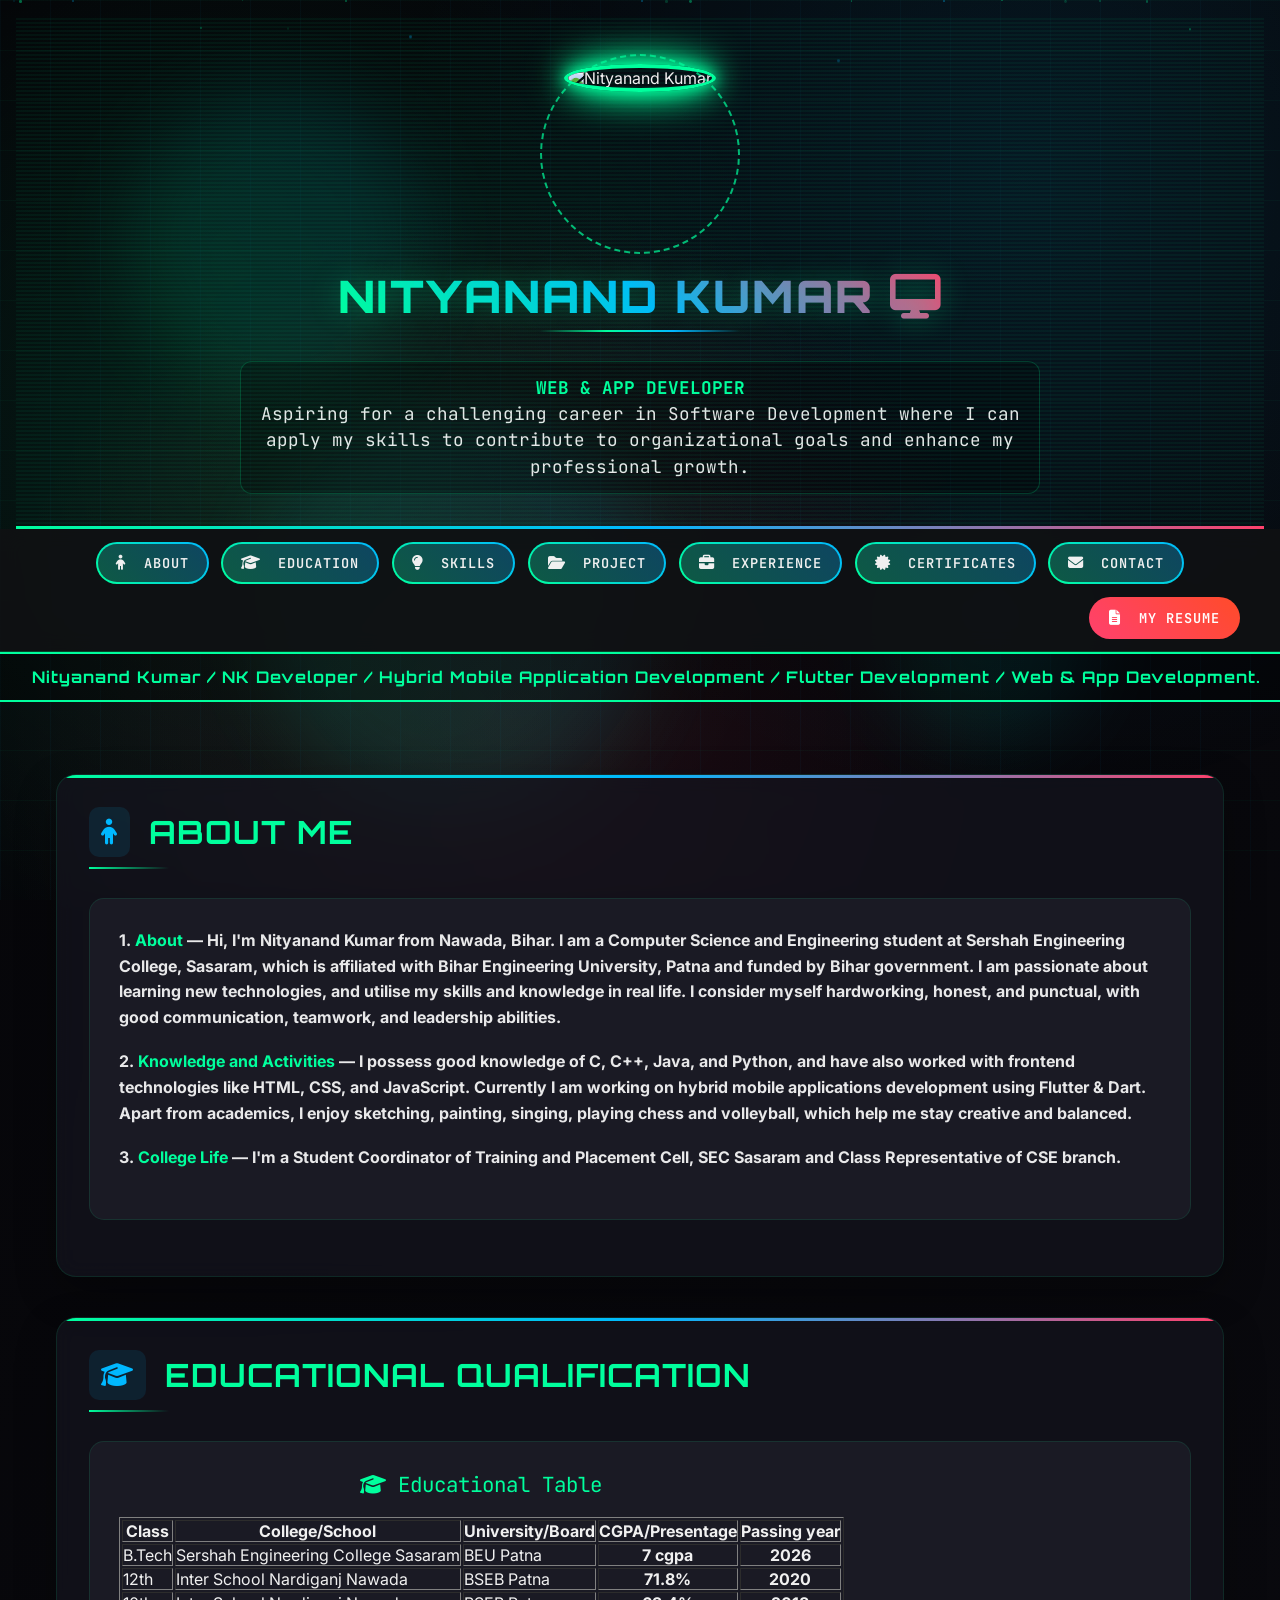
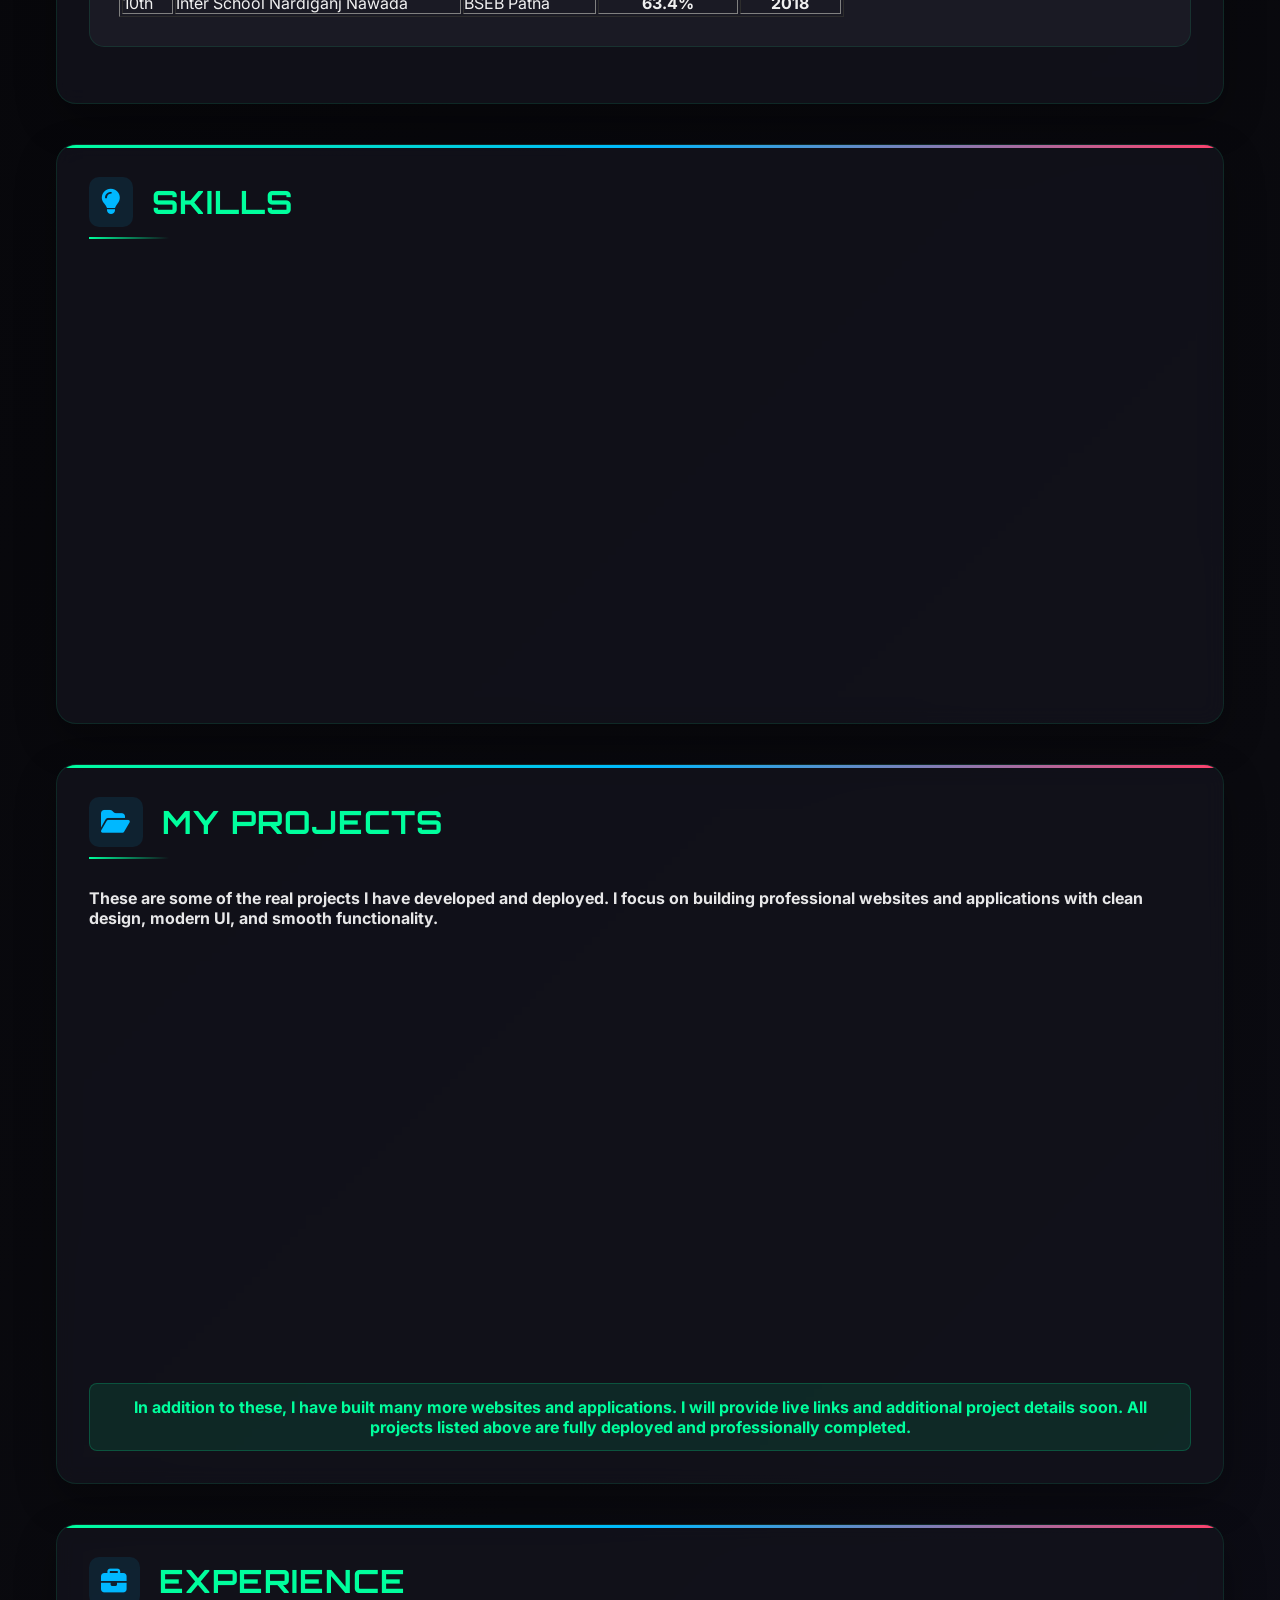
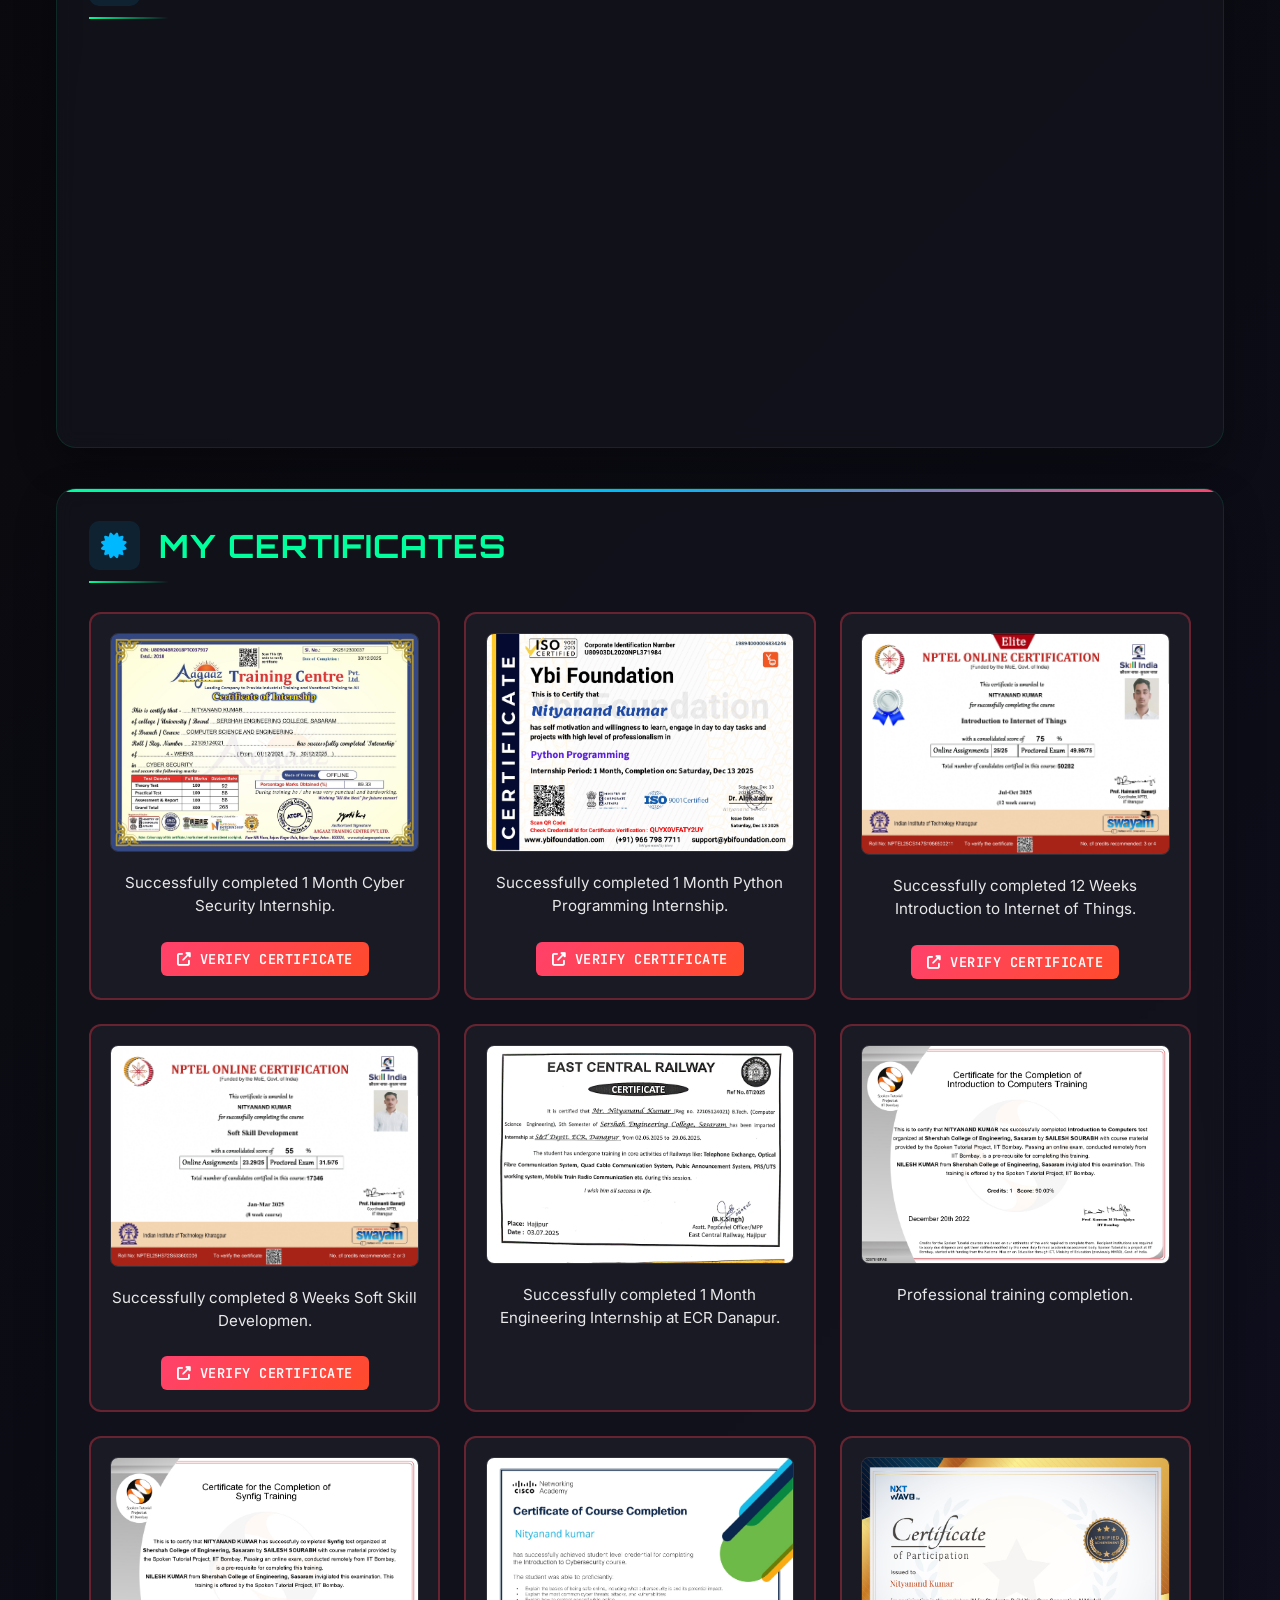
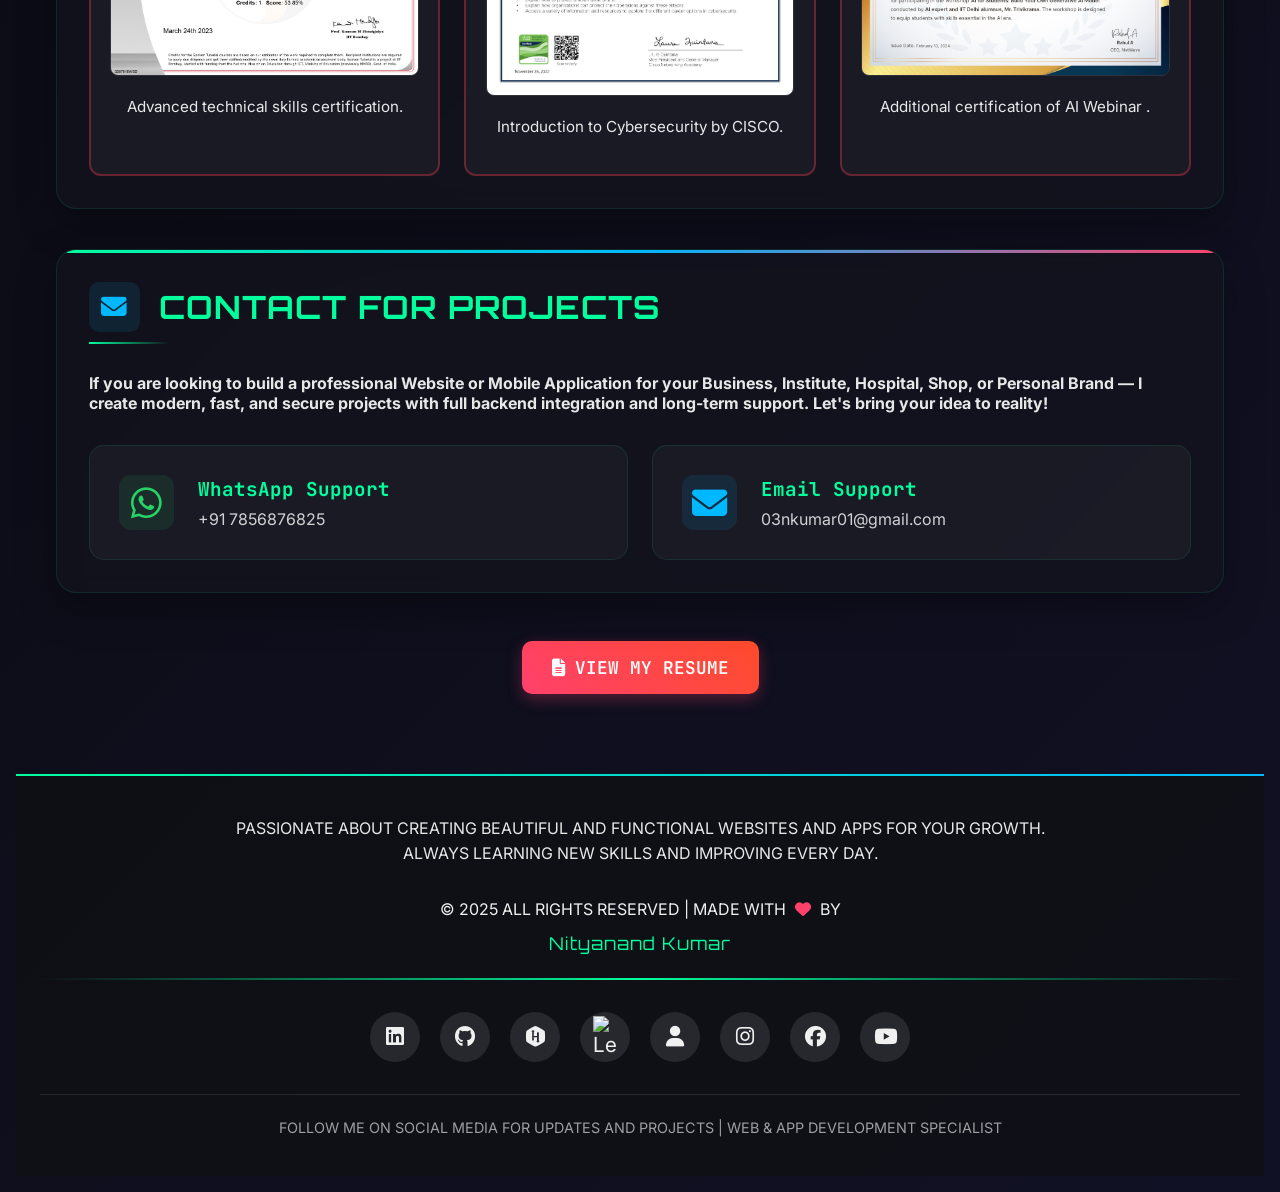
==== index.html @ e10a2f37 "index" ====
<!DOCTYPE html>
<html lang="en">

<head>
    <meta charset="UTF-8">
    <meta name="viewport" content="width=device-width, initial-scale=1.0">
    <title>NK Developer — Nityanand Kumar | Web & App Developer | Content Creator</title>
    <meta name="description"
        content="Nityanand Kumar | Professional Web Developer & App Developer | Content Creator | Creating powerful portfolio, business, and institutional websites with clean design and smart functionality.">
    <meta name="keywords"
        content="web developer, app developer, NK Developer, N Kumar, Nityanand, Nityanand Kumar, portfolio website, business website, web development, flutter development, Hybrid mobile app developer, app development, content creator">
    <meta name="author" content="Nityanand Kumar">
    <meta name="robots" content="index, follow">
    <meta property="og:title" content="NK Developer — Nityanand Kumar | Professional Web & App Developer">
    <meta property="og:description"
        content="Professional Web Developer & App Developer creating powerful websites and applications with clean design and smart functionality.">
    <meta property="og:type" content="website">
    <meta property="og:url" content="https://">
    <link rel="canonical" href="https://">

    <!-- Favicon -->
    <link rel="icon" type="image/x-icon"
        href="https://res.cloudinary.com/dmbr1jnez/image/upload/v1766595678/r0cweq0bkwaggs6kukcj.jpg">

    <link rel="stylesheet" href="https://cdnjs.cloudflare.com/ajax/libs/font-awesome/6.5.0/css/all.min.css">
    <link
        href="https://fonts.googleapis.com/css2?family=Orbitron:wght@400;700;900&family=Exo+2:wght@300;400;600;800&family=JetBrains+Mono:wght@300;400;600&family=Inter:wght@400;600;800&display=swap"
        rel="stylesheet">

    <!-- Structured Data for SEO -->
    <script type="application/ld+json">
    {
        "@context": "https://",
        "@type": "Person",
        "name": "Nityanand Kumar",
        "alternateName": "NK Developer",
        "url": "https://",
        "image": "https://res.cloudinary.com/dmbr1jnez/image/upload/v1766595678/r0cweq0bkwaggs6kukcj.jpg",
        "jobTitle": "Web & App Developer",
        "description": "Professional Web Developer and App Developer creating powerful websites and applications.",
        "address": {
            "@type": "PostalAddress",
            "addressRegion": "Bihar",
            "addressCountry": "India"
        },
        "sameAs": [
            "https://www.instagram.com/03nkumar",
            "https://youtube.com/@nkumarvideos",
            "https://www.sololearn.com/profile/"
        ]
    }
    </script>

    <style>
        :root {
            --primary: #00ff9d;
            --secondary: #00b8ff;
            --accent: #ff416c;
            --dark: #0a0a0f;
            --darker: #050508;
            --light: #f0f0f0;
            --card-bg: rgba(20, 20, 30, 0.7);
            --neon-glow: 0 0 15px var(--primary), 0 0 30px var(--primary), 0 0 45px var(--primary);
            --blue-glow: 0 0 15px var(--secondary), 0 0 30px var(--secondary), 0 0 45px var(--secondary);
            --red-glow: 0 0 15px var(--accent);
        }

        * {
            margin: 0;
            padding: 0;
            box-sizing: border-box;
            scroll-behavior: smooth;
        }

        body {
            font-family: 'Inter', sans-serif;
            background: linear-gradient(135deg, var(--darker) 0%, var(--dark) 50%, #111125 100%);
            color: var(--light);
            min-height: 100vh;
            overflow-x: hidden;
            position: relative;
            margin: 1rem;
        }

        caption {
            color: var(--primary);
            font-family: 'JetBrains Mono', monospace;
            font-size: 1.3rem;
            margin-bottom: 1.2rem;
            align-items: center;
            gap: 12px;
        }

        /* Animated Background */
        .bg-animation {
            position: fixed;
            top: 0;
            left: 0;
            width: 100%;
            height: 100%;
            z-index: -1;
            overflow: hidden;
        }

        .particles {
            position: absolute;
            width: 100%;
            height: 100%;
            background:
                radial-gradient(circle at 20% 50%, rgba(0, 255, 157, 0.1) 0%, transparent 50%),
                radial-gradient(circle at 80% 20%, rgba(0, 184, 255, 0.1) 0%, transparent 50%),
                radial-gradient(circle at 40% 80%, rgba(255, 65, 108, 0.1) 0%, transparent 50%);
        }

        .grid-lines {
            position: absolute;
            width: 100%;
            height: 100%;
            background-image:
                linear-gradient(rgba(0, 255, 157, 0.03) 1px, transparent 1px),
                linear-gradient(90deg, rgba(0, 184, 255, 0.03) 1px, transparent 1px);
            background-size: 50px 50px;
            animation: gridMove 20s linear infinite;
        }

        @keyframes gridMove {
            0% {
                transform: translate(0, 0);
            }

            100% {
                transform: translate(50px, 50px);
            }
        }

        .floating-shapes {
            position: absolute;
            width: 100%;
            height: 100%;
        }

        .shape {
            position: absolute;
            border-radius: 50%;
            background: linear-gradient(45deg, var(--primary), var(--secondary));
            opacity: 0.1;
            filter: blur(40px);
            animation: float 20s infinite ease-in-out;
        }

        .shape:nth-child(1) {
            width: 300px;
            height: 300px;
            top: 10%;
            left: 10%;
            animation-delay: 0s;
        }

        .shape:nth-child(2) {
            width: 200px;
            height: 200px;
            top: 60%;
            right: 15%;
            animation-delay: -5s;
        }

        .shape:nth-child(3) {
            width: 400px;
            height: 400px;
            bottom: 10%;
            left: 20%;
            animation-delay: -10s;
        }

        @keyframes float {

            0%,
            100% {
                transform: translateY(0) rotate(0deg);
            }

            33% {
                transform: translateY(-30px) rotate(120deg);
            }

            66% {
                transform: translateY(30px) rotate(240deg);
            }
        }

        /* Header */
        .header {
            padding: 3rem 1.5rem 2rem;
            text-align: center;
            position: relative;
            overflow: hidden;
            border-bottom: 3px solid transparent;
            border-image: linear-gradient(90deg, var(--primary), var(--secondary), var(--accent)) 1;
        }

        .header::before {
            content: '';
            position: absolute;
            top: 0;
            left: 0;
            right: 0;
            bottom: 0;
            background: repeating-linear-gradient(0deg,
                    transparent,
                    transparent 2px,
                    rgba(0, 255, 157, 0.05) 2px,
                    rgba(0, 255, 157, 0.05) 4px);
            pointer-events: none;
        }

        .profile-container {
            position: relative;
            width: 180px;
            height: 180px;
            margin: 0 auto 1.5rem;
        }

        .profile-img {
            width: 100%;
            height: 100%;
            border-radius: 50%;
            object-fit: cover;
            border: 4px solid var(--primary);
            position: relative;
            z-index: 2;
            animation: profileGlow 3s ease-in-out infinite alternate;
            box-shadow: var(--neon-glow);
        }

        .profile-ring {
            position: absolute;
            top: -10px;
            left: -10px;
            right: -10px;
            bottom: -10px;
            border-radius: 50%;
            border: 2px dashed var(--primary);
            animation: spin 20s linear infinite;
            opacity: 0.7;
        }

        @keyframes profileGlow {
            0% {
                box-shadow: var(--neon-glow);
            }

            100% {
                box-shadow: var(--blue-glow);
            }
        }

        @keyframes spin {
            0% {
                transform: rotate(0deg);
            }

            100% {
                transform: rotate(360deg);
            }
        }

        .header h1 {
            font-family: 'Orbitron', sans-serif;
            font-size: 2.8rem;
            font-weight: 900;
            background: linear-gradient(45deg, var(--primary), var(--secondary), var(--accent));
            -webkit-background-clip: text;
            background-clip: text;
            color: transparent;
            letter-spacing: 2px;
            margin-bottom: 0.8rem;
            text-shadow: 0 0 30px rgba(0, 255, 157, 0.3);
            position: relative;
            display: inline-block;
        }

        .header h1::after {
            content: '';
            position: absolute;
            bottom: -8px;
            left: 50%;
            transform: translateX(-50%);
            width: 200px;
            height: 2px;
            background: linear-gradient(90deg, transparent, var(--primary), var(--secondary), transparent);
        }

        .tagline {
            font-family: 'JetBrains Mono', monospace;
            font-size: 1.1rem;
            color: rgba(255, 255, 255, 0.9);
            max-width: 800px;
            margin: 1.5rem auto 0;
            line-height: 1.5;
            padding: 0.8rem;
            background: rgba(0, 0, 0, 0.3);
            border-radius: 12px;
            border: 1px solid rgba(0, 255, 157, 0.2);
        }

        /* Hamburger Menu */
        .hamburger-menu {
            position: fixed;
            top: 20px;
            right: 20px;
            z-index: 1001;
            display: none;
            flex-direction: column;
            justify-content: space-between;
            width: 40px;
            height: 40px;
            padding: 8px;
            background: rgba(15, 17, 20, 0.95);
            border-radius: 8px;
            border: 2px solid rgba(0, 255, 157, 0.3);
            cursor: pointer;
        }

        .hamburger-menu span {
            display: block;
            height: 3px;
            width: 100%;
            background: var(--primary);
            border-radius: 3px;
            transition: all 0.3s ease;
        }

        .hamburger-menu.active span:nth-child(1) {
            transform: translateY(11px) rotate(45deg);
        }

        .hamburger-menu.active span:nth-child(2) {
            opacity: 0;
        }

        .hamburger-menu.active span:nth-child(3) {
            transform: translateY(-11px) rotate(-45deg);
        }

        /* Resume Modal */
        .resume-modal {
            position: fixed;
            top: 0;
            left: 0;
            width: 100%;
            height: 100%;
            background: rgba(0, 0, 0, 0.9);
            z-index: 2000;
            display: none;
            justify-content: center;
            align-items: center;
            opacity: 0;
            transition: opacity 0.3s ease;
            padding: 20px;
        }

        .resume-modal.active {
            display: flex;
            opacity: 1;
        }

        .resume-content {
            background: var(--dark);
            border-radius: 15px;
            width: 90%;
            max-width: 800px;
            max-height: 90vh;
            overflow: auto;
            border: 2px solid var(--primary);
            box-shadow: 0 0 40px rgba(0, 255, 157, 0.3);
            position: relative;
        }

        .resume-img {
            width: 100%;
            height: auto;
            border-radius: 12px;
            display: block;
        }

        .resume-buttons {
            display: flex;
            justify-content: center;
            gap: 20px;
            padding: 20px;
            background: rgba(0, 0, 0, 0.7);
            border-top: 1px solid rgba(0, 255, 157, 0.2);
        }

        .resume-btn {
            padding: 12px 24px;
            border-radius: 8px;
            border: none;
            font-family: 'JetBrains Mono', monospace;
            font-weight: 600;
            cursor: pointer;
            transition: all 0.3s ease;
            display: flex;
            align-items: center;
            gap: 10px;
            font-size: 1rem;
        }

        .resume-btn.download {
            background: linear-gradient(135deg, var(--primary), var(--secondary));
            color: var(--dark);
        }

        .resume-btn.close {
            background: rgba(255, 65, 108, 0.2);
            color: var(--accent);
            border: 1px solid var(--accent);
        }

        .resume-btn:hover {
            transform: translateY(-3px);
            box-shadow: 0 8px 20px rgba(0, 255, 157, 0.3);
        }

        .close-modal {
            position: absolute;
            top: 15px;
            right: 15px;
            background: rgba(255, 65, 108, 0.2);
            color: var(--accent);
            border: 1px solid var(--accent);
            width: 40px;
            height: 40px;
            border-radius: 50%;
            display: flex;
            align-items: center;
            justify-content: center;
            cursor: pointer;
            font-size: 1.2rem;
            z-index: 2001;
        }

        /* Navigation */
        .navwrap {
            position: sticky;
            top: 0;
            z-index: 1000;
            background: rgba(15, 17, 20, 0.95);
            backdrop-filter: blur(10px);
            border-bottom: 1px solid rgba(0, 255, 157, 0.2);
            padding: 0.8rem;
            margin: 0 -1rem;
        }

        .nav {
            display: flex;
            justify-content: center;
            gap: 0.8rem;
            flex-wrap: wrap;
            max-width: 1200px;
            margin: 0 auto;
        }

        .nav-btn {
            padding: 10px 18px;
            border-radius: 40px;
            border: 2px solid transparent;
            background: linear-gradient(var(--card-bg), var(--card-bg)) padding-box,
                linear-gradient(45deg, var(--primary), var(--secondary)) border-box;
            color: var(--light);
            font-family: 'JetBrains Mono', monospace;
            font-weight: 600;
            cursor: pointer;
            transition: all 0.3s ease;
            position: relative;
            overflow: hidden;
            letter-spacing: 1px;
            font-size: 0.85rem;
        }

        .nav-btn::before {
            content: '';
            position: absolute;
            top: 0;
            left: -100%;
            width: 100%;
            height: 100%;
            background: linear-gradient(90deg, transparent, rgba(255, 255, 255, 0.1), transparent);
            transition: left 0.5s ease;
        }

        .nav-btn:hover::before {
            left: 100%;
        }

        .nav-btn:hover {
            transform: translateY(-3px);
            box-shadow: 0 8px 20px rgba(0, 255, 157, 0.3);
        }

        .nav-btn i {
            margin-right: 8px;
            font-size: 0.95rem;
        }

        /* Resume Button in Navigation */
        .nav-btn.resume-btn {
            background: linear-gradient(45deg, var(--accent), #ff4b2b) padding-box,
                linear-gradient(45deg, var(--accent), #ff4b2b) border-box;
            color: white;
            margin-left: auto;
        }

        /* Main Container */
        .container {
            max-width: 1200px;
            margin: 0 auto;
            padding: 2rem 1rem;
            position: relative;
            z-index: 1;
        }

        /* Sections */
        .section {
            margin: 2.5rem 0;
            padding: 2rem;
            background: var(--card-bg);
            backdrop-filter: blur(10px);
            border-radius: 20px;
            border: 1px solid rgba(0, 255, 157, 0.1);
            position: relative;
            overflow: hidden;
            box-shadow: 0 15px 40px rgba(0, 0, 0, 0.3);
            transition: transform 0.3s ease;
        }

        .section:hover {
            transform: translateY(-5px);
            border-color: var(--primary);
            box-shadow: 0 20px 50px rgba(0, 255, 157, 0.1);
        }

        .section::before {
            content: '';
            position: absolute;
            top: 0;
            left: 0;
            right: 0;
            height: 3px;
            background: linear-gradient(90deg, var(--primary), var(--secondary), var(--accent));
            animation: shimmer 3s infinite linear;
        }

        @keyframes shimmer {
            0% {
                background-position: -200px 0;
            }

            100% {
                background-position: calc(200px + 100%) 0;
            }
        }

        /* Resume Section Button */
        .resume-section-btn {
            display: block;
            margin: 3rem auto 0;
            padding: 15px 30px;
            background: linear-gradient(45deg, var(--accent), #ff4b2b);
            color: white;
            border: none;
            border-radius: 10px;
            font-family: 'JetBrains Mono', monospace;
            font-weight: 600;
            font-size: 1.1rem;
            cursor: pointer;
            transition: all 0.3s ease;
            box-shadow: 0 5px 15px rgba(255, 65, 108, 0.3);
            display: flex;
            align-items: center;
            justify-content: center;
            gap: 10px;
            width: fit-content;
        }

        .resume-section-btn:hover {
            transform: translateY(-3px);
            box-shadow: 0 10px 25px rgba(255, 65, 108, 0.5);
        }

        /* Section Titles */
        .h2 {
            font-family: 'Orbitron', sans-serif;
            font-size: 2rem;
            color: var(--primary);
            margin-bottom: 1.8rem;
            display: flex;
            align-items: center;
            gap: 1.2rem;
            letter-spacing: 1px;
            position: relative;
            padding-bottom: 0.8rem;
        }

        .h2::after {
            content: '';
            position: absolute;
            bottom: 0;
            left: 0;
            width: 80px;
            height: 2px;
            background: linear-gradient(90deg, var(--primary), transparent);
        }

        .h2 i {
            font-size: 1.6rem;
            color: var(--secondary);
            background: rgba(0, 184, 255, 0.1);
            padding: 12px;
            border-radius: 10px;
        }

        /* Cards */
        .card {
            background: rgba(30, 30, 40, 0.8);
            padding: 1.8rem;
            border-radius: 15px;
            border: 1px solid rgba(0, 255, 157, 0.1);
            margin-bottom: 1.5rem;
            position: relative;
            overflow: hidden;
            transition: all 0.3s ease;
        }

        .card:hover {
            border-color: var(--primary);
            box-shadow: 0 10px 30px rgba(0, 255, 157, 0.15);
            transform: translateY(-3px);
        }

        .card::before {
            content: '';
            position: absolute;
            top: 0;
            left: 0;
            width: 100%;
            height: 100%;
            background: linear-gradient(45deg, transparent, rgba(0, 255, 157, 0.05), transparent);
            transform: translateX(-100%);
            transition: transform 0.6s ease;
        }

        .card:hover::before {
            transform: translateX(100%);
        }

        .card h3 {
            color: var(--primary);
            font-family: 'JetBrains Mono', monospace;
            font-size: 1.3rem;
            margin-bottom: 1.2rem;
            display: flex;
            align-items: center;
            gap: 12px;
        }

        .card p {
            color: rgba(255, 255, 255, 0.9);
            line-height: 1.6;
            font-size: 1rem;
            margin-bottom: 1.2rem;
        }

        /* Lists */
        ul {
            list-style: none;
            margin: 1.2rem 0;
            padding-left: 1.2rem;
        }

        li {
            color: var(--light);
            margin-bottom: 0.8rem;
            padding-left: 1.5rem;
            position: relative;
            line-height: 1.5;
            font-size: 0.95rem;
        }

        li::before {
            content: '▸';
            position: absolute;
            left: 0;
            color: var(--primary);
            font-weight: bold;
            font-size: 1.1rem;
        }

        /* Skill Bars */
        .skills-grid {
            display: grid;
            grid-template-columns: repeat(auto-fit, minmax(280px, 1fr));
            gap: 1.5rem;
            margin-top: 1.5rem;
        }

        .skill {
            padding: 1.5rem;
            background: rgba(30, 30, 40, 0.8);
            border-radius: 15px;
            border: 1px solid rgba(0, 255, 157, 0.1);
            transition: all 0.3s ease;
            position: relative;
            overflow: hidden;
        }

        .skill:hover {
            border-color: var(--primary);
            transform: translateY(-5px);
            box-shadow: 0 15px 40px rgba(0, 255, 157, 0.2);
        }

        .skill h4 {
            color: var(--primary);
            font-family: 'JetBrains Mono', monospace;
            margin-bottom: 1.2rem;
            display: flex;
            align-items: center;
            gap: 12px;
            font-size: 1.2rem;
        }

        .skill-bar {
            height: 12px;
            background: rgba(255, 255, 255, 0.05);
            border-radius: 8px;
            overflow: hidden;
            margin: 1.2rem 0;
            position: relative;
        }

        .skill-fill {
            height: 100%;
            background: linear-gradient(90deg, var(--primary), var(--secondary));
            border-radius: 8px;
            width: 0;
            transition: width 1.5s cubic-bezier(0.21, 0.9, 0.3, 1);
            position: relative;
        }

        .skill-fill::after {
            content: '';
            position: absolute;
            top: 0;
            left: 0;
            right: 0;
            bottom: 0;
            background: linear-gradient(90deg, transparent, rgba(255, 255, 255, 0.3), transparent);
            animation: shine 2s infinite;
        }

        @keyframes shine {
            0% {
                transform: translateX(-100%);
            }

            100% {
                transform: translateX(100%);
            }
        }

        /* Projects */
        .projects {
            display: grid;
            grid-template-columns: repeat(auto-fit, minmax(300px, 1fr));
            gap: 1.5rem;
            margin-top: 1.5rem;
        }

        .project {
            background: rgba(30, 30, 40, 0.8);
            border: 1px solid rgba(0, 255, 157, 0.1);
            border-radius: 15px;
            padding: 1.5rem;
            transition: all 0.3s ease;
            position: relative;
            overflow: hidden;
            cursor: pointer;
        }

        .project:hover {
            border-color: var(--primary);
            transform: translateY(-8px) scale(1.01);
            box-shadow: 0 20px 50px rgba(0, 255, 157, 0.2);
        }

        .project h5 {
            color: var(--primary);
            font-family: 'JetBrains Mono', monospace;
            font-size: 1.2rem;
            margin-bottom: 1.2rem;
            display: flex;
            align-items: center;
            gap: 12px;
        }

        .project p {
            color: rgba(255, 255, 255, 0.8);
            line-height: 1.6;
            margin-bottom: 1.2rem;
            font-size: 0.95rem;
        }

        .project-link {
            display: inline-block;
            color: var(--secondary);
            text-decoration: none;
            font-weight: 600;
            padding: 8px 16px;
            background: rgba(0, 184, 255, 0.1);
            border-radius: 8px;
            transition: all 0.3s ease;
            border: 1px solid rgba(0, 184, 255, 0.2);
            font-size: 0.9rem;
        }

        .project-link:hover {
            background: rgba(0, 184, 255, 0.2);
            transform: translateX(3px);
            color: var(--primary);
        }

        /* Certificates */
        .certificates-grid {
            display: grid;
            grid-template-columns: repeat(auto-fit, minmax(300px, 1fr));
            gap: 1.5rem;
            margin-top: 1.5rem;
        }

        .certificate-item {
            background: rgba(30, 30, 40, 0.8);
            border: 2px solid rgba(220, 53, 69, 0.4);
            border-radius: 12px;
            padding: 1.2rem;
            transition: all 0.3s ease;
            position: relative;
            overflow: hidden;
            display: flex;
            flex-direction: column;
            align-items: center;
        }

        .certificate-item:hover {
            border-color: var(--accent);
            transform: translateY(-3px);
            box-shadow: 0 8px 20px rgba(255, 65, 108, 0.3);
        }

        .certificate-image-container {
            width: 100%;
            margin-bottom: 1rem;
            text-align: center;
        }

        .certificate-item img {
            max-width: 100%;
            height: auto;
            border-radius: 8px;
            border: 1px solid rgba(255, 255, 255, 0.1);
        }

        .certificate-content {
            text-align: center;
            width: 100%;
        }

        .certificate-content p {
            color: rgba(255, 255, 255, 0.9);
            line-height: 1.5;
            margin-bottom: 1rem;
            font-size: 0.95rem;
        }

        .verify-btn {
            display: inline-block;
            padding: 8px 16px;
            background: linear-gradient(135deg, var(--accent), #ff4b2b);
            color: white;
            text-decoration: none;
            border-radius: 6px;
            font-weight: 600;
            margin-top: 0.5rem;
            transition: all 0.3s ease;
            border: none;
            cursor: pointer;
            font-family: 'JetBrains Mono', monospace;
            letter-spacing: 0.5px;
            font-size: 0.85rem;
        }

        .verify-btn:hover {
            transform: translateY(-2px);
            box-shadow: 0 6px 15px rgba(255, 65, 108, 0.4);
        }

        /* Contact */
        .contact-cards {
            display: grid;
            grid-template-columns: repeat(auto-fit, minmax(280px, 1fr));
            gap: 1.5rem;
            margin-top: 1.5rem;
        }

        .contact-card {
            background: rgba(30, 30, 40, 0.8);
            border: 1px solid rgba(0, 255, 157, 0.1);
            border-radius: 15px;
            padding: 1.8rem;
            transition: all 0.3s ease;
            cursor: pointer;
            display: flex;
            align-items: center;
            gap: 1.5rem;
        }

        .contact-card:hover {
            border-color: var(--primary);
            transform: translateX(10px) scale(1.01);
            box-shadow: 0 15px 40px rgba(0, 255, 157, 0.2);
        }

        .contact-icon {
            font-size: 2.2rem;
            min-width: 55px;
            height: 55px;
            display: flex;
            align-items: center;
            justify-content: center;
            border-radius: 12px;
            background: rgba(0, 255, 157, 0.1);
            transition: all 0.3s ease;
        }

        .contact-card:hover .contact-icon {
            transform: scale(1.1) rotate(-8deg);
        }

        .contact-info h4 {
            color: var(--primary);
            font-family: 'JetBrains Mono', monospace;
            font-size: 1.2rem;
            margin-bottom: 0.4rem;
        }

        .contact-info p {
            color: rgba(255, 255, 255, 0.8);
            font-size: 1rem;
        }

        #whatsapp .contact-icon {
            background: rgba(37, 211, 102, 0.1);
            color: #25D366;
        }

        #email .contact-icon {
            background: rgba(0, 184, 255, 0.1);
            color: var(--secondary);
        }

        /* Footer */
        .footer {
            margin-top: 3rem;
            padding: 2.5rem 1rem;
            background: rgba(15, 17, 20, 0.8);
            border-top: 2px solid transparent;
            border-image: linear-gradient(90deg, var(--primary), var(--secondary)) 1;
            position: relative;
            overflow: hidden;
        }

        .footer-content {
            max-width: 1200px;
            margin: 0 auto;
        }

        .footer-text {
            text-align: center;
            margin-bottom: 2rem;
            font-size: 1rem;
            line-height: 1.6;
            color: rgba(255, 255, 255, 0.9);
        }

        .social-links {
            display: flex;
            justify-content: center;
            gap: 20px;
            margin: 2rem 0;
            flex-wrap: wrap;
        }

        .social-link {
            width: 50px;
            height: 50px;
            border-radius: 50%;
            background: rgba(255, 255, 255, 0.1);
            display: flex;
            align-items: center;
            justify-content: center;
            color: var(--light);
            font-size: 1.3rem;
            transition: all 0.3s ease;
            text-decoration: none;
            border: 1px solid transparent;
        }

        .social-link:hover {
            background: var(--primary);
            color: var(--dark);
            transform: translateY(-5px) scale(1.1);
            box-shadow: 0 10px 25px rgba(0, 255, 157, 0.3);
            border-color: var(--primary);
        }

        .copyright {
            text-align: center;
            color: rgba(255, 255, 255, 0.6);
            font-size: 0.9rem;
            margin-top: 1.5rem;
            padding-top: 1.5rem;
            border-top: 1px solid rgba(255, 255, 255, 0.1);
        }

        .name-highlight {
            color: var(--primary);
            font-family: 'Orbitron', sans-serif;
            font-size: 1.1rem;
            letter-spacing: 1px;
        }

        /* Scroll to Top */
        #scrollTopBtn {
            position: fixed;
            bottom: 25px;
            right: 25px;
            width: 50px;
            height: 50px;
            background: linear-gradient(135deg, var(--primary), var(--secondary));
            color: var(--dark);
            border: none;
            border-radius: 50%;
            cursor: pointer;
            display: flex;
            align-items: center;
            justify-content: center;
            font-size: 1.3rem;
            z-index: 1000;
            transition: all 0.3s ease;
            box-shadow: 0 4px 15px rgba(0, 255, 157, 0.3);
            opacity: 0;
            visibility: hidden;
        }

        #scrollTopBtn.show {
            opacity: 1;
            visibility: visible;
        }

        #scrollTopBtn:hover {
            transform: translateY(-3px) scale(1.1);
            box-shadow: 0 8px 25px rgba(0, 255, 157, 0.5);
        }

        /* Marquee */
        .marquee-container {
            background: rgba(0, 0, 0, 0.3);
            padding: 0.8rem 0;
            border-top: 2px solid var(--primary);
            border-bottom: 2px solid var(--primary);
            overflow: hidden;
            position: relative;
            margin: 0 -1rem;
        }

        .marquee {
            display: flex;
            animation: marquee 20s linear infinite;
            white-space: nowrap;
        }

        .marquee-text {
            color: var(--primary);
            font-family: 'Orbitron', sans-serif;
            font-weight: 700;
            font-size: 1rem;
            letter-spacing: 1px;
            padding: 0 2rem;
        }

        @keyframes marquee {
            0% {
                transform: translateX(0);
            }

            100% {
                transform: translateX(-50%);
            }
        }

        /* Responsive */
        @media (max-width: 1024px) {
            .header h1 {
                font-size: 2.4rem;
            }

            .section {
                padding: 1.5rem;
            }

            .h2 {
                font-size: 1.7rem;
            }
        }

        @media (max-width: 768px) {
            .hamburger-menu {
                display: flex;
            }

            .navwrap {
                position: fixed;
                top: 0;
                left: 0;
                width: 100%;
                height: 100vh;
                background: rgba(5, 5, 8, 0.98);
                backdrop-filter: blur(10px);
                transform: translateX(100%);
                transition: transform 0.3s ease;
                z-index: 1000;
                padding: 80px 20px 20px;
                margin: 0;
                overflow-y: auto;
            }

            .navwrap.active {
                transform: translateX(0);
            }

            .nav {
                flex-direction: column;
                align-items: center;
                gap: 15px;
            }

            .nav-btn {
                width: 100%;
                max-width: 300px;
                justify-content: center;
            }

            .header {
                padding: 2rem 1rem 1.5rem;
            }

            .header h1 {
                font-size: 2rem;
            }

            .profile-container {
                width: 150px;
                height: 150px;
            }

            .tagline {
                font-size: 1rem;
                padding: 0.7rem;
            }

            .nav {
                gap: 0.4rem;
            }

            .nav-btn {
                padding: 12px 20px;
                font-size: 0.9rem;
            }

            .section {
                padding: 1.2rem;
                margin: 2rem 0;
            }

            .h2 {
                font-size: 1.5rem;
                flex-direction: column;
                align-items: flex-start;
                gap: 0.8rem;
            }

            .card {
                padding: 1.2rem;
            }

            .projects,
            .certificates-grid,
            .contact-cards {
                grid-template-columns: 1fr;
            }

            .skills-grid {
                grid-template-columns: 1fr;
            }

            .certificate-item {
                padding: 1rem;
            }

            .resume-content {
                width: 95%;
                padding: 10px;
            }

            .resume-buttons {
                flex-direction: column;
                gap: 10px;
            }

            .resume-btn {
                width: 100%;
                justify-content: center;
            }
        }

        @media (max-width: 480px) {
            body {
                margin: 0.5rem;
            }

            .header h1 {
                font-size: 1.7rem;
            }

            .tagline {
                font-size: 0.9rem;
            }

            .nav-btn {
                padding: 10px 16px;
                font-size: 0.85rem;
            }

            .nav-btn i {
                margin-right: 4px;
                font-size: 0.85rem;
            }

            .h2 {
                font-size: 1.3rem;
            }

            .card h3,
            .skill h4,
            .project h5 {
                font-size: 1.1rem;
            }

            .contact-card {
                flex-direction: column;
                text-align: center;
                padding: 1.2rem;
            }

            .social-link {
                width: 45px;
                height: 45px;
                font-size: 1.1rem;
            }

            .certificate-item {
                padding: 0.8rem;
            }

            .verify-btn {
                padding: 7px 14px;
                font-size: 0.8rem;
            }

            .resume-section-btn {
                padding: 12px 24px;
                font-size: 1rem;
                width: 100%;
            }
        }

        /* Text Selection */
        ::selection {
            background: var(--primary);
            color: var(--dark);
        }

        /* Scrollbar */
        ::-webkit-scrollbar {
            width: 8px;
        }

        ::-webkit-scrollbar-track {
            background: var(--darker);
        }

        ::-webkit-scrollbar-thumb {
            background: linear-gradient(var(--primary), var(--secondary));
            border-radius: 4px;
        }

        ::-webkit-scrollbar-thumb:hover {
            background: linear-gradient(var(--secondary), var(--primary));
        }
    </style>


</head>

<body>
    <!-- Animated Background -->
    <div class="bg-animation">
        <div class="particles"></div>
        <div class="grid-lines"></div>
        <div class="floating-shapes">
            <div class="shape"></div>
            <div class="shape"></div>
            <div class="shape"></div>
        </div>
    </div>

    <!-- Hamburger Menu -->
    <div class="hamburger-menu" id="hamburgerMenu" aria-label="Toggle Navigation Menu">
        <span></span>
        <span></span>
        <span></span>
    </div>

    <!-- Resume Modal -->
    <div class="resume-modal" id="resumeModal">
        <div class="resume-content">
            <div class="close-modal" id="closeModal" aria-label="Close Resume">
                <i class="fas fa-times"></i>
            </div>
            <img src="image/Nityanand_Resume.jpg" alt="Nityanand Kumar Resume" class="resume-img" loading="lazy">
            <div class="resume-buttons">
                <button class="resume-btn download" id="downloadResume" aria-label="Download Resume">
                    <i class="fas fa-download"></i> DOWNLOAD RESUME
                </button>
                <button class="resume-btn close" id="closeResumeModal" aria-label="Close Resume Modal">
                    <i class="fas fa-times"></i> CLOSE
                </button>
            </div>
        </div>
    </div>

    <!-- Scroll to Top -->
    <button id="scrollTopBtn" aria-label="Scroll to top">
        <i class="fas fa-arrow-up"></i>
    </button>

    <!-- HEADER -->
    <header class="header">
        <div class="profile-container">
            <img class="profile-img"
                src="https://res.cloudinary.com/dmbr1jnez/image/upload/v1766595678/r0cweq0bkwaggs6kukcj.jpg"
                alt="Nityanand Kumar" loading="lazy">
            <div class="profile-ring"></div>
        </div>
        <h1 class="glitch">NITYANAND KUMAR <i class="fa fa-desktop"></i></h1>
        <div class="tagline">
            <b style="color: var(--primary);">WEB & APP DEVELOPER</b>
            <div> Aspiring for a challenging career in Software Development where I can apply my skills to contribute to
                organizational
                goals and enhance my professional growth.
            </div>
    </header>

    <!-- NAV -->
    <div class="navwrap" id="navWrap">
        <nav class="nav" aria-label="Main Navigation">
            <button class="nav-btn" data-target="#about" aria-label="About Section"><i class="fas fa-child"></i>
                ABOUT</button>
            <button class="nav-btn" data-target="#education" aria-label="Education Section"><i
                    class="fas fa-graduation-cap"></i> EDUCATION</button>
            <button class="nav-btn" data-target="#skills" aria-label="Skills Section"><i class="fas fa-lightbulb"></i>
                SKILLS</button>
            <button class="nav-btn" data-target="#portfolio" aria-label="Portfolio Section"><i
                    class="fas fa-folder-open"></i> PROJECT</button>
            <button class="nav-btn" data-target="#career" aria-label="Career Section"><i class="fas fa-briefcase"></i>
                EXPERIENCE</button>
            <button class="nav-btn" data-target="#certificates" aria-label="Certificates Section"><i
                    class="fas fa-certificate"></i> CERTIFICATES</button>
            <button class="nav-btn" data-target="#contact" aria-label="Contact Section"><i class="fas fa-envelope"></i>
                CONTACT</button>
            <button class="nav-btn resume-btn" id="navResumeBtn" aria-label="View My Resume">
                <i class="fas fa-file-alt"></i> MY RESUME
            </button>
        </nav>
    </div>

    <!-- Marquee -->
    <div class="marquee-container">
        <div class="marquee" aria-hidden="true">
            <span class="marquee-text">Nityanand Kumar / NK Developer / Hybrid Mobile Application Development / Flutter
                Development / Web & App Development.</span>
            <span class="marquee-text">Content Creation / Business Solutions / Professional Portfolio.</span>
        </div>
    </div>

    <main class="container">
        <!-- Rest of your HTML content remains exactly the same -->
        <!-- ABOUT -->
        <section id="about" class="section">
            <h2 class="h2"><i class="fas fa-child"></i> ABOUT ME</h2>

            <div class="card">
                <p style="font-weight: bold;">
                    1. <b style="color: var(--primary);">About</b> — Hi, I'm Nityanand Kumar from Nawada, Bihar. I am a
                    Computer Science and Engineering student at Sershah Engineering College, Sasaram, which is
                    affiliated with Bihar Engineering University, Patna and funded by Bihar government. I am passionate
                    about learning new technologies, and utilise my skills and knowledge in real life. I consider myself
                    hardworking, honest, and punctual, with good communication, teamwork, and leadership abilities.
                </p>

                <p style="font-weight: bold;">
                    2. <b style="color: var(--primary);">Knowledge and Activities</b> — I possess good knowledge of C,
                    C++, Java, and Python, and have also worked with frontend technologies like HTML, CSS, and
                    JavaScript. Currently I am working on hybrid mobile applications development using Flutter & Dart.
                    Apart from academics, I enjoy sketching, painting, singing, playing chess and volleyball, which help
                    me stay creative and balanced.
                </p>

                <p style="font-weight: bold;">
                    3. <b style="color: var(--primary);">College Life</b> — I'm a Student Coordinator of Training and
                    Placement Cell, SEC Sasaram and Class Representative of CSE branch.
                </p>
            </div>
        </section>

        <!-- EDUCATION -->
        <section id="education" class="section">
            <h2 class="h2"><i class="fas fa-graduation-cap"></i> EDUCATIONAL QUALIFICATION</h2>
            <div class="card">
                <Table border="black">
                    <caption><i class="fas fa-graduation-cap"></i> Educational Table </caption>
                    <!-- class="edu" style="color: #00ff9d;" -->
                    <thead>
                        <tr>
                            <th> Class </th>
                            <th> College/School </th>
                            <th> University/Board </th>
                            <th> CGPA/Presentage </th>
                            <th> Passing year </th>
                        </tr>
                    </thead>
                    <tbody>
                        <tr>
                            <td> B.Tech </td>
                            <td> Sershah Engineering College Sasaram </td>
                            <td> BEU Patna </td>
                            <th> 7 cgpa </th>
                            <th> 2026 </th>
                        </tr>
                        <tr>
                            <td> 12th </td>
                            <td> Inter School Nardiganj Nawada </td>
                            <td> BSEB Patna </td>
                            <th> 71.8% </th>
                            <th> 2020 </th>
                        </tr>
                        <tr>
                            <td> 10th </td>
                            <td> Inter School Nardiganj Nawada </td>
                            <td> BSEB Patna </td>
                            <th> 63.4% </th>
                            <th> 2018 </th>
                        </tr>
                    </tbody>
                </Table>
            </div>
        </section>

        <!-- SKILLS -->
        <section id="skills" class="section">
            <h2 class="h2"><i class="fas fa-lightbulb"></i> SKILLS</h2>

            <div class="skills-grid">
                <div class="skill">
                    <h4><i class="fas fa-laptop-code"></i> C, C++, Java, Python.</h4>
                    <div class="skill-bar">
                        <div class="skill-fill" data-width="70%"></div>
                    </div>
                    <p>Continuously practicing the core programming and improving problem solving skill.</p>
                </div>

                <div class="skill">
                    <h4><i class="fas fa-mobile-alt"></i> Flutter Development</h4>
                    <div class="skill-bar">
                        <div class="skill-fill" data-width="70%"></div>
                    </div>
                    <p>Learning new features and real-world problem solving, learning about different widgets.</p>
                </div>

                <div class="skill">
                    <h4><i class="fab fa-html5"></i> HTML & CSS — 85%</h4>
                    <div class="skill-bar">
                        <div class="skill-fill" data-width="85%"></div>
                    </div>
                    <p>Still learning and improving — exploring advanced layouts & modern UI techniques.</p>
                </div>

                <div class="skill">
                    <h4><i class="fab fa-js"></i> JavaScript & jQuery — 70%</h4>
                    <div class="skill-bar">
                        <div class="skill-fill" data-width="70%"></div>
                    </div>
                    <p>Continuously practicing — learning new features and real-world problem solving.</p>
                </div>

                <div class="skill">
                    <h4><i class="fab fa-php"></i> PHP & MySQL — 80%</h4>
                    <div class="skill-bar">
                        <div class="skill-fill" data-width="80%"></div>
                    </div>
                    <p>Still learning better backend structure & database optimization techniques.</p>
                </div>

                <div class="skill">
                    <h4><i class="fas fa-code"></i> Web Apps & Deployment — 80%</h4>
                    <div class="skill-bar">
                        <div class="skill-fill" data-width="80%"></div>
                    </div>
                    <p>Improving deployment, security & full-stack workflow step by step.</p>
                </div>
            </div>
        </section>


        <!-- PROJECT -->
        <section id="portfolio" class="section">
            <h2 class="h2"><i class="fas fa-folder-open"></i> MY PROJECTS</h2>

            <p style="font-weight: bold; margin-bottom: 2rem; color: rgba(255, 255, 255, 0.9); font-size: 1rem;">
                These are some of the real projects I have developed and deployed. I focus on building professional
                websites and applications with clean design, modern UI, and smooth functionality.
            </p>

            <div class="projects">
                <div class="project" onclick="window.open('https://github.com/nityanand2003/Flutter-My-Portfolio', '_blank')">
                    <h5><i class="fas fa-mobile-alt"></i> <b>Portfolio Application</b></h5>
                    <p>
                        Developed a personal portfolio mobile application using Flutter and Dart to showcase my education, skills, and projects. Implemented smooth navigation, modern UI design, and integrated a download resume feature.<br><br>
                        GitHub Link <i class="fa-solid fa-arrow-right"
                            style="color: var(--primary); margin: 0 5px;"></i><br>
                        <a href="https://github.com/nityanand2003/Flutter-My-Portfolio" target="_blank"
                            class="project-link">https://github.com/nityanand2003/Flutter-My-Portfolio</a>
                    </p>
                </div>

                <div class="project" onclick="window.open('https://', '_blank')">
                    <h5><i class="fas fa-globe"></i> <b>Other</b></h5>
                    <p>Developed an expense tracker app to record daily transactions, categorize spending, and visualize monthly expenses throughinteractive charts. Implemented local data storage and filtering for better expense insights.<br><br>
                        REGISTER LINK <i class="fa-solid fa-arrow-right"
                            style="color: var(--primary); margin: 0 5px;"></i><br>
                        <a href="https:///" target="_blank"
                            class="project-link">https:///</a><br><br>
                        MY FIRST PORTFOLIO, WHEN I WAS BEGINNER <i class="fa-solid fa-arrow-right"
                            style="color: var(--primary); margin: 0 5px;"></i><br>
                        <a href="https://" target="_blank"
                            class="project-link">https://</a>
                    </p>
                </div>
            </div>

            <p
                style="margin-top: 2rem; color: var(--primary); font-weight: bold; text-align: center; font-size: 1rem; padding: 0.8rem; background: rgba(0, 255, 157, 0.1); border-radius: 8px; border: 1px solid rgba(0, 255, 157, 0.2);">
                In addition to these, I have built many more websites and applications.
                I will provide live links and additional project details soon.
                All projects listed above are fully deployed and professionally completed.
            </p>
        </section>

        <!-- EXPERIENCE -->
        <section id="career" class="section">
            <h2 class="h2"><i class="fas fa-briefcase"></i> EXPERIENCE</h2>
            <div class="card">
                <h3><i class="fas fa-briefcase"></i> Engineering Intern |East Central Railway (Hajipur) | Workplace -
                    Patna Junction.</h3>
                <div style="position: relative; padding-left: 20px; margin-top: 1.5rem;">
                    <div
                        style="position: absolute; left: 0; top: 0; bottom: 0; width: 3px; background: linear-gradient(180deg, var(--primary), var(--secondary)); border-radius: 2px;">
                    </div>
                    <div style="margin-left: 25px;">
                        <p style="color: var(--secondary); margin-bottom: 1rem; font-size: 0.95rem;">(01 June 2025 - 30
                            June 2025)</p>
                        <p>
                            <b style="color: var(--primary);">Signaling: </b>Track Circuit, Point Machine, Axle Counter,
                            Absolute & AutomaƟc Block working, Geƫng Line clear for approaching train, Different aspects
                            of signals and the condiƟons of their working.
                            <br>
                            <b style="color: var(--primary);">Telecom: </b>Working of OFC system, Quad cable
                            communicaƟon system, Control communicaƟon system, IP Exchange system, Railway Networking
                            system (Railnet/UTS/FOIS, etc), MTRC system, working of IT applicaƟons like e-Office HRMS,
                            etc

                        </p>
                        <p style="font-weight: bold;">
                            During this internship, I gained practical insights into railway signalling systems,
                            telecommunication technologies, and the safety measures essential for efficient railway
                            operations.
                        </p>
                    </div>
                </div>
            </div>
        </section>
        <!-- CERTIFICATES -->
        <section id="certificates" class="section">
            <h2 class="h2"><i class="fas fa-certificate"></i> MY CERTIFICATES</h2>

            <div class="certificates-grid">
                <div class="certificate-item">
                    <div class="certificate-image-container">
                        <img src="image/Cyber_Security_Internship.jpg" alt="Cyber Security Internship Certificate"
                            loading="lazy">
                    </div>
                    <div class="certificate-content">
                        <p>Successfully completed 1 Month Cyber Security Internship.</p>
                        <button class="verify-btn"
                            onclick="window.open('https://', '_blank')"
                            aria-label="Verify Web Development Certificate">
                            <i class="fas fa-external-link-alt"></i> VERIFY CERTIFICATE
                        </button>
                    </div>
                </div>

                <div class="certificate-item">
                    <div class="certificate-image-container">
                        <img src="image/Python_Programming_Internship.jpg" alt="Python Programming Internship Certificate" loading="lazy">
                    </div>
                    <div class="certificate-content">
                        <p>Successfully completed 1 Month Python Programming Internship.</p>
                        <button class="verify-btn"
                            onclick="window.open('https://', '_blank')"
                            aria-label="Verify HTML Certificate">
                            <i class="fas fa-external-link-alt"></i> VERIFY CERTIFICATE
                        </button>
                    </div>
                </div>

                <div class="certificate-item">
                    <div class="certificate-image-container">
                        <img src="image/NPTEL_Introduction_to_Internet_of_Things.jpg" alt="Introduction to Internet of Things Certificate" loading="lazy">
                    </div>
                    <div class="certificate-content">
                        <p>Successfully completed 12 Weeks Introduction to Internet of Things.</p>
                        <button class="verify-btn"
                            onclick="window.open('https://', '_blank')"
                            aria-label="Verify CSS Certificate">
                            <i class="fas fa-external-link-alt"></i> VERIFY CERTIFICATE
                        </button>
                    </div>
                </div>

                <div class="certificate-item">
                    <div class="certificate-image-container">
                        <img src="image/NPTEL_Soft_Skill_Development.jpg" alt="Soft Skill Development Certificate" loading="lazy">
                    </div>
                    <div class="certificate-content">
                        <p>Successfully completed 8 Weeks Soft Skill Developmen.</p>
                        <button class="verify-btn"
                            onclick="window.open('https://', '_blank')"
                            aria-label="Verify JavaScript Certificate">
                            <i class="fas fa-external-link-alt"></i> VERIFY CERTIFICATE
                        </button>
                    </div>
                </div>

                <div class="certificate-item">
                    <div class="certificate-image-container">
                        <img src="image/ECR_Danapur_Internship.jpg" alt="ECR Danapur Internship Certificate" loading="lazy">
                    </div>
                    <div class="certificate-content">
                        <p>Successfully completed 1 Month Engineering Internship at ECR Danapur.</p>
                    </div>
                </div>

                <div class="certificate-item">
                    <div class="certificate-image-container">
                        <img src="image/Computer training_Certificate.jpg" alt="Computer training Certificate" loading="lazy">
                    </div>
                    <div class="certificate-content">
                        <p>Professional training completion.</p>
                    </div>
                </div>

                <div class="certificate-item">
                    <div class="certificate-image-container">
                        <img src="image/Synfig Training_Certificate.jpg" alt="Synfig Training Certificate" loading="lazy">
                    </div>
                    <div class="certificate-content">
                        <p>Advanced technical skills certification.</p>
                    </div>
                </div>

                <div class="certificate-item">
                    <div class="certificate-image-container">
                        <img src="image/CISCO_Introduction_to_Cybersecurity.jpg" alt="Introduction to Cybersecurity Certificate" loading="lazy">
                    </div>
                    <div class="certificate-content">
                        <p>Introduction to Cybersecurity by CISCO.</p>
                    </div>
                </div>

                <div class="certificate-item">
                    <div class="certificate-image-container">
                        <img src="image/NXT_Wave.png" alt="Additional Certificate" loading="lazy">
                    </div>
                    <div class="certificate-content">
                        <p>Additional certification of AI Webinar  .</p>
                    </div>
                </div>

            </div>
        </section>

        <!-- CONTACT -->
        <section id="contact" class="section">
            <h2 class="h2"><i class="fas fa-envelope"></i> CONTACT FOR PROJECTS</h2>

            <p id="contact-details"
                style="margin-bottom: 2rem; font-weight: bold; color: rgba(255, 255, 255, 0.9); font-size: 1rem;">
                If you are looking to build a professional Website or Mobile Application for your Business,
                Institute, Hospital, Shop, or Personal Brand — I create modern, fast, and secure projects with
                full backend integration and long-term support.
                Let's bring your idea to reality!
            </p>

            <div class="contact-cards">
                <div class="contact-card" id="whatsapp"
                    onclick="window.open('https://wa.me/917856876825?text=Hi%20Nityanand%2C%20I%20want%20to%20discuss%20a%20project.', '_blank')"
                    aria-label="Contact via WhatsApp">
                    <div class="contact-icon">
                        <i class="fab fa-whatsapp"></i>
                    </div>
                    <div class="contact-info">
                        <h4>WhatsApp Support</h4>
                        <p>+91 7856876825</p>
                    </div>
                </div>

                <div class="contact-card" id="email"
                    onclick="window.location.href='mailto:03nkumar01@gmail.com?subject=Project%20Inquiry&body=Hello%20Nityanand,%0D%0A%0D%0AI%20want%20to%20discuss%20a%20project.%20Please%20respond%20when%20free.'"
                    aria-label="Contact via Email">
                    <div class="contact-icon">
                        <i class="fas fa-envelope"></i>
                    </div>
                    <div class="contact-info">
                        <h4>Email Support</h4>
                        <p>03nkumar01@gmail.com</p>
                    </div>
                </div>
            </div>
        </section>

        <!-- Resume Section Button -->
        <button class="resume-section-btn" id="sectionResumeBtn" aria-label="View My Resume">
            <i class="fas fa-file-alt"></i> VIEW MY RESUME
        </button>
    </main>

    <!-- FOOTER -->
    <footer class="footer">
        <div class="footer-content">
            <div class="footer-text">
                PASSIONATE ABOUT CREATING BEAUTIFUL AND FUNCTIONAL WEBSITES AND APPS FOR YOUR GROWTH.<br>
                ALWAYS LEARNING NEW SKILLS AND IMPROVING EVERY DAY.
            </div>

            <div style="text-align: center; margin: 1.5rem 0;">
                © 2025 ALL RIGHTS RESERVED | MADE WITH <i class="fas fa-heart"
                    style="color: var(--accent); margin: 0 5px;"></i> BY<br>
                <span class="name-highlight" style="display: inline-block; margin-top: 0.8rem;">Nityanand Kumar</span>
            </div>

            <div
                style="height: 2px; background: linear-gradient(90deg, transparent, var(--primary), transparent); margin: 1.5rem 0;">
            </div>

            <div class="social-links">
                <a href="https://www.linkedin.com/in/nkumar03" target="_blank" class="social-link"
                    aria-label="Linkedin Profile">
                    <i class="fab fa-linkedin"></i>
                </a>

                <a href="https://www.github.com/nityanand2003" target="_blank" class="social-link"
                    aria-label="GitHub">
                    <i class="fab fa-github"></i>
                </a>

                <a href="https://www.hackerrank.com/nityanand2003" target="_blank" class="social-link" aria-label="Instagram Profile"
                    aria-label="Hackerrank">
                    <i class="fa-brands fa-hackerrank"></i>
                </a>

                <!-- <a href="https://www.leetcode.com/nityanand2003" target="_blank" class="social-link" aria-label="Instagram Profile"
                    aria-label="LeetCode">
                    <i class="fa-brands fa-leetcode"></i>
                </a> -->

                <!-- <a href="https://www.leetcode.com/nityanand2003" target="_blank" class="social-link" aria-label="Instagram Profile">
                    <i class="cib-leetcode"></i>
                </a> -->

                <a href="https://www.leetcode.com/nityanand2003" target="_blank" class="social-link">
                    <img src="https://cdn.jsdelivr.net/gh/devicons/devicon/icons/leetcode/leetcode-original.svg"
                        alt="LeetCode" width="24">
                </a>


                <a href="https://www.sololearn.com/en/profile/28037597" target="_blank" class="social-link"
                    aria-label="SoloLearn Profile">
                    <i class="fas fa-user"></i>
                </a>

                <a href="https://www.instagram.com/nkumar.03/" target="_blank" class="social-link"
                    aria-label="Instagram Profile">
                    <i class="fab fa-instagram"></i>
                </a>

                <a href="https://www.facebook.com/03nkumar" target="_blank" class="social-link"
                    aria-label="Facebook Profile">
                    <i class="fab fa-facebook"></i>
                </a>

                <a href="https://www.youtube.com/@Nkumarshorts" target="_blank" class="social-link"
                    aria-label="YouTube Channel">
                    <i class="fab fa-youtube"></i>
                </a>
            </div>

            <div class="copyright">
                FOLLOW ME ON SOCIAL MEDIA FOR UPDATES AND PROJECTS | WEB & APP DEVELOPMENT SPECIALIST
            </div>
        </div>
    </footer>

    <script>
        // Start animations immediately
        document.addEventListener('DOMContentLoaded', function () {
            // Animate skill bars
            animateSkillBars();

            // Add fade-in animations to sections
            addSectionAnimations();

            // Initialize particles
            initParticles();

            // Add SEO tracking
            trackAnalytics();

            // Initialize resume functionality
            initResumeFunctionality();
        });

        // Resume Functionality
        function initResumeFunctionality() {
            const resumeModal = document.getElementById('resumeModal');
            const navResumeBtn = document.getElementById('navResumeBtn');
            const sectionResumeBtn = document.getElementById('sectionResumeBtn');
            const closeModal = document.getElementById('closeModal');
            const closeResumeModal = document.getElementById('closeResumeModal');
            const downloadResume = document.getElementById('downloadResume');
            const hamburgerMenu = document.getElementById('hamburgerMenu');
            const navWrap = document.getElementById('navWrap');

            // Open resume modal
            function openResumeModal() {
                resumeModal.classList.add('active');
                document.body.style.overflow = 'hidden';
            }

            // Close resume modal
            function closeResumeModalFunc() {
                resumeModal.classList.remove('active');
                document.body.style.overflow = 'auto';
            }

            // Download resume
            function downloadResumeFunc() {
                const resumeUrl = 'image/Nityanand_Resume.jpg';
                const link = document.createElement('a');
                link.href = resumeUrl;
                link.download = 'Nityanand_Resume.jpg';
                document.body.appendChild(link);
                link.click();
                document.body.removeChild(link);

                // Track download
                console.log('Resume downloaded');
            }

            // Toggle hamburger menu
            function toggleHamburgerMenu() {
                hamburgerMenu.classList.toggle('active');
                navWrap.classList.toggle('active');
                document.body.style.overflow = navWrap.classList.contains('active') ? 'hidden' : 'auto';
            }

            // Close hamburger menu when clicking a nav button
            document.querySelectorAll('.nav-btn').forEach(button => {
                button.addEventListener('click', () => {
                    hamburgerMenu.classList.remove('active');
                    navWrap.classList.remove('active');
                    document.body.style.overflow = 'auto';
                });
            });

            // Event listeners
            navResumeBtn.addEventListener('click', openResumeModal);
            sectionResumeBtn.addEventListener('click', openResumeModal);
            closeModal.addEventListener('click', closeResumeModalFunc);
            closeResumeModal.addEventListener('click', closeResumeModalFunc);
            downloadResume.addEventListener('click', downloadResumeFunc);
            hamburgerMenu.addEventListener('click', toggleHamburgerMenu);

            // Close modal on outside click
            resumeModal.addEventListener('click', (e) => {
                if (e.target === resumeModal) {
                    closeResumeModalFunc();
                }
            });

            // Close modal on ESC key
            document.addEventListener('keydown', (e) => {
                if (e.key === 'Escape') {
                    closeResumeModalFunc();
                }
            });
        }

        // Navigation
        document.querySelectorAll('.nav-btn').forEach(button => {
            button.addEventListener('click', function () {
                const target = this.getAttribute('data-target');
                const element = document.querySelector(target);
                if (element) {
                    element.scrollIntoView({ behavior: 'smooth', block: 'start' });

                    // Add active effect to button
                    document.querySelectorAll('.nav-btn').forEach(btn => {
                        btn.style.background = 'linear-gradient(var(--card-bg), var(--card-bg)) padding-box, linear-gradient(45deg, var(--primary), var(--secondary)) border-box';
                        btn.style.color = 'var(--light)';
                    });
                    this.style.background = 'linear-gradient(45deg, var(--primary), var(--secondary)) padding-box, linear-gradient(45deg, var(--primary), var(--secondary)) border-box';
                    this.style.color = 'var(--dark)';
                }
            });
        });

        // Scroll to Top
        const scrollTopBtn = document.getElementById('scrollTopBtn');

        window.addEventListener('scroll', () => {
            if (window.pageYOffset > 300) {
                scrollTopBtn.classList.add('show');
            } else {
                scrollTopBtn.classList.remove('show');
            }
        });

        scrollTopBtn.addEventListener('click', () => {
            window.scrollTo({ top: 0, behavior: 'smooth' });
        });

        // Animate Skill Bars
        function animateSkillBars() {
            const skillBars = document.querySelectorAll('.skill-fill');
            skillBars.forEach(bar => {
                const width = bar.getAttribute('data-width');
                setTimeout(() => {
                    bar.style.width = width;
                }, 300);
            });
        }

        // Section Animations
        function addSectionAnimations() {
            const sections = document.querySelectorAll('.section');
            sections.forEach((section, index) => {
                section.style.opacity = '1';
                section.style.transform = 'translateY(0)';
            });
        }

        // Initialize Particles
        function initParticles() {
            // Floating Particles
            function createParticle() {
                const particle = document.createElement('div');
                particle.style.position = 'fixed';
                particle.style.width = Math.random() * 2 + 1 + 'px';
                particle.style.height = particle.style.width;
                particle.style.background = Math.random() > 0.5 ? 'var(--primary)' : 'var(--secondary)';
                particle.style.borderRadius = '50%';
                particle.style.left = Math.random() * 100 + 'vw';
                particle.style.top = '0';
                particle.style.opacity = Math.random() * 0.3 + 0.1;
                particle.style.zIndex = '0';
                document.querySelector('.bg-animation').appendChild(particle);

                // Animate
                const animation = particle.animate([
                    { transform: 'translateY(0)', opacity: particle.style.opacity },
                    { transform: `translateY(${window.innerHeight}px)`, opacity: 0 }
                ], {
                    duration: Math.random() * 2000 + 1500,
                    easing: 'linear'
                });

                animation.onfinish = () => particle.remove();
            }

            // Create particles periodically
            setInterval(createParticle, 150);

            // Initialize particles
            for (let i = 0; i < 30; i++) {
                setTimeout(createParticle, Math.random() * 1000);
            }

            // Mouse Move Effect
            document.addEventListener('mousemove', (e) => {
                const x = e.clientX / window.innerWidth;
                const y = e.clientY / window.innerHeight;

                document.querySelector('.grid-lines').style.transform =
                    `translate(${x * 15}px, ${y * 15}px)`;
            });
        }

        // Project Hover Effects
        document.querySelectorAll('.project').forEach(project => {
            project.addEventListener('mouseenter', function () {
                this.style.transform = 'translateY(-8px) scale(1.01)';
            });

            project.addEventListener('mouseleave', function () {
                this.style.transform = 'translateY(0) scale(1)';
            });
        });

        // Certificate Hover Effects
        document.querySelectorAll('.certificate-item').forEach(item => {
            item.addEventListener('mouseenter', function () {
                this.style.transform = 'translateY(-3px)';
                this.style.boxShadow = '0 8px 20px rgba(255, 65, 108, 0.3)';
            });

            item.addEventListener('mouseleave', function () {
                this.style.transform = 'translateY(0)';
                this.style.boxShadow = 'none';
            });
        });

        // Contact Card Effects
        document.querySelectorAll('.contact-card').forEach(card => {
            card.addEventListener('mouseenter', function () {
                this.style.transform = 'translateX(10px) scale(1.01)';
            });

            card.addEventListener('mouseleave', function () {
                this.style.transform = 'translateX(0) scale(1)';
            });
        });

        // Analytics Tracking
        function trackAnalytics() {
            // Track page views
            console.log('ZH Developer Portfolio - Page View');

            // Track button clicks
            document.querySelectorAll('.nav-btn, .project, .verify-btn, .contact-card').forEach(element => {
                element.addEventListener('click', function () {
                    const label = this.getAttribute('aria-label') || this.textContent.substring(0, 30);
                    console.log(`Clicked: ${label}`);
                });
            });
        }

        // Add scroll animations for cards
        const cardObserver = new IntersectionObserver((entries) => {
            entries.forEach(entry => {
                if (entry.isIntersecting) {
                    entry.target.style.opacity = '1';
                    entry.target.style.transform = 'translateY(0)';
                }
            });
        }, { threshold: 0.1 });

        document.querySelectorAll('.card, .skill, .project, .certificate-item, .contact-card').forEach(el => {
            el.style.opacity = '0';
            el.style.transform = 'translateY(15px)';
            el.style.transition = 'opacity 0.5s ease, transform 0.5s ease';
            cardObserver.observe(el);
        });

        // Optimize images loading
        document.querySelectorAll('img').forEach(img => {
            img.loading = 'lazy';
        });
    </script>
</body>
</html>
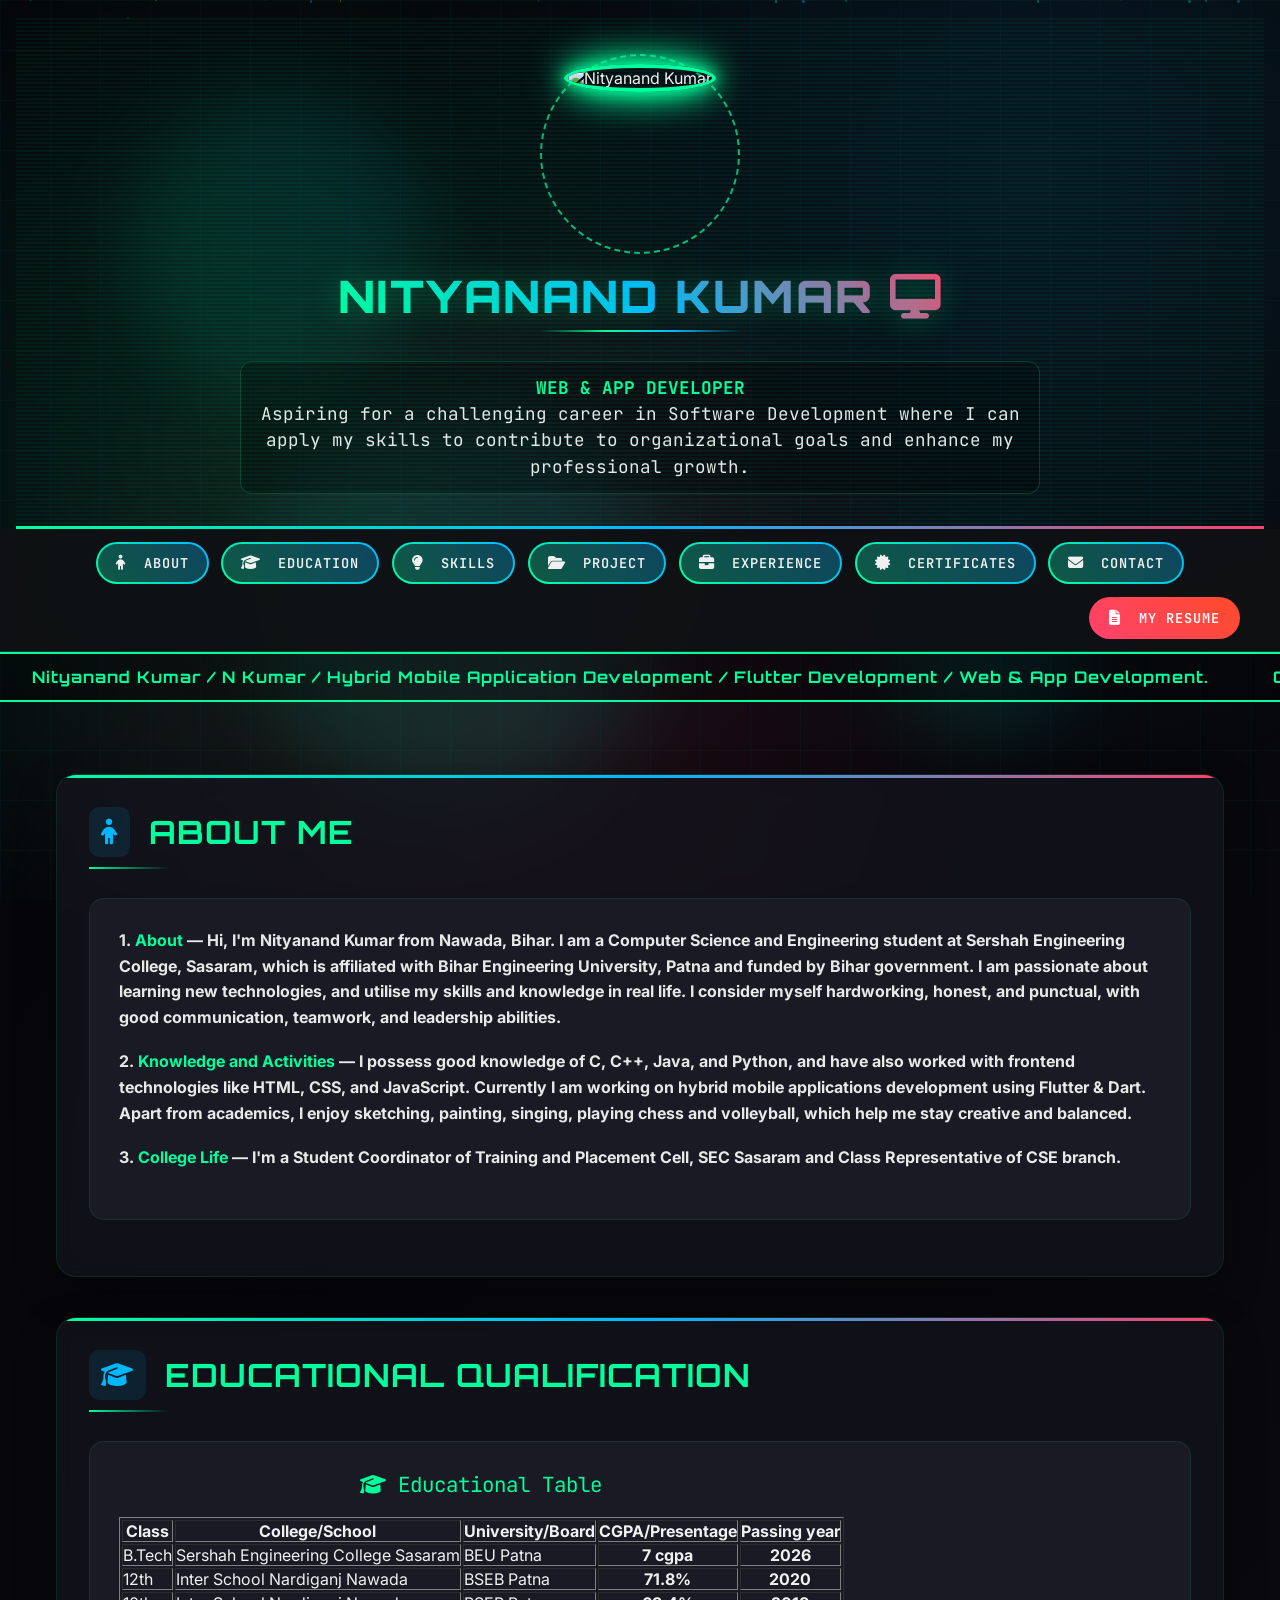
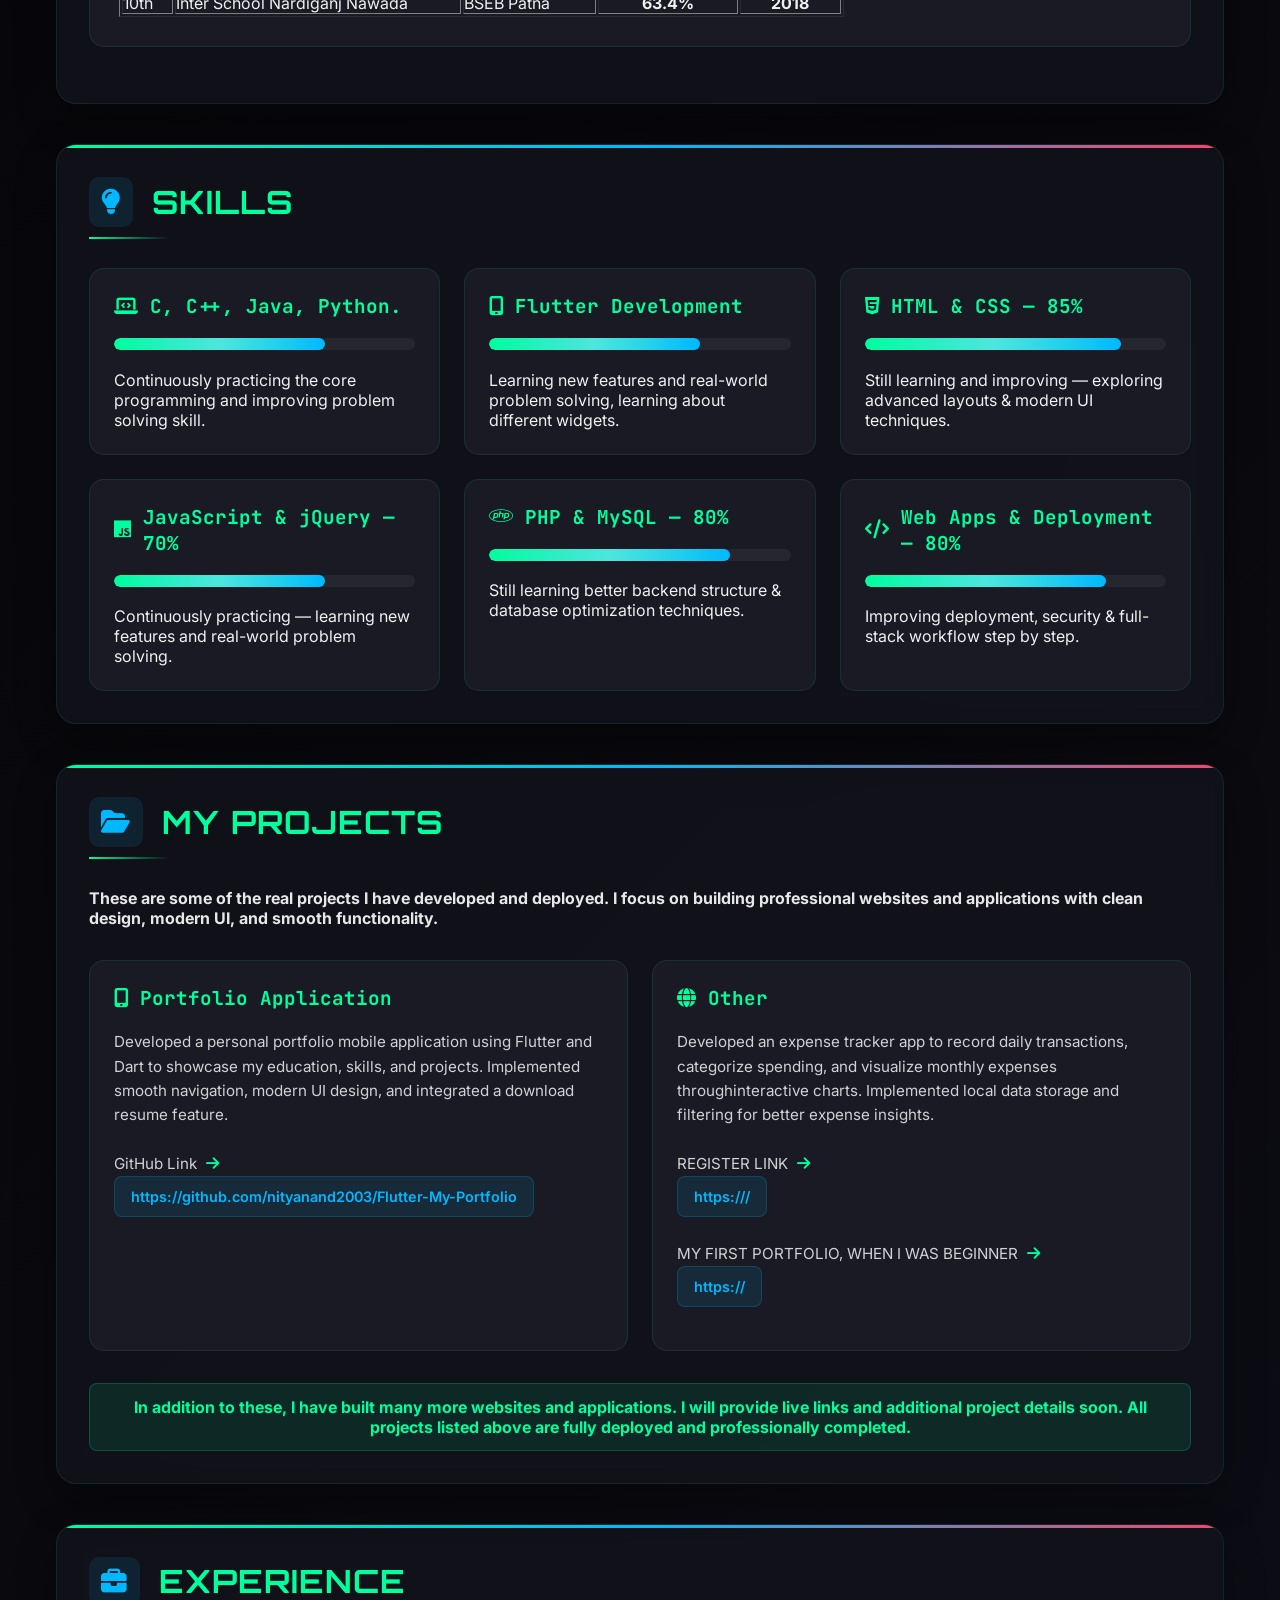
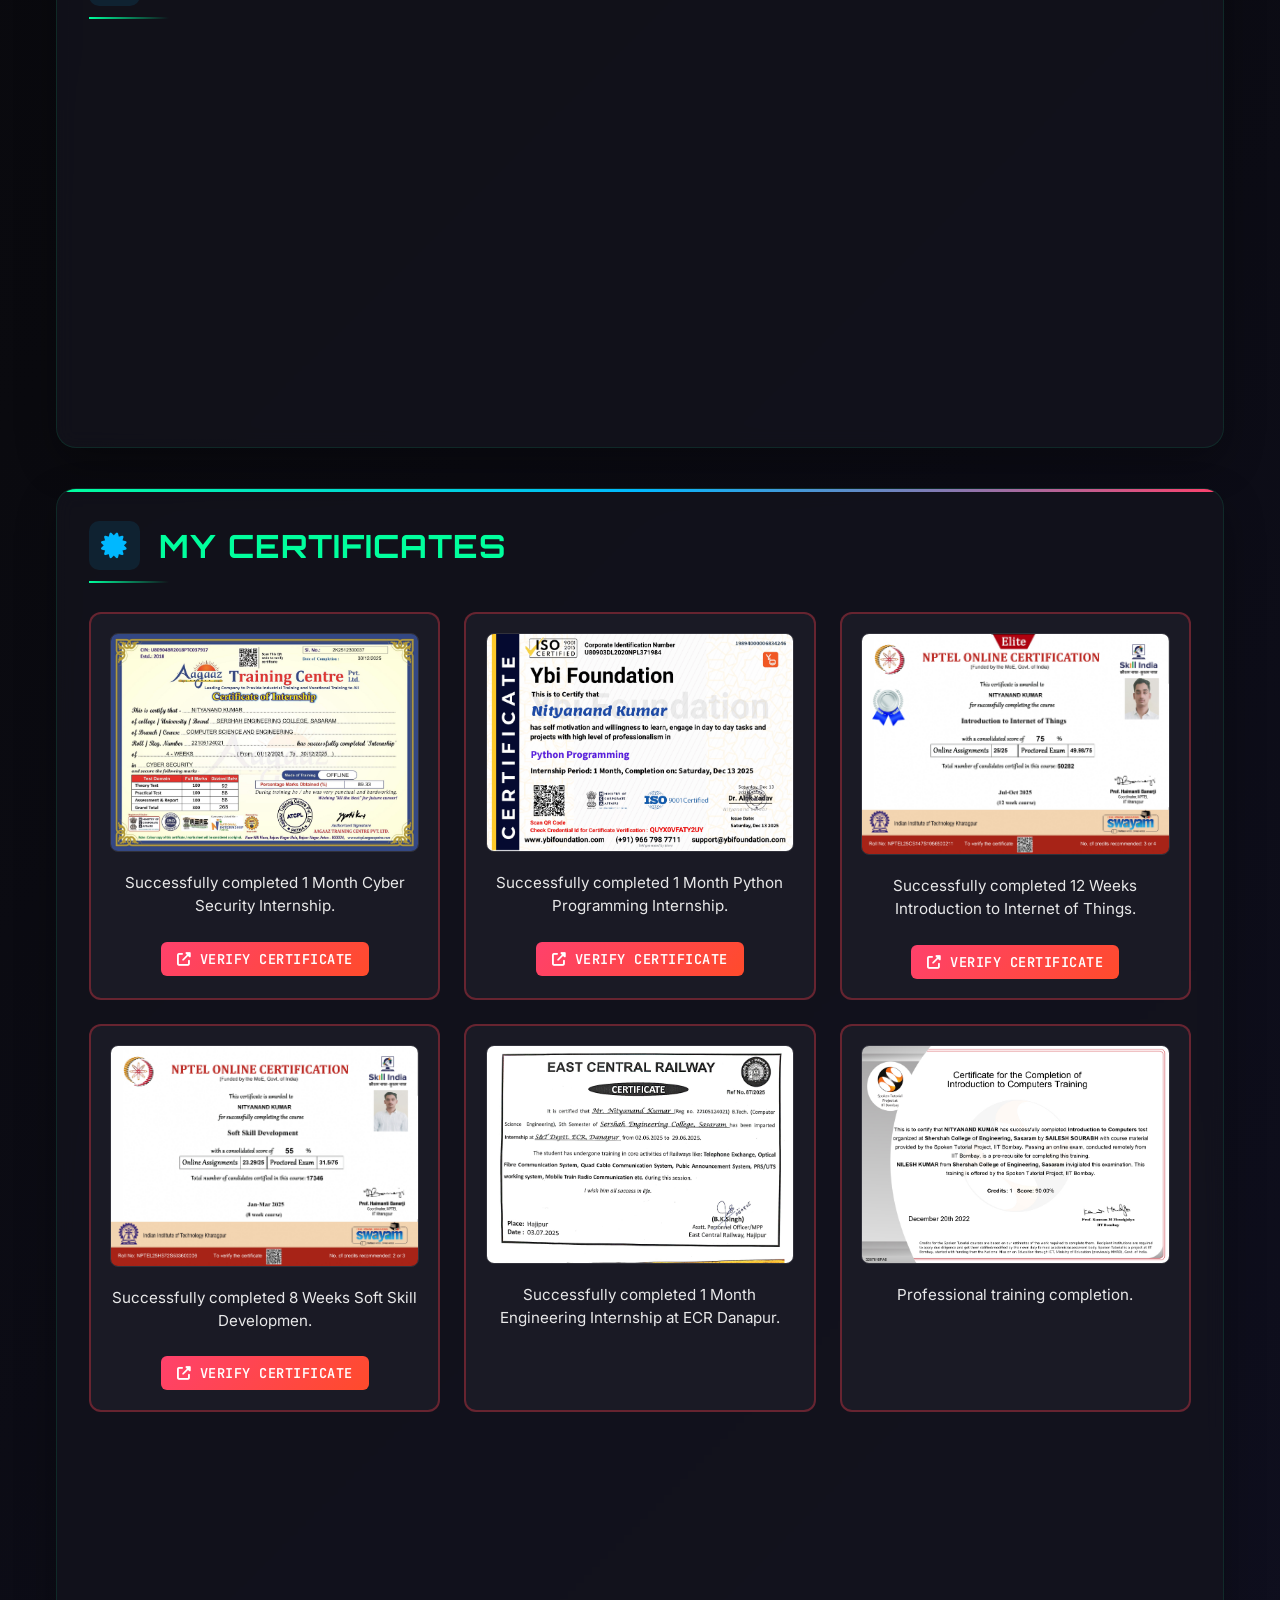
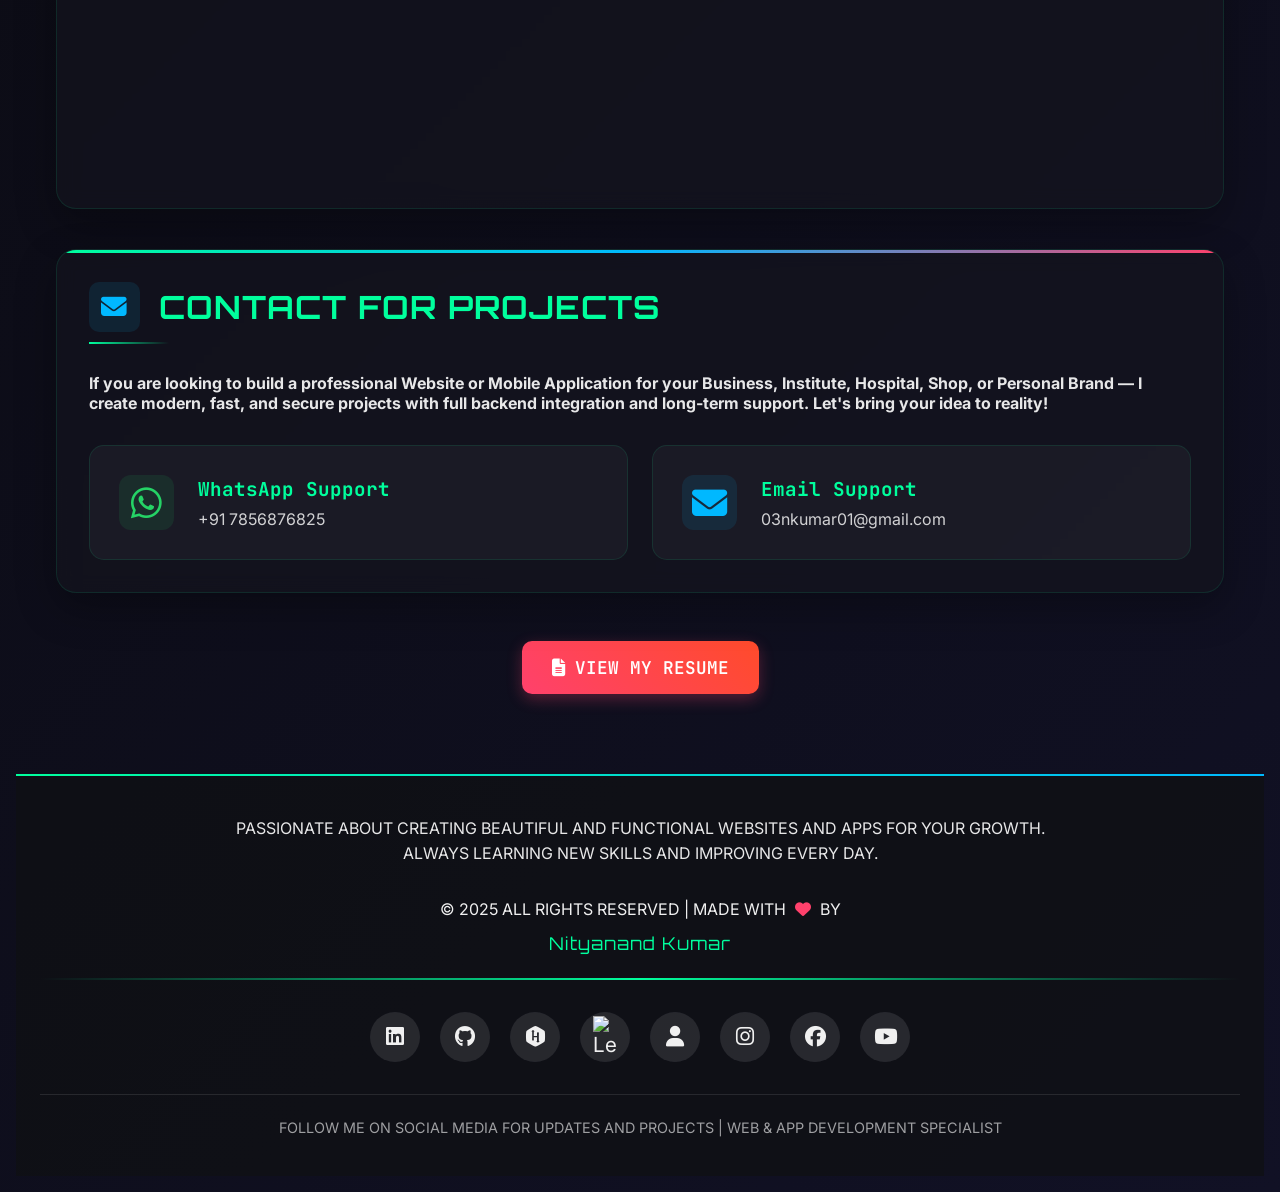
==== commit 5ce89624: "modified index.html and added two new files css and js" ====
--- a/index.html
+++ b/index.html
@@ -4,14 +4,14 @@
 <head>
     <meta charset="UTF-8">
     <meta name="viewport" content="width=device-width, initial-scale=1.0">
-    <title>NK Developer — Nityanand Kumar | Web & App Developer | Content Creator</title>
+    <title>N Kumar — Nityanand Kumar | Web & App Developer | Content Creator</title>
     <meta name="description"
         content="Nityanand Kumar | Professional Web Developer & App Developer | Content Creator | Creating powerful portfolio, business, and institutional websites with clean design and smart functionality.">
     <meta name="keywords"
-        content="web developer, app developer, NK Developer, N Kumar, Nityanand, Nityanand Kumar, portfolio website, business website, web development, flutter development, Hybrid mobile app developer, app development, content creator">
+        content="web developer, app developer, N Kumar, N Kumar, Nityanand, Nityanand Kumar, portfolio website, business website, web development, flutter development, Hybrid mobile app developer, app development, content creator">
     <meta name="author" content="Nityanand Kumar">
     <meta name="robots" content="index, follow">
-    <meta property="og:title" content="NK Developer — Nityanand Kumar | Professional Web & App Developer">
+    <meta property="og:title" content="N Kumar — Nityanand Kumar | Professional Web & App Developer">
     <meta property="og:description"
         content="Professional Web Developer & App Developer creating powerful websites and applications with clean design and smart functionality.">
     <meta property="og:type" content="website">
@@ -33,7 +33,7 @@
         "@context": "https://",
         "@type": "Person",
         "name": "Nityanand Kumar",
-        "alternateName": "NK Developer",
+        "alternateName": "N Kumar",
         "url": "https://",
         "image": "https://res.cloudinary.com/dmbr1jnez/image/upload/v1766595678/r0cweq0bkwaggs6kukcj.jpg",
         "jobTitle": "Web & App Developer",
@@ -1407,7 +1407,7 @@
     <!-- Marquee -->
     <div class="marquee-container">
         <div class="marquee" aria-hidden="true">
-            <span class="marquee-text">Nityanand Kumar / NK Developer / Hybrid Mobile Application Development / Flutter
+            <span class="marquee-text">Nityanand Kumar / N Kumar / Hybrid Mobile Application Development / Flutter
                 Development / Web & App Development.</span>
             <span class="marquee-text">Content Creation / Business Solutions / Professional Portfolio.</span>
         </div>
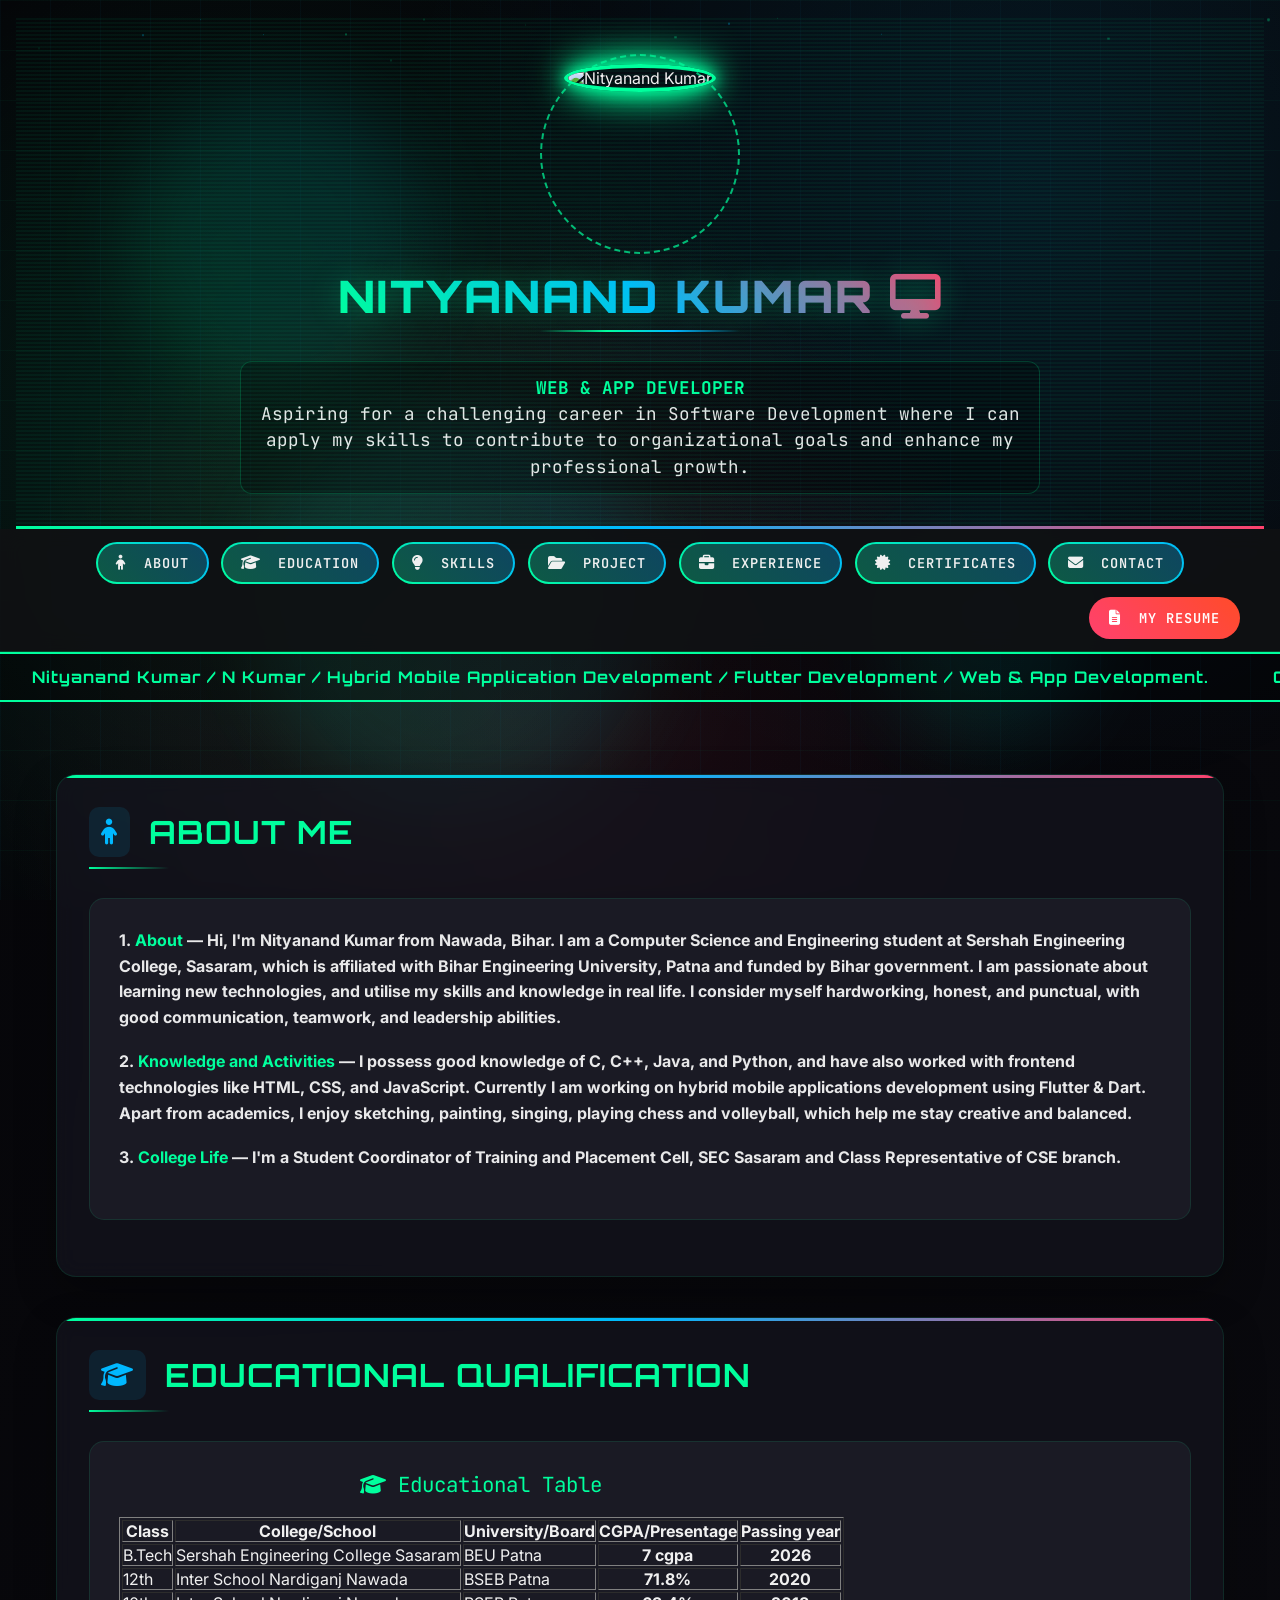
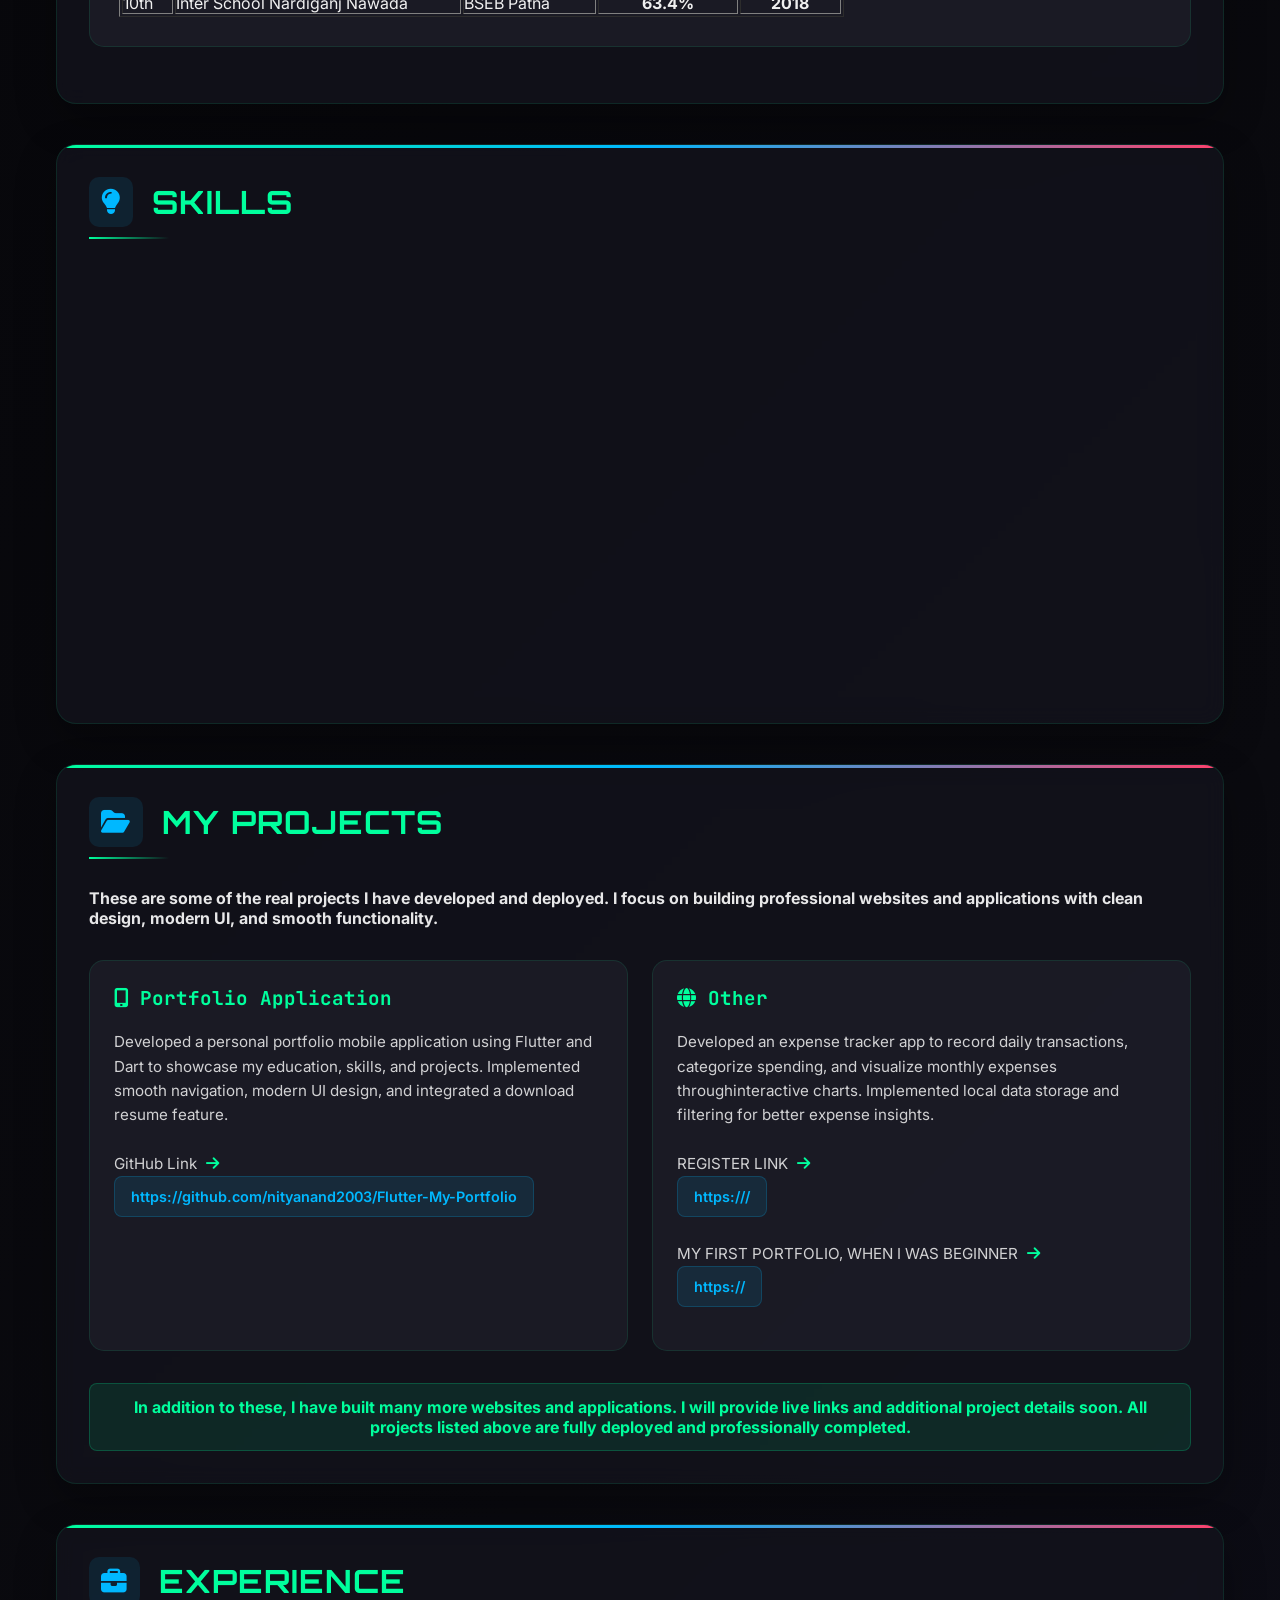
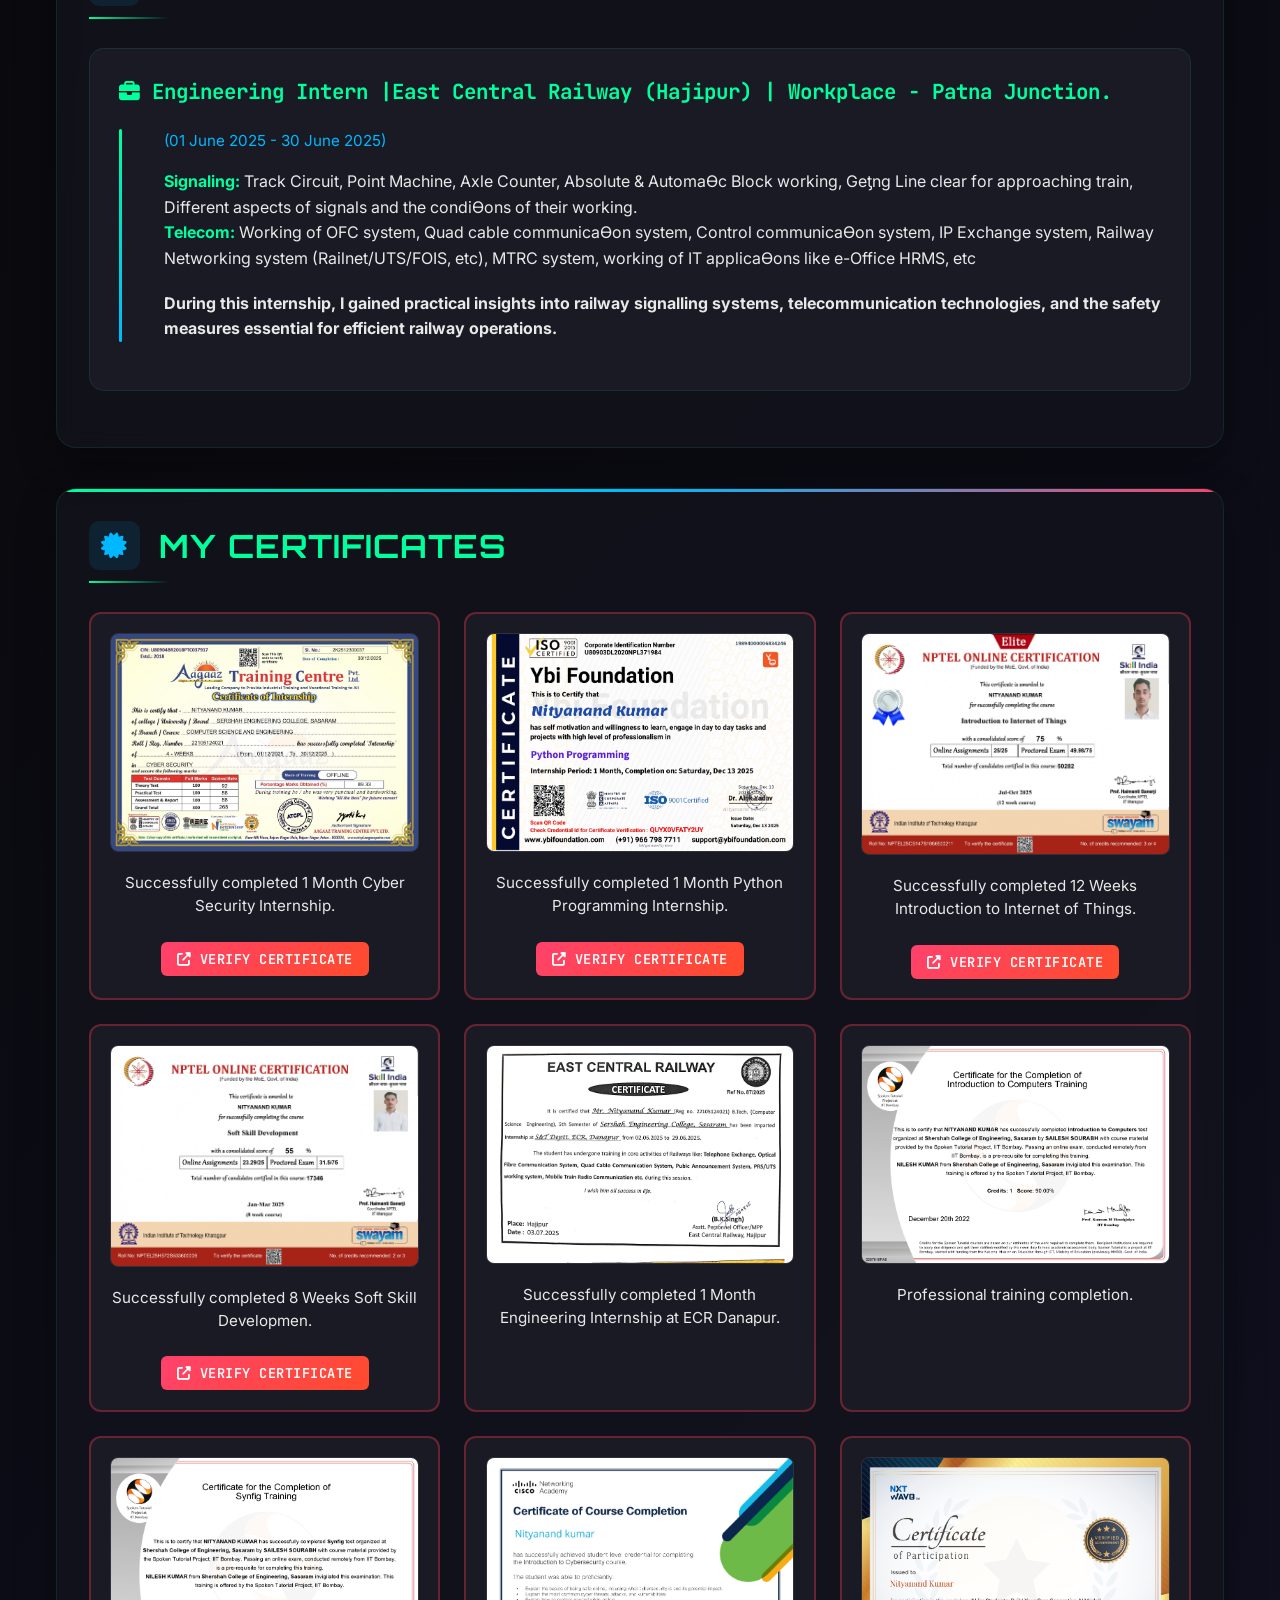
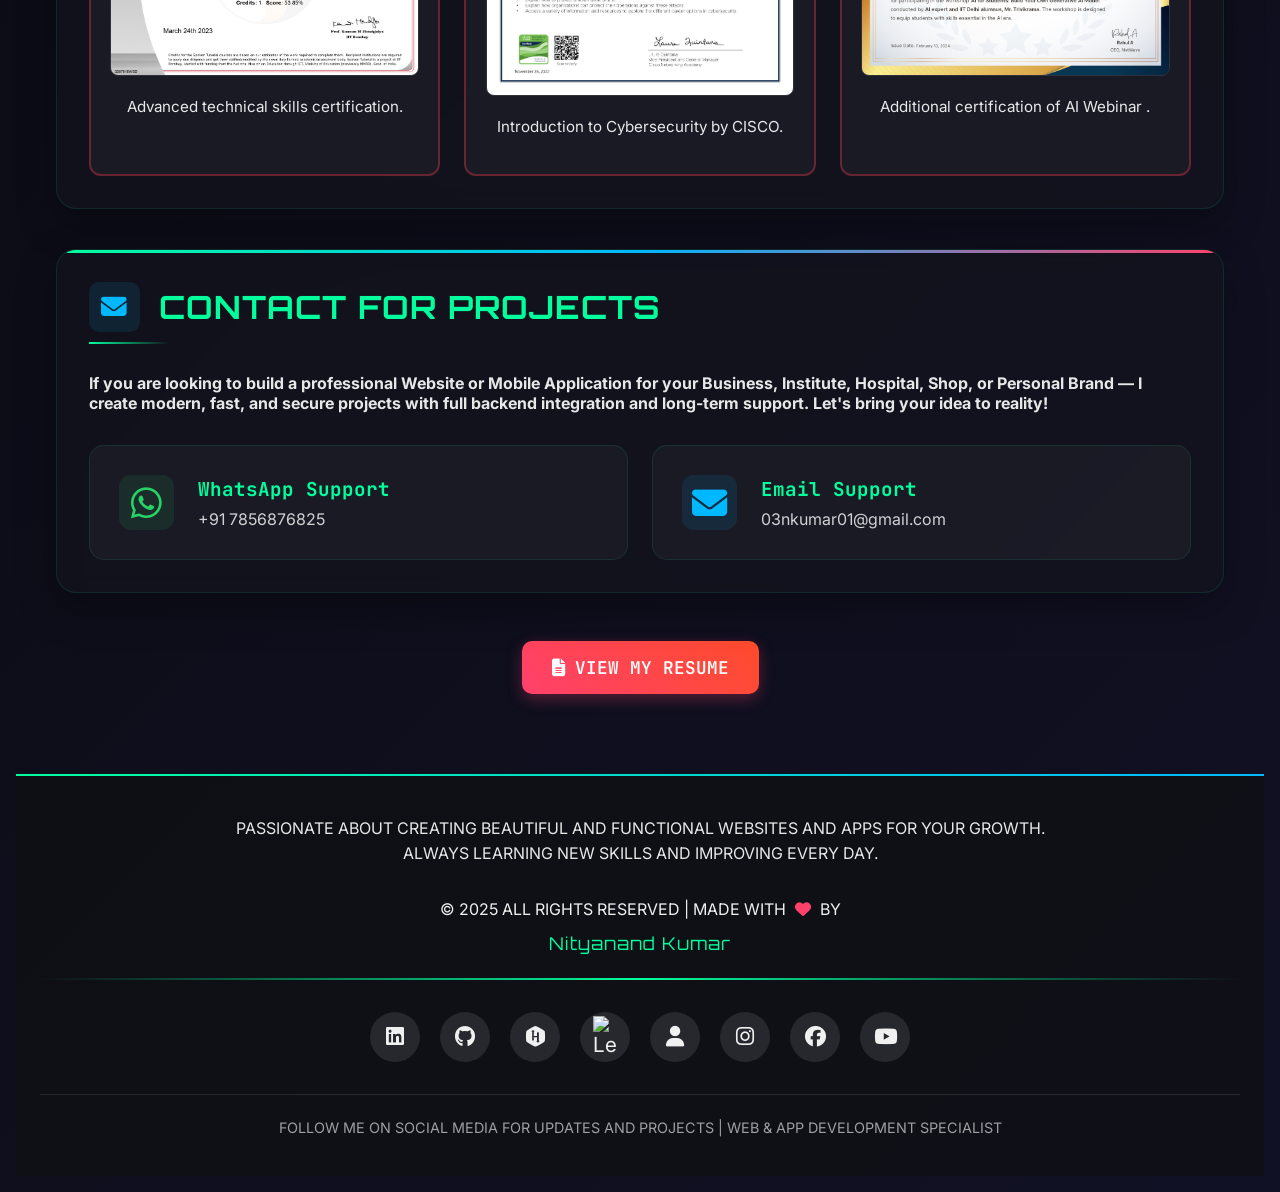
==== commit c9d74d22: "all the codes seperated in three files" ====
--- a/index.html
+++ b/index.html
@@ -51,1273 +51,7 @@
     }
     </script>
 
-    <style>
-        :root {
-            --primary: #00ff9d;
-            --secondary: #00b8ff;
-            --accent: #ff416c;
-            --dark: #0a0a0f;
-            --darker: #050508;
-            --light: #f0f0f0;
-            --card-bg: rgba(20, 20, 30, 0.7);
-            --neon-glow: 0 0 15px var(--primary), 0 0 30px var(--primary), 0 0 45px var(--primary);
-            --blue-glow: 0 0 15px var(--secondary), 0 0 30px var(--secondary), 0 0 45px var(--secondary);
-            --red-glow: 0 0 15px var(--accent);
-        }
-
-        * {
-            margin: 0;
-            padding: 0;
-            box-sizing: border-box;
-            scroll-behavior: smooth;
-        }
-
-        body {
-            font-family: 'Inter', sans-serif;
-            background: linear-gradient(135deg, var(--darker) 0%, var(--dark) 50%, #111125 100%);
-            color: var(--light);
-            min-height: 100vh;
-            overflow-x: hidden;
-            position: relative;
-            margin: 1rem;
-        }
-
-        caption {
-            color: var(--primary);
-            font-family: 'JetBrains Mono', monospace;
-            font-size: 1.3rem;
-            margin-bottom: 1.2rem;
-            align-items: center;
-            gap: 12px;
-        }
-
-        /* Animated Background */
-        .bg-animation {
-            position: fixed;
-            top: 0;
-            left: 0;
-            width: 100%;
-            height: 100%;
-            z-index: -1;
-            overflow: hidden;
-        }
-
-        .particles {
-            position: absolute;
-            width: 100%;
-            height: 100%;
-            background:
-                radial-gradient(circle at 20% 50%, rgba(0, 255, 157, 0.1) 0%, transparent 50%),
-                radial-gradient(circle at 80% 20%, rgba(0, 184, 255, 0.1) 0%, transparent 50%),
-                radial-gradient(circle at 40% 80%, rgba(255, 65, 108, 0.1) 0%, transparent 50%);
-        }
-
-        .grid-lines {
-            position: absolute;
-            width: 100%;
-            height: 100%;
-            background-image:
-                linear-gradient(rgba(0, 255, 157, 0.03) 1px, transparent 1px),
-                linear-gradient(90deg, rgba(0, 184, 255, 0.03) 1px, transparent 1px);
-            background-size: 50px 50px;
-            animation: gridMove 20s linear infinite;
-        }
-
-        @keyframes gridMove {
-            0% {
-                transform: translate(0, 0);
-            }
-
-            100% {
-                transform: translate(50px, 50px);
-            }
-        }
-
-        .floating-shapes {
-            position: absolute;
-            width: 100%;
-            height: 100%;
-        }
-
-        .shape {
-            position: absolute;
-            border-radius: 50%;
-            background: linear-gradient(45deg, var(--primary), var(--secondary));
-            opacity: 0.1;
-            filter: blur(40px);
-            animation: float 20s infinite ease-in-out;
-        }
-
-        .shape:nth-child(1) {
-            width: 300px;
-            height: 300px;
-            top: 10%;
-            left: 10%;
-            animation-delay: 0s;
-        }
-
-        .shape:nth-child(2) {
-            width: 200px;
-            height: 200px;
-            top: 60%;
-            right: 15%;
-            animation-delay: -5s;
-        }
-
-        .shape:nth-child(3) {
-            width: 400px;
-            height: 400px;
-            bottom: 10%;
-            left: 20%;
-            animation-delay: -10s;
-        }
-
-        @keyframes float {
-
-            0%,
-            100% {
-                transform: translateY(0) rotate(0deg);
-            }
-
-            33% {
-                transform: translateY(-30px) rotate(120deg);
-            }
-
-            66% {
-                transform: translateY(30px) rotate(240deg);
-            }
-        }
-
-        /* Header */
-        .header {
-            padding: 3rem 1.5rem 2rem;
-            text-align: center;
-            position: relative;
-            overflow: hidden;
-            border-bottom: 3px solid transparent;
-            border-image: linear-gradient(90deg, var(--primary), var(--secondary), var(--accent)) 1;
-        }
-
-        .header::before {
-            content: '';
-            position: absolute;
-            top: 0;
-            left: 0;
-            right: 0;
-            bottom: 0;
-            background: repeating-linear-gradient(0deg,
-                    transparent,
-                    transparent 2px,
-                    rgba(0, 255, 157, 0.05) 2px,
-                    rgba(0, 255, 157, 0.05) 4px);
-            pointer-events: none;
-        }
-
-        .profile-container {
-            position: relative;
-            width: 180px;
-            height: 180px;
-            margin: 0 auto 1.5rem;
-        }
-
-        .profile-img {
-            width: 100%;
-            height: 100%;
-            border-radius: 50%;
-            object-fit: cover;
-            border: 4px solid var(--primary);
-            position: relative;
-            z-index: 2;
-            animation: profileGlow 3s ease-in-out infinite alternate;
-            box-shadow: var(--neon-glow);
-        }
-
-        .profile-ring {
-            position: absolute;
-            top: -10px;
-            left: -10px;
-            right: -10px;
-            bottom: -10px;
-            border-radius: 50%;
-            border: 2px dashed var(--primary);
-            animation: spin 20s linear infinite;
-            opacity: 0.7;
-        }
-
-        @keyframes profileGlow {
-            0% {
-                box-shadow: var(--neon-glow);
-            }
-
-            100% {
-                box-shadow: var(--blue-glow);
-            }
-        }
-
-        @keyframes spin {
-            0% {
-                transform: rotate(0deg);
-            }
-
-            100% {
-                transform: rotate(360deg);
-            }
-        }
-
-        .header h1 {
-            font-family: 'Orbitron', sans-serif;
-            font-size: 2.8rem;
-            font-weight: 900;
-            background: linear-gradient(45deg, var(--primary), var(--secondary), var(--accent));
-            -webkit-background-clip: text;
-            background-clip: text;
-            color: transparent;
-            letter-spacing: 2px;
-            margin-bottom: 0.8rem;
-            text-shadow: 0 0 30px rgba(0, 255, 157, 0.3);
-            position: relative;
-            display: inline-block;
-        }
-
-        .header h1::after {
-            content: '';
-            position: absolute;
-            bottom: -8px;
-            left: 50%;
-            transform: translateX(-50%);
-            width: 200px;
-            height: 2px;
-            background: linear-gradient(90deg, transparent, var(--primary), var(--secondary), transparent);
-        }
-
-        .tagline {
-            font-family: 'JetBrains Mono', monospace;
-            font-size: 1.1rem;
-            color: rgba(255, 255, 255, 0.9);
-            max-width: 800px;
-            margin: 1.5rem auto 0;
-            line-height: 1.5;
-            padding: 0.8rem;
-            background: rgba(0, 0, 0, 0.3);
-            border-radius: 12px;
-            border: 1px solid rgba(0, 255, 157, 0.2);
-        }
-
-        /* Hamburger Menu */
-        .hamburger-menu {
-            position: fixed;
-            top: 20px;
-            right: 20px;
-            z-index: 1001;
-            display: none;
-            flex-direction: column;
-            justify-content: space-between;
-            width: 40px;
-            height: 40px;
-            padding: 8px;
-            background: rgba(15, 17, 20, 0.95);
-            border-radius: 8px;
-            border: 2px solid rgba(0, 255, 157, 0.3);
-            cursor: pointer;
-        }
-
-        .hamburger-menu span {
-            display: block;
-            height: 3px;
-            width: 100%;
-            background: var(--primary);
-            border-radius: 3px;
-            transition: all 0.3s ease;
-        }
-
-        .hamburger-menu.active span:nth-child(1) {
-            transform: translateY(11px) rotate(45deg);
-        }
-
-        .hamburger-menu.active span:nth-child(2) {
-            opacity: 0;
-        }
-
-        .hamburger-menu.active span:nth-child(3) {
-            transform: translateY(-11px) rotate(-45deg);
-        }
-
-        /* Resume Modal */
-        .resume-modal {
-            position: fixed;
-            top: 0;
-            left: 0;
-            width: 100%;
-            height: 100%;
-            background: rgba(0, 0, 0, 0.9);
-            z-index: 2000;
-            display: none;
-            justify-content: center;
-            align-items: center;
-            opacity: 0;
-            transition: opacity 0.3s ease;
-            padding: 20px;
-        }
-
-        .resume-modal.active {
-            display: flex;
-            opacity: 1;
-        }
-
-        .resume-content {
-            background: var(--dark);
-            border-radius: 15px;
-            width: 90%;
-            max-width: 800px;
-            max-height: 90vh;
-            overflow: auto;
-            border: 2px solid var(--primary);
-            box-shadow: 0 0 40px rgba(0, 255, 157, 0.3);
-            position: relative;
-        }
-
-        .resume-img {
-            width: 100%;
-            height: auto;
-            border-radius: 12px;
-            display: block;
-        }
-
-        .resume-buttons {
-            display: flex;
-            justify-content: center;
-            gap: 20px;
-            padding: 20px;
-            background: rgba(0, 0, 0, 0.7);
-            border-top: 1px solid rgba(0, 255, 157, 0.2);
-        }
-
-        .resume-btn {
-            padding: 12px 24px;
-            border-radius: 8px;
-            border: none;
-            font-family: 'JetBrains Mono', monospace;
-            font-weight: 600;
-            cursor: pointer;
-            transition: all 0.3s ease;
-            display: flex;
-            align-items: center;
-            gap: 10px;
-            font-size: 1rem;
-        }
-
-        .resume-btn.download {
-            background: linear-gradient(135deg, var(--primary), var(--secondary));
-            color: var(--dark);
-        }
-
-        .resume-btn.close {
-            background: rgba(255, 65, 108, 0.2);
-            color: var(--accent);
-            border: 1px solid var(--accent);
-        }
-
-        .resume-btn:hover {
-            transform: translateY(-3px);
-            box-shadow: 0 8px 20px rgba(0, 255, 157, 0.3);
-        }
-
-        .close-modal {
-            position: absolute;
-            top: 15px;
-            right: 15px;
-            background: rgba(255, 65, 108, 0.2);
-            color: var(--accent);
-            border: 1px solid var(--accent);
-            width: 40px;
-            height: 40px;
-            border-radius: 50%;
-            display: flex;
-            align-items: center;
-            justify-content: center;
-            cursor: pointer;
-            font-size: 1.2rem;
-            z-index: 2001;
-        }
-
-        /* Navigation */
-        .navwrap {
-            position: sticky;
-            top: 0;
-            z-index: 1000;
-            background: rgba(15, 17, 20, 0.95);
-            backdrop-filter: blur(10px);
-            border-bottom: 1px solid rgba(0, 255, 157, 0.2);
-            padding: 0.8rem;
-            margin: 0 -1rem;
-        }
-
-        .nav {
-            display: flex;
-            justify-content: center;
-            gap: 0.8rem;
-            flex-wrap: wrap;
-            max-width: 1200px;
-            margin: 0 auto;
-        }
-
-        .nav-btn {
-            padding: 10px 18px;
-            border-radius: 40px;
-            border: 2px solid transparent;
-            background: linear-gradient(var(--card-bg), var(--card-bg)) padding-box,
-                linear-gradient(45deg, var(--primary), var(--secondary)) border-box;
-            color: var(--light);
-            font-family: 'JetBrains Mono', monospace;
-            font-weight: 600;
-            cursor: pointer;
-            transition: all 0.3s ease;
-            position: relative;
-            overflow: hidden;
-            letter-spacing: 1px;
-            font-size: 0.85rem;
-        }
-
-        .nav-btn::before {
-            content: '';
-            position: absolute;
-            top: 0;
-            left: -100%;
-            width: 100%;
-            height: 100%;
-            background: linear-gradient(90deg, transparent, rgba(255, 255, 255, 0.1), transparent);
-            transition: left 0.5s ease;
-        }
-
-        .nav-btn:hover::before {
-            left: 100%;
-        }
-
-        .nav-btn:hover {
-            transform: translateY(-3px);
-            box-shadow: 0 8px 20px rgba(0, 255, 157, 0.3);
-        }
-
-        .nav-btn i {
-            margin-right: 8px;
-            font-size: 0.95rem;
-        }
-
-        /* Resume Button in Navigation */
-        .nav-btn.resume-btn {
-            background: linear-gradient(45deg, var(--accent), #ff4b2b) padding-box,
-                linear-gradient(45deg, var(--accent), #ff4b2b) border-box;
-            color: white;
-            margin-left: auto;
-        }
-
-        /* Main Container */
-        .container {
-            max-width: 1200px;
-            margin: 0 auto;
-            padding: 2rem 1rem;
-            position: relative;
-            z-index: 1;
-        }
-
-        /* Sections */
-        .section {
-            margin: 2.5rem 0;
-            padding: 2rem;
-            background: var(--card-bg);
-            backdrop-filter: blur(10px);
-            border-radius: 20px;
-            border: 1px solid rgba(0, 255, 157, 0.1);
-            position: relative;
-            overflow: hidden;
-            box-shadow: 0 15px 40px rgba(0, 0, 0, 0.3);
-            transition: transform 0.3s ease;
-        }
-
-        .section:hover {
-            transform: translateY(-5px);
-            border-color: var(--primary);
-            box-shadow: 0 20px 50px rgba(0, 255, 157, 0.1);
-        }
-
-        .section::before {
-            content: '';
-            position: absolute;
-            top: 0;
-            left: 0;
-            right: 0;
-            height: 3px;
-            background: linear-gradient(90deg, var(--primary), var(--secondary), var(--accent));
-            animation: shimmer 3s infinite linear;
-        }
-
-        @keyframes shimmer {
-            0% {
-                background-position: -200px 0;
-            }
-
-            100% {
-                background-position: calc(200px + 100%) 0;
-            }
-        }
-
-        /* Resume Section Button */
-        .resume-section-btn {
-            display: block;
-            margin: 3rem auto 0;
-            padding: 15px 30px;
-            background: linear-gradient(45deg, var(--accent), #ff4b2b);
-            color: white;
-            border: none;
-            border-radius: 10px;
-            font-family: 'JetBrains Mono', monospace;
-            font-weight: 600;
-            font-size: 1.1rem;
-            cursor: pointer;
-            transition: all 0.3s ease;
-            box-shadow: 0 5px 15px rgba(255, 65, 108, 0.3);
-            display: flex;
-            align-items: center;
-            justify-content: center;
-            gap: 10px;
-            width: fit-content;
-        }
-
-        .resume-section-btn:hover {
-            transform: translateY(-3px);
-            box-shadow: 0 10px 25px rgba(255, 65, 108, 0.5);
-        }
-
-        /* Section Titles */
-        .h2 {
-            font-family: 'Orbitron', sans-serif;
-            font-size: 2rem;
-            color: var(--primary);
-            margin-bottom: 1.8rem;
-            display: flex;
-            align-items: center;
-            gap: 1.2rem;
-            letter-spacing: 1px;
-            position: relative;
-            padding-bottom: 0.8rem;
-        }
-
-        .h2::after {
-            content: '';
-            position: absolute;
-            bottom: 0;
-            left: 0;
-            width: 80px;
-            height: 2px;
-            background: linear-gradient(90deg, var(--primary), transparent);
-        }
-
-        .h2 i {
-            font-size: 1.6rem;
-            color: var(--secondary);
-            background: rgba(0, 184, 255, 0.1);
-            padding: 12px;
-            border-radius: 10px;
-        }
-
-        /* Cards */
-        .card {
-            background: rgba(30, 30, 40, 0.8);
-            padding: 1.8rem;
-            border-radius: 15px;
-            border: 1px solid rgba(0, 255, 157, 0.1);
-            margin-bottom: 1.5rem;
-            position: relative;
-            overflow: hidden;
-            transition: all 0.3s ease;
-        }
-
-        .card:hover {
-            border-color: var(--primary);
-            box-shadow: 0 10px 30px rgba(0, 255, 157, 0.15);
-            transform: translateY(-3px);
-        }
-
-        .card::before {
-            content: '';
-            position: absolute;
-            top: 0;
-            left: 0;
-            width: 100%;
-            height: 100%;
-            background: linear-gradient(45deg, transparent, rgba(0, 255, 157, 0.05), transparent);
-            transform: translateX(-100%);
-            transition: transform 0.6s ease;
-        }
-
-        .card:hover::before {
-            transform: translateX(100%);
-        }
-
-        .card h3 {
-            color: var(--primary);
-            font-family: 'JetBrains Mono', monospace;
-            font-size: 1.3rem;
-            margin-bottom: 1.2rem;
-            display: flex;
-            align-items: center;
-            gap: 12px;
-        }
-
-        .card p {
-            color: rgba(255, 255, 255, 0.9);
-            line-height: 1.6;
-            font-size: 1rem;
-            margin-bottom: 1.2rem;
-        }
-
-        /* Lists */
-        ul {
-            list-style: none;
-            margin: 1.2rem 0;
-            padding-left: 1.2rem;
-        }
-
-        li {
-            color: var(--light);
-            margin-bottom: 0.8rem;
-            padding-left: 1.5rem;
-            position: relative;
-            line-height: 1.5;
-            font-size: 0.95rem;
-        }
-
-        li::before {
-            content: '▸';
-            position: absolute;
-            left: 0;
-            color: var(--primary);
-            font-weight: bold;
-            font-size: 1.1rem;
-        }
-
-        /* Skill Bars */
-        .skills-grid {
-            display: grid;
-            grid-template-columns: repeat(auto-fit, minmax(280px, 1fr));
-            gap: 1.5rem;
-            margin-top: 1.5rem;
-        }
-
-        .skill {
-            padding: 1.5rem;
-            background: rgba(30, 30, 40, 0.8);
-            border-radius: 15px;
-            border: 1px solid rgba(0, 255, 157, 0.1);
-            transition: all 0.3s ease;
-            position: relative;
-            overflow: hidden;
-        }
-
-        .skill:hover {
-            border-color: var(--primary);
-            transform: translateY(-5px);
-            box-shadow: 0 15px 40px rgba(0, 255, 157, 0.2);
-        }
-
-        .skill h4 {
-            color: var(--primary);
-            font-family: 'JetBrains Mono', monospace;
-            margin-bottom: 1.2rem;
-            display: flex;
-            align-items: center;
-            gap: 12px;
-            font-size: 1.2rem;
-        }
-
-        .skill-bar {
-            height: 12px;
-            background: rgba(255, 255, 255, 0.05);
-            border-radius: 8px;
-            overflow: hidden;
-            margin: 1.2rem 0;
-            position: relative;
-        }
-
-        .skill-fill {
-            height: 100%;
-            background: linear-gradient(90deg, var(--primary), var(--secondary));
-            border-radius: 8px;
-            width: 0;
-            transition: width 1.5s cubic-bezier(0.21, 0.9, 0.3, 1);
-            position: relative;
-        }
-
-        .skill-fill::after {
-            content: '';
-            position: absolute;
-            top: 0;
-            left: 0;
-            right: 0;
-            bottom: 0;
-            background: linear-gradient(90deg, transparent, rgba(255, 255, 255, 0.3), transparent);
-            animation: shine 2s infinite;
-        }
-
-        @keyframes shine {
-            0% {
-                transform: translateX(-100%);
-            }
-
-            100% {
-                transform: translateX(100%);
-            }
-        }
-
-        /* Projects */
-        .projects {
-            display: grid;
-            grid-template-columns: repeat(auto-fit, minmax(300px, 1fr));
-            gap: 1.5rem;
-            margin-top: 1.5rem;
-        }
-
-        .project {
-            background: rgba(30, 30, 40, 0.8);
-            border: 1px solid rgba(0, 255, 157, 0.1);
-            border-radius: 15px;
-            padding: 1.5rem;
-            transition: all 0.3s ease;
-            position: relative;
-            overflow: hidden;
-            cursor: pointer;
-        }
-
-        .project:hover {
-            border-color: var(--primary);
-            transform: translateY(-8px) scale(1.01);
-            box-shadow: 0 20px 50px rgba(0, 255, 157, 0.2);
-        }
-
-        .project h5 {
-            color: var(--primary);
-            font-family: 'JetBrains Mono', monospace;
-            font-size: 1.2rem;
-            margin-bottom: 1.2rem;
-            display: flex;
-            align-items: center;
-            gap: 12px;
-        }
-
-        .project p {
-            color: rgba(255, 255, 255, 0.8);
-            line-height: 1.6;
-            margin-bottom: 1.2rem;
-            font-size: 0.95rem;
-        }
-
-        .project-link {
-            display: inline-block;
-            color: var(--secondary);
-            text-decoration: none;
-            font-weight: 600;
-            padding: 8px 16px;
-            background: rgba(0, 184, 255, 0.1);
-            border-radius: 8px;
-            transition: all 0.3s ease;
-            border: 1px solid rgba(0, 184, 255, 0.2);
-            font-size: 0.9rem;
-        }
-
-        .project-link:hover {
-            background: rgba(0, 184, 255, 0.2);
-            transform: translateX(3px);
-            color: var(--primary);
-        }
-
-        /* Certificates */
-        .certificates-grid {
-            display: grid;
-            grid-template-columns: repeat(auto-fit, minmax(300px, 1fr));
-            gap: 1.5rem;
-            margin-top: 1.5rem;
-        }
-
-        .certificate-item {
-            background: rgba(30, 30, 40, 0.8);
-            border: 2px solid rgba(220, 53, 69, 0.4);
-            border-radius: 12px;
-            padding: 1.2rem;
-            transition: all 0.3s ease;
-            position: relative;
-            overflow: hidden;
-            display: flex;
-            flex-direction: column;
-            align-items: center;
-        }
-
-        .certificate-item:hover {
-            border-color: var(--accent);
-            transform: translateY(-3px);
-            box-shadow: 0 8px 20px rgba(255, 65, 108, 0.3);
-        }
-
-        .certificate-image-container {
-            width: 100%;
-            margin-bottom: 1rem;
-            text-align: center;
-        }
-
-        .certificate-item img {
-            max-width: 100%;
-            height: auto;
-            border-radius: 8px;
-            border: 1px solid rgba(255, 255, 255, 0.1);
-        }
-
-        .certificate-content {
-            text-align: center;
-            width: 100%;
-        }
-
-        .certificate-content p {
-            color: rgba(255, 255, 255, 0.9);
-            line-height: 1.5;
-            margin-bottom: 1rem;
-            font-size: 0.95rem;
-        }
-
-        .verify-btn {
-            display: inline-block;
-            padding: 8px 16px;
-            background: linear-gradient(135deg, var(--accent), #ff4b2b);
-            color: white;
-            text-decoration: none;
-            border-radius: 6px;
-            font-weight: 600;
-            margin-top: 0.5rem;
-            transition: all 0.3s ease;
-            border: none;
-            cursor: pointer;
-            font-family: 'JetBrains Mono', monospace;
-            letter-spacing: 0.5px;
-            font-size: 0.85rem;
-        }
-
-        .verify-btn:hover {
-            transform: translateY(-2px);
-            box-shadow: 0 6px 15px rgba(255, 65, 108, 0.4);
-        }
-
-        /* Contact */
-        .contact-cards {
-            display: grid;
-            grid-template-columns: repeat(auto-fit, minmax(280px, 1fr));
-            gap: 1.5rem;
-            margin-top: 1.5rem;
-        }
-
-        .contact-card {
-            background: rgba(30, 30, 40, 0.8);
-            border: 1px solid rgba(0, 255, 157, 0.1);
-            border-radius: 15px;
-            padding: 1.8rem;
-            transition: all 0.3s ease;
-            cursor: pointer;
-            display: flex;
-            align-items: center;
-            gap: 1.5rem;
-        }
-
-        .contact-card:hover {
-            border-color: var(--primary);
-            transform: translateX(10px) scale(1.01);
-            box-shadow: 0 15px 40px rgba(0, 255, 157, 0.2);
-        }
-
-        .contact-icon {
-            font-size: 2.2rem;
-            min-width: 55px;
-            height: 55px;
-            display: flex;
-            align-items: center;
-            justify-content: center;
-            border-radius: 12px;
-            background: rgba(0, 255, 157, 0.1);
-            transition: all 0.3s ease;
-        }
-
-        .contact-card:hover .contact-icon {
-            transform: scale(1.1) rotate(-8deg);
-        }
-
-        .contact-info h4 {
-            color: var(--primary);
-            font-family: 'JetBrains Mono', monospace;
-            font-size: 1.2rem;
-            margin-bottom: 0.4rem;
-        }
-
-        .contact-info p {
-            color: rgba(255, 255, 255, 0.8);
-            font-size: 1rem;
-        }
-
-        #whatsapp .contact-icon {
-            background: rgba(37, 211, 102, 0.1);
-            color: #25D366;
-        }
-
-        #email .contact-icon {
-            background: rgba(0, 184, 255, 0.1);
-            color: var(--secondary);
-        }
-
-        /* Footer */
-        .footer {
-            margin-top: 3rem;
-            padding: 2.5rem 1rem;
-            background: rgba(15, 17, 20, 0.8);
-            border-top: 2px solid transparent;
-            border-image: linear-gradient(90deg, var(--primary), var(--secondary)) 1;
-            position: relative;
-            overflow: hidden;
-        }
-
-        .footer-content {
-            max-width: 1200px;
-            margin: 0 auto;
-        }
-
-        .footer-text {
-            text-align: center;
-            margin-bottom: 2rem;
-            font-size: 1rem;
-            line-height: 1.6;
-            color: rgba(255, 255, 255, 0.9);
-        }
-
-        .social-links {
-            display: flex;
-            justify-content: center;
-            gap: 20px;
-            margin: 2rem 0;
-            flex-wrap: wrap;
-        }
-
-        .social-link {
-            width: 50px;
-            height: 50px;
-            border-radius: 50%;
-            background: rgba(255, 255, 255, 0.1);
-            display: flex;
-            align-items: center;
-            justify-content: center;
-            color: var(--light);
-            font-size: 1.3rem;
-            transition: all 0.3s ease;
-            text-decoration: none;
-            border: 1px solid transparent;
-        }
-
-        .social-link:hover {
-            background: var(--primary);
-            color: var(--dark);
-            transform: translateY(-5px) scale(1.1);
-            box-shadow: 0 10px 25px rgba(0, 255, 157, 0.3);
-            border-color: var(--primary);
-        }
-
-        .copyright {
-            text-align: center;
-            color: rgba(255, 255, 255, 0.6);
-            font-size: 0.9rem;
-            margin-top: 1.5rem;
-            padding-top: 1.5rem;
-            border-top: 1px solid rgba(255, 255, 255, 0.1);
-        }
-
-        .name-highlight {
-            color: var(--primary);
-            font-family: 'Orbitron', sans-serif;
-            font-size: 1.1rem;
-            letter-spacing: 1px;
-        }
-
-        /* Scroll to Top */
-        #scrollTopBtn {
-            position: fixed;
-            bottom: 25px;
-            right: 25px;
-            width: 50px;
-            height: 50px;
-            background: linear-gradient(135deg, var(--primary), var(--secondary));
-            color: var(--dark);
-            border: none;
-            border-radius: 50%;
-            cursor: pointer;
-            display: flex;
-            align-items: center;
-            justify-content: center;
-            font-size: 1.3rem;
-            z-index: 1000;
-            transition: all 0.3s ease;
-            box-shadow: 0 4px 15px rgba(0, 255, 157, 0.3);
-            opacity: 0;
-            visibility: hidden;
-        }
-
-        #scrollTopBtn.show {
-            opacity: 1;
-            visibility: visible;
-        }
-
-        #scrollTopBtn:hover {
-            transform: translateY(-3px) scale(1.1);
-            box-shadow: 0 8px 25px rgba(0, 255, 157, 0.5);
-        }
-
-        /* Marquee */
-        .marquee-container {
-            background: rgba(0, 0, 0, 0.3);
-            padding: 0.8rem 0;
-            border-top: 2px solid var(--primary);
-            border-bottom: 2px solid var(--primary);
-            overflow: hidden;
-            position: relative;
-            margin: 0 -1rem;
-        }
-
-        .marquee {
-            display: flex;
-            animation: marquee 20s linear infinite;
-            white-space: nowrap;
-        }
-
-        .marquee-text {
-            color: var(--primary);
-            font-family: 'Orbitron', sans-serif;
-            font-weight: 700;
-            font-size: 1rem;
-            letter-spacing: 1px;
-            padding: 0 2rem;
-        }
-
-        @keyframes marquee {
-            0% {
-                transform: translateX(0);
-            }
-
-            100% {
-                transform: translateX(-50%);
-            }
-        }
-
-        /* Responsive */
-        @media (max-width: 1024px) {
-            .header h1 {
-                font-size: 2.4rem;
-            }
-
-            .section {
-                padding: 1.5rem;
-            }
-
-            .h2 {
-                font-size: 1.7rem;
-            }
-        }
-
-        @media (max-width: 768px) {
-            .hamburger-menu {
-                display: flex;
-            }
-
-            .navwrap {
-                position: fixed;
-                top: 0;
-                left: 0;
-                width: 100%;
-                height: 100vh;
-                background: rgba(5, 5, 8, 0.98);
-                backdrop-filter: blur(10px);
-                transform: translateX(100%);
-                transition: transform 0.3s ease;
-                z-index: 1000;
-                padding: 80px 20px 20px;
-                margin: 0;
-                overflow-y: auto;
-            }
-
-            .navwrap.active {
-                transform: translateX(0);
-            }
-
-            .nav {
-                flex-direction: column;
-                align-items: center;
-                gap: 15px;
-            }
-
-            .nav-btn {
-                width: 100%;
-                max-width: 300px;
-                justify-content: center;
-            }
-
-            .header {
-                padding: 2rem 1rem 1.5rem;
-            }
-
-            .header h1 {
-                font-size: 2rem;
-            }
-
-            .profile-container {
-                width: 150px;
-                height: 150px;
-            }
-
-            .tagline {
-                font-size: 1rem;
-                padding: 0.7rem;
-            }
-
-            .nav {
-                gap: 0.4rem;
-            }
-
-            .nav-btn {
-                padding: 12px 20px;
-                font-size: 0.9rem;
-            }
-
-            .section {
-                padding: 1.2rem;
-                margin: 2rem 0;
-            }
-
-            .h2 {
-                font-size: 1.5rem;
-                flex-direction: column;
-                align-items: flex-start;
-                gap: 0.8rem;
-            }
-
-            .card {
-                padding: 1.2rem;
-            }
-
-            .projects,
-            .certificates-grid,
-            .contact-cards {
-                grid-template-columns: 1fr;
-            }
-
-            .skills-grid {
-                grid-template-columns: 1fr;
-            }
-
-            .certificate-item {
-                padding: 1rem;
-            }
-
-            .resume-content {
-                width: 95%;
-                padding: 10px;
-            }
-
-            .resume-buttons {
-                flex-direction: column;
-                gap: 10px;
-            }
-
-            .resume-btn {
-                width: 100%;
-                justify-content: center;
-            }
-        }
-
-        @media (max-width: 480px) {
-            body {
-                margin: 0.5rem;
-            }
-
-            .header h1 {
-                font-size: 1.7rem;
-            }
-
-            .tagline {
-                font-size: 0.9rem;
-            }
-
-            .nav-btn {
-                padding: 10px 16px;
-                font-size: 0.85rem;
-            }
-
-            .nav-btn i {
-                margin-right: 4px;
-                font-size: 0.85rem;
-            }
-
-            .h2 {
-                font-size: 1.3rem;
-            }
-
-            .card h3,
-            .skill h4,
-            .project h5 {
-                font-size: 1.1rem;
-            }
-
-            .contact-card {
-                flex-direction: column;
-                text-align: center;
-                padding: 1.2rem;
-            }
-
-            .social-link {
-                width: 45px;
-                height: 45px;
-                font-size: 1.1rem;
-            }
-
-            .certificate-item {
-                padding: 0.8rem;
-            }
-
-            .verify-btn {
-                padding: 7px 14px;
-                font-size: 0.8rem;
-            }
-
-            .resume-section-btn {
-                padding: 12px 24px;
-                font-size: 1rem;
-                width: 100%;
-            }
-        }
-
-        /* Text Selection */
-        ::selection {
-            background: var(--primary);
-            color: var(--dark);
-        }
-
-        /* Scrollbar */
-        ::-webkit-scrollbar {
-            width: 8px;
-        }
-
-        ::-webkit-scrollbar-track {
-            background: var(--darker);
-        }
-
-        ::-webkit-scrollbar-thumb {
-            background: linear-gradient(var(--primary), var(--secondary));
-            border-radius: 4px;
-        }
-
-        ::-webkit-scrollbar-thumb:hover {
-            background: linear-gradient(var(--secondary), var(--primary));
-        }
-    </style>
+    <link rel="stylesheet" href="css/style.css">
 
 
 </head>
@@ -1850,271 +584,7 @@
         </div>
     </footer>
 
-    <script>
-        // Start animations immediately
-        document.addEventListener('DOMContentLoaded', function () {
-            // Animate skill bars
-            animateSkillBars();
-
-            // Add fade-in animations to sections
-            addSectionAnimations();
-
-            // Initialize particles
-            initParticles();
-
-            // Add SEO tracking
-            trackAnalytics();
-
-            // Initialize resume functionality
-            initResumeFunctionality();
-        });
-
-        // Resume Functionality
-        function initResumeFunctionality() {
-            const resumeModal = document.getElementById('resumeModal');
-            const navResumeBtn = document.getElementById('navResumeBtn');
-            const sectionResumeBtn = document.getElementById('sectionResumeBtn');
-            const closeModal = document.getElementById('closeModal');
-            const closeResumeModal = document.getElementById('closeResumeModal');
-            const downloadResume = document.getElementById('downloadResume');
-            const hamburgerMenu = document.getElementById('hamburgerMenu');
-            const navWrap = document.getElementById('navWrap');
-
-            // Open resume modal
-            function openResumeModal() {
-                resumeModal.classList.add('active');
-                document.body.style.overflow = 'hidden';
-            }
-
-            // Close resume modal
-            function closeResumeModalFunc() {
-                resumeModal.classList.remove('active');
-                document.body.style.overflow = 'auto';
-            }
-
-            // Download resume
-            function downloadResumeFunc() {
-                const resumeUrl = 'image/Nityanand_Resume.jpg';
-                const link = document.createElement('a');
-                link.href = resumeUrl;
-                link.download = 'Nityanand_Resume.jpg';
-                document.body.appendChild(link);
-                link.click();
-                document.body.removeChild(link);
-
-                // Track download
-                console.log('Resume downloaded');
-            }
-
-            // Toggle hamburger menu
-            function toggleHamburgerMenu() {
-                hamburgerMenu.classList.toggle('active');
-                navWrap.classList.toggle('active');
-                document.body.style.overflow = navWrap.classList.contains('active') ? 'hidden' : 'auto';
-            }
-
-            // Close hamburger menu when clicking a nav button
-            document.querySelectorAll('.nav-btn').forEach(button => {
-                button.addEventListener('click', () => {
-                    hamburgerMenu.classList.remove('active');
-                    navWrap.classList.remove('active');
-                    document.body.style.overflow = 'auto';
-                });
-            });
-
-            // Event listeners
-            navResumeBtn.addEventListener('click', openResumeModal);
-            sectionResumeBtn.addEventListener('click', openResumeModal);
-            closeModal.addEventListener('click', closeResumeModalFunc);
-            closeResumeModal.addEventListener('click', closeResumeModalFunc);
-            downloadResume.addEventListener('click', downloadResumeFunc);
-            hamburgerMenu.addEventListener('click', toggleHamburgerMenu);
-
-            // Close modal on outside click
-            resumeModal.addEventListener('click', (e) => {
-                if (e.target === resumeModal) {
-                    closeResumeModalFunc();
-                }
-            });
-
-            // Close modal on ESC key
-            document.addEventListener('keydown', (e) => {
-                if (e.key === 'Escape') {
-                    closeResumeModalFunc();
-                }
-            });
-        }
-
-        // Navigation
-        document.querySelectorAll('.nav-btn').forEach(button => {
-            button.addEventListener('click', function () {
-                const target = this.getAttribute('data-target');
-                const element = document.querySelector(target);
-                if (element) {
-                    element.scrollIntoView({ behavior: 'smooth', block: 'start' });
-
-                    // Add active effect to button
-                    document.querySelectorAll('.nav-btn').forEach(btn => {
-                        btn.style.background = 'linear-gradient(var(--card-bg), var(--card-bg)) padding-box, linear-gradient(45deg, var(--primary), var(--secondary)) border-box';
-                        btn.style.color = 'var(--light)';
-                    });
-                    this.style.background = 'linear-gradient(45deg, var(--primary), var(--secondary)) padding-box, linear-gradient(45deg, var(--primary), var(--secondary)) border-box';
-                    this.style.color = 'var(--dark)';
-                }
-            });
-        });
-
-        // Scroll to Top
-        const scrollTopBtn = document.getElementById('scrollTopBtn');
-
-        window.addEventListener('scroll', () => {
-            if (window.pageYOffset > 300) {
-                scrollTopBtn.classList.add('show');
-            } else {
-                scrollTopBtn.classList.remove('show');
-            }
-        });
-
-        scrollTopBtn.addEventListener('click', () => {
-            window.scrollTo({ top: 0, behavior: 'smooth' });
-        });
-
-        // Animate Skill Bars
-        function animateSkillBars() {
-            const skillBars = document.querySelectorAll('.skill-fill');
-            skillBars.forEach(bar => {
-                const width = bar.getAttribute('data-width');
-                setTimeout(() => {
-                    bar.style.width = width;
-                }, 300);
-            });
-        }
-
-        // Section Animations
-        function addSectionAnimations() {
-            const sections = document.querySelectorAll('.section');
-            sections.forEach((section, index) => {
-                section.style.opacity = '1';
-                section.style.transform = 'translateY(0)';
-            });
-        }
-
-        // Initialize Particles
-        function initParticles() {
-            // Floating Particles
-            function createParticle() {
-                const particle = document.createElement('div');
-                particle.style.position = 'fixed';
-                particle.style.width = Math.random() * 2 + 1 + 'px';
-                particle.style.height = particle.style.width;
-                particle.style.background = Math.random() > 0.5 ? 'var(--primary)' : 'var(--secondary)';
-                particle.style.borderRadius = '50%';
-                particle.style.left = Math.random() * 100 + 'vw';
-                particle.style.top = '0';
-                particle.style.opacity = Math.random() * 0.3 + 0.1;
-                particle.style.zIndex = '0';
-                document.querySelector('.bg-animation').appendChild(particle);
-
-                // Animate
-                const animation = particle.animate([
-                    { transform: 'translateY(0)', opacity: particle.style.opacity },
-                    { transform: `translateY(${window.innerHeight}px)`, opacity: 0 }
-                ], {
-                    duration: Math.random() * 2000 + 1500,
-                    easing: 'linear'
-                });
-
-                animation.onfinish = () => particle.remove();
-            }
-
-            // Create particles periodically
-            setInterval(createParticle, 150);
-
-            // Initialize particles
-            for (let i = 0; i < 30; i++) {
-                setTimeout(createParticle, Math.random() * 1000);
-            }
-
-            // Mouse Move Effect
-            document.addEventListener('mousemove', (e) => {
-                const x = e.clientX / window.innerWidth;
-                const y = e.clientY / window.innerHeight;
-
-                document.querySelector('.grid-lines').style.transform =
-                    `translate(${x * 15}px, ${y * 15}px)`;
-            });
-        }
-
-        // Project Hover Effects
-        document.querySelectorAll('.project').forEach(project => {
-            project.addEventListener('mouseenter', function () {
-                this.style.transform = 'translateY(-8px) scale(1.01)';
-            });
-
-            project.addEventListener('mouseleave', function () {
-                this.style.transform = 'translateY(0) scale(1)';
-            });
-        });
-
-        // Certificate Hover Effects
-        document.querySelectorAll('.certificate-item').forEach(item => {
-            item.addEventListener('mouseenter', function () {
-                this.style.transform = 'translateY(-3px)';
-                this.style.boxShadow = '0 8px 20px rgba(255, 65, 108, 0.3)';
-            });
-
-            item.addEventListener('mouseleave', function () {
-                this.style.transform = 'translateY(0)';
-                this.style.boxShadow = 'none';
-            });
-        });
-
-        // Contact Card Effects
-        document.querySelectorAll('.contact-card').forEach(card => {
-            card.addEventListener('mouseenter', function () {
-                this.style.transform = 'translateX(10px) scale(1.01)';
-            });
-
-            card.addEventListener('mouseleave', function () {
-                this.style.transform = 'translateX(0) scale(1)';
-            });
-        });
-
-        // Analytics Tracking
-        function trackAnalytics() {
-            // Track page views
-            console.log('ZH Developer Portfolio - Page View');
-
-            // Track button clicks
-            document.querySelectorAll('.nav-btn, .project, .verify-btn, .contact-card').forEach(element => {
-                element.addEventListener('click', function () {
-                    const label = this.getAttribute('aria-label') || this.textContent.substring(0, 30);
-                    console.log(`Clicked: ${label}`);
-                });
-            });
-        }
-
-        // Add scroll animations for cards
-        const cardObserver = new IntersectionObserver((entries) => {
-            entries.forEach(entry => {
-                if (entry.isIntersecting) {
-                    entry.target.style.opacity = '1';
-                    entry.target.style.transform = 'translateY(0)';
-                }
-            });
-        }, { threshold: 0.1 });
-
-        document.querySelectorAll('.card, .skill, .project, .certificate-item, .contact-card').forEach(el => {
-            el.style.opacity = '0';
-            el.style.transform = 'translateY(15px)';
-            el.style.transition = 'opacity 0.5s ease, transform 0.5s ease';
-            cardObserver.observe(el);
-        });
-
-        // Optimize images loading
-        document.querySelectorAll('img').forEach(img => {
-            img.loading = 'lazy';
-        });
-    </script>
+    <script src="js/script.js"></script>
+    
 </body>
 </html>
--- a/css/style.css
+++ b/css/style.css
@@ -0,0 +1,1265 @@
+:root {
+            --primary: #00ff9d;
+            --secondary: #00b8ff;
+            --accent: #ff416c;
+            --dark: #0a0a0f;
+            --darker: #050508;
+            --light: #f0f0f0;
+            --card-bg: rgba(20, 20, 30, 0.7);
+            --neon-glow: 0 0 15px var(--primary), 0 0 30px var(--primary), 0 0 45px var(--primary);
+            --blue-glow: 0 0 15px var(--secondary), 0 0 30px var(--secondary), 0 0 45px var(--secondary);
+            --red-glow: 0 0 15px var(--accent);
+        }
+
+        * {
+            margin: 0;
+            padding: 0;
+            box-sizing: border-box;
+            scroll-behavior: smooth;
+        }
+
+        body {
+            font-family: 'Inter', sans-serif;
+            background: linear-gradient(135deg, var(--darker) 0%, var(--dark) 50%, #111125 100%);
+            color: var(--light);
+            min-height: 100vh;
+            overflow-x: hidden;
+            position: relative;
+            margin: 1rem;
+        }
+
+        caption {
+            color: var(--primary);
+            font-family: 'JetBrains Mono', monospace;
+            font-size: 1.3rem;
+            margin-bottom: 1.2rem;
+            align-items: center;
+            gap: 12px;
+        }
+
+        /* Animated Background */
+        .bg-animation {
+            position: fixed;
+            top: 0;
+            left: 0;
+            width: 100%;
+            height: 100%;
+            z-index: -1;
+            overflow: hidden;
+        }
+
+        .particles {
+            position: absolute;
+            width: 100%;
+            height: 100%;
+            background:
+                radial-gradient(circle at 20% 50%, rgba(0, 255, 157, 0.1) 0%, transparent 50%),
+                radial-gradient(circle at 80% 20%, rgba(0, 184, 255, 0.1) 0%, transparent 50%),
+                radial-gradient(circle at 40% 80%, rgba(255, 65, 108, 0.1) 0%, transparent 50%);
+        }
+
+        .grid-lines {
+            position: absolute;
+            width: 100%;
+            height: 100%;
+            background-image:
+                linear-gradient(rgba(0, 255, 157, 0.03) 1px, transparent 1px),
+                linear-gradient(90deg, rgba(0, 184, 255, 0.03) 1px, transparent 1px);
+            background-size: 50px 50px;
+            animation: gridMove 20s linear infinite;
+        }
+
+        @keyframes gridMove {
+            0% {
+                transform: translate(0, 0);
+            }
+
+            100% {
+                transform: translate(50px, 50px);
+            }
+        }
+
+        .floating-shapes {
+            position: absolute;
+            width: 100%;
+            height: 100%;
+        }
+
+        .shape {
+            position: absolute;
+            border-radius: 50%;
+            background: linear-gradient(45deg, var(--primary), var(--secondary));
+            opacity: 0.1;
+            filter: blur(40px);
+            animation: float 20s infinite ease-in-out;
+        }
+
+        .shape:nth-child(1) {
+            width: 300px;
+            height: 300px;
+            top: 10%;
+            left: 10%;
+            animation-delay: 0s;
+        }
+
+        .shape:nth-child(2) {
+            width: 200px;
+            height: 200px;
+            top: 60%;
+            right: 15%;
+            animation-delay: -5s;
+        }
+
+        .shape:nth-child(3) {
+            width: 400px;
+            height: 400px;
+            bottom: 10%;
+            left: 20%;
+            animation-delay: -10s;
+        }
+
+        @keyframes float {
+
+            0%,
+            100% {
+                transform: translateY(0) rotate(0deg);
+            }
+
+            33% {
+                transform: translateY(-30px) rotate(120deg);
+            }
+
+            66% {
+                transform: translateY(30px) rotate(240deg);
+            }
+        }
+
+        /* Header */
+        .header {
+            padding: 3rem 1.5rem 2rem;
+            text-align: center;
+            position: relative;
+            overflow: hidden;
+            border-bottom: 3px solid transparent;
+            border-image: linear-gradient(90deg, var(--primary), var(--secondary), var(--accent)) 1;
+        }
+
+        .header::before {
+            content: '';
+            position: absolute;
+            top: 0;
+            left: 0;
+            right: 0;
+            bottom: 0;
+            background: repeating-linear-gradient(0deg,
+                    transparent,
+                    transparent 2px,
+                    rgba(0, 255, 157, 0.05) 2px,
+                    rgba(0, 255, 157, 0.05) 4px);
+            pointer-events: none;
+        }
+
+        .profile-container {
+            position: relative;
+            width: 180px;
+            height: 180px;
+            margin: 0 auto 1.5rem;
+        }
+
+        .profile-img {
+            width: 100%;
+            height: 100%;
+            border-radius: 50%;
+            object-fit: cover;
+            border: 4px solid var(--primary);
+            position: relative;
+            z-index: 2;
+            animation: profileGlow 3s ease-in-out infinite alternate;
+            box-shadow: var(--neon-glow);
+        }
+
+        .profile-ring {
+            position: absolute;
+            top: -10px;
+            left: -10px;
+            right: -10px;
+            bottom: -10px;
+            border-radius: 50%;
+            border: 2px dashed var(--primary);
+            animation: spin 20s linear infinite;
+            opacity: 0.7;
+        }
+
+        @keyframes profileGlow {
+            0% {
+                box-shadow: var(--neon-glow);
+            }
+
+            100% {
+                box-shadow: var(--blue-glow);
+            }
+        }
+
+        @keyframes spin {
+            0% {
+                transform: rotate(0deg);
+            }
+
+            100% {
+                transform: rotate(360deg);
+            }
+        }
+
+        .header h1 {
+            font-family: 'Orbitron', sans-serif;
+            font-size: 2.8rem;
+            font-weight: 900;
+            background: linear-gradient(45deg, var(--primary), var(--secondary), var(--accent));
+            -webkit-background-clip: text;
+            background-clip: text;
+            color: transparent;
+            letter-spacing: 2px;
+            margin-bottom: 0.8rem;
+            text-shadow: 0 0 30px rgba(0, 255, 157, 0.3);
+            position: relative;
+            display: inline-block;
+        }
+
+        .header h1::after {
+            content: '';
+            position: absolute;
+            bottom: -8px;
+            left: 50%;
+            transform: translateX(-50%);
+            width: 200px;
+            height: 2px;
+            background: linear-gradient(90deg, transparent, var(--primary), var(--secondary), transparent);
+        }
+
+        .tagline {
+            font-family: 'JetBrains Mono', monospace;
+            font-size: 1.1rem;
+            color: rgba(255, 255, 255, 0.9);
+            max-width: 800px;
+            margin: 1.5rem auto 0;
+            line-height: 1.5;
+            padding: 0.8rem;
+            background: rgba(0, 0, 0, 0.3);
+            border-radius: 12px;
+            border: 1px solid rgba(0, 255, 157, 0.2);
+        }
+
+        /* Hamburger Menu */
+        .hamburger-menu {
+            position: fixed;
+            top: 20px;
+            right: 20px;
+            z-index: 1001;
+            display: none;
+            flex-direction: column;
+            justify-content: space-between;
+            width: 40px;
+            height: 40px;
+            padding: 8px;
+            background: rgba(15, 17, 20, 0.95);
+            border-radius: 8px;
+            border: 2px solid rgba(0, 255, 157, 0.3);
+            cursor: pointer;
+        }
+
+        .hamburger-menu span {
+            display: block;
+            height: 3px;
+            width: 100%;
+            background: var(--primary);
+            border-radius: 3px;
+            transition: all 0.3s ease;
+        }
+
+        .hamburger-menu.active span:nth-child(1) {
+            transform: translateY(11px) rotate(45deg);
+        }
+
+        .hamburger-menu.active span:nth-child(2) {
+            opacity: 0;
+        }
+
+        .hamburger-menu.active span:nth-child(3) {
+            transform: translateY(-11px) rotate(-45deg);
+        }
+
+        /* Resume Modal */
+        .resume-modal {
+            position: fixed;
+            top: 0;
+            left: 0;
+            width: 100%;
+            height: 100%;
+            background: rgba(0, 0, 0, 0.9);
+            z-index: 2000;
+            display: none;
+            justify-content: center;
+            align-items: center;
+            opacity: 0;
+            transition: opacity 0.3s ease;
+            padding: 20px;
+        }
+
+        .resume-modal.active {
+            display: flex;
+            opacity: 1;
+        }
+
+        .resume-content {
+            background: var(--dark);
+            border-radius: 15px;
+            width: 90%;
+            max-width: 800px;
+            max-height: 90vh;
+            overflow: auto;
+            border: 2px solid var(--primary);
+            box-shadow: 0 0 40px rgba(0, 255, 157, 0.3);
+            position: relative;
+        }
+
+        .resume-img {
+            width: 100%;
+            height: auto;
+            border-radius: 12px;
+            display: block;
+        }
+
+        .resume-buttons {
+            display: flex;
+            justify-content: center;
+            gap: 20px;
+            padding: 20px;
+            background: rgba(0, 0, 0, 0.7);
+            border-top: 1px solid rgba(0, 255, 157, 0.2);
+        }
+
+        .resume-btn {
+            padding: 12px 24px;
+            border-radius: 8px;
+            border: none;
+            font-family: 'JetBrains Mono', monospace;
+            font-weight: 600;
+            cursor: pointer;
+            transition: all 0.3s ease;
+            display: flex;
+            align-items: center;
+            gap: 10px;
+            font-size: 1rem;
+        }
+
+        .resume-btn.download {
+            background: linear-gradient(135deg, var(--primary), var(--secondary));
+            color: var(--dark);
+        }
+
+        .resume-btn.close {
+            background: rgba(255, 65, 108, 0.2);
+            color: var(--accent);
+            border: 1px solid var(--accent);
+        }
+
+        .resume-btn:hover {
+            transform: translateY(-3px);
+            box-shadow: 0 8px 20px rgba(0, 255, 157, 0.3);
+        }
+
+        .close-modal {
+            position: absolute;
+            top: 15px;
+            right: 15px;
+            background: rgba(255, 65, 108, 0.2);
+            color: var(--accent);
+            border: 1px solid var(--accent);
+            width: 40px;
+            height: 40px;
+            border-radius: 50%;
+            display: flex;
+            align-items: center;
+            justify-content: center;
+            cursor: pointer;
+            font-size: 1.2rem;
+            z-index: 2001;
+        }
+
+        /* Navigation */
+        .navwrap {
+            position: sticky;
+            top: 0;
+            z-index: 1000;
+            background: rgba(15, 17, 20, 0.95);
+            backdrop-filter: blur(10px);
+            border-bottom: 1px solid rgba(0, 255, 157, 0.2);
+            padding: 0.8rem;
+            margin: 0 -1rem;
+        }
+
+        .nav {
+            display: flex;
+            justify-content: center;
+            gap: 0.8rem;
+            flex-wrap: wrap;
+            max-width: 1200px;
+            margin: 0 auto;
+        }
+
+        .nav-btn {
+            padding: 10px 18px;
+            border-radius: 40px;
+            border: 2px solid transparent;
+            background: linear-gradient(var(--card-bg), var(--card-bg)) padding-box,
+                linear-gradient(45deg, var(--primary), var(--secondary)) border-box;
+            color: var(--light);
+            font-family: 'JetBrains Mono', monospace;
+            font-weight: 600;
+            cursor: pointer;
+            transition: all 0.3s ease;
+            position: relative;
+            overflow: hidden;
+            letter-spacing: 1px;
+            font-size: 0.85rem;
+        }
+
+        .nav-btn::before {
+            content: '';
+            position: absolute;
+            top: 0;
+            left: -100%;
+            width: 100%;
+            height: 100%;
+            background: linear-gradient(90deg, transparent, rgba(255, 255, 255, 0.1), transparent);
+            transition: left 0.5s ease;
+        }
+
+        .nav-btn:hover::before {
+            left: 100%;
+        }
+
+        .nav-btn:hover {
+            transform: translateY(-3px);
+            box-shadow: 0 8px 20px rgba(0, 255, 157, 0.3);
+        }
+
+        .nav-btn i {
+            margin-right: 8px;
+            font-size: 0.95rem;
+        }
+
+        /* Resume Button in Navigation */
+        .nav-btn.resume-btn {
+            background: linear-gradient(45deg, var(--accent), #ff4b2b) padding-box,
+                linear-gradient(45deg, var(--accent), #ff4b2b) border-box;
+            color: white;
+            margin-left: auto;
+        }
+
+        /* Main Container */
+        .container {
+            max-width: 1200px;
+            margin: 0 auto;
+            padding: 2rem 1rem;
+            position: relative;
+            z-index: 1;
+        }
+
+        /* Sections */
+        .section {
+            margin: 2.5rem 0;
+            padding: 2rem;
+            background: var(--card-bg);
+            backdrop-filter: blur(10px);
+            border-radius: 20px;
+            border: 1px solid rgba(0, 255, 157, 0.1);
+            position: relative;
+            overflow: hidden;
+            box-shadow: 0 15px 40px rgba(0, 0, 0, 0.3);
+            transition: transform 0.3s ease;
+        }
+
+        .section:hover {
+            transform: translateY(-5px);
+            border-color: var(--primary);
+            box-shadow: 0 20px 50px rgba(0, 255, 157, 0.1);
+        }
+
+        .section::before {
+            content: '';
+            position: absolute;
+            top: 0;
+            left: 0;
+            right: 0;
+            height: 3px;
+            background: linear-gradient(90deg, var(--primary), var(--secondary), var(--accent));
+            animation: shimmer 3s infinite linear;
+        }
+
+        @keyframes shimmer {
+            0% {
+                background-position: -200px 0;
+            }
+
+            100% {
+                background-position: calc(200px + 100%) 0;
+            }
+        }
+
+        /* Resume Section Button */
+        .resume-section-btn {
+            display: block;
+            margin: 3rem auto 0;
+            padding: 15px 30px;
+            background: linear-gradient(45deg, var(--accent), #ff4b2b);
+            color: white;
+            border: none;
+            border-radius: 10px;
+            font-family: 'JetBrains Mono', monospace;
+            font-weight: 600;
+            font-size: 1.1rem;
+            cursor: pointer;
+            transition: all 0.3s ease;
+            box-shadow: 0 5px 15px rgba(255, 65, 108, 0.3);
+            display: flex;
+            align-items: center;
+            justify-content: center;
+            gap: 10px;
+            width: fit-content;
+        }
+
+        .resume-section-btn:hover {
+            transform: translateY(-3px);
+            box-shadow: 0 10px 25px rgba(255, 65, 108, 0.5);
+        }
+
+        /* Section Titles */
+        .h2 {
+            font-family: 'Orbitron', sans-serif;
+            font-size: 2rem;
+            color: var(--primary);
+            margin-bottom: 1.8rem;
+            display: flex;
+            align-items: center;
+            gap: 1.2rem;
+            letter-spacing: 1px;
+            position: relative;
+            padding-bottom: 0.8rem;
+        }
+
+        .h2::after {
+            content: '';
+            position: absolute;
+            bottom: 0;
+            left: 0;
+            width: 80px;
+            height: 2px;
+            background: linear-gradient(90deg, var(--primary), transparent);
+        }
+
+        .h2 i {
+            font-size: 1.6rem;
+            color: var(--secondary);
+            background: rgba(0, 184, 255, 0.1);
+            padding: 12px;
+            border-radius: 10px;
+        }
+
+        /* Cards */
+        .card {
+            background: rgba(30, 30, 40, 0.8);
+            padding: 1.8rem;
+            border-radius: 15px;
+            border: 1px solid rgba(0, 255, 157, 0.1);
+            margin-bottom: 1.5rem;
+            position: relative;
+            overflow: hidden;
+            transition: all 0.3s ease;
+        }
+
+        .card:hover {
+            border-color: var(--primary);
+            box-shadow: 0 10px 30px rgba(0, 255, 157, 0.15);
+            transform: translateY(-3px);
+        }
+
+        .card::before {
+            content: '';
+            position: absolute;
+            top: 0;
+            left: 0;
+            width: 100%;
+            height: 100%;
+            background: linear-gradient(45deg, transparent, rgba(0, 255, 157, 0.05), transparent);
+            transform: translateX(-100%);
+            transition: transform 0.6s ease;
+        }
+
+        .card:hover::before {
+            transform: translateX(100%);
+        }
+
+        .card h3 {
+            color: var(--primary);
+            font-family: 'JetBrains Mono', monospace;
+            font-size: 1.3rem;
+            margin-bottom: 1.2rem;
+            display: flex;
+            align-items: center;
+            gap: 12px;
+        }
+
+        .card p {
+            color: rgba(255, 255, 255, 0.9);
+            line-height: 1.6;
+            font-size: 1rem;
+            margin-bottom: 1.2rem;
+        }
+
+        /* Lists */
+        ul {
+            list-style: none;
+            margin: 1.2rem 0;
+            padding-left: 1.2rem;
+        }
+
+        li {
+            color: var(--light);
+            margin-bottom: 0.8rem;
+            padding-left: 1.5rem;
+            position: relative;
+            line-height: 1.5;
+            font-size: 0.95rem;
+        }
+
+        li::before {
+            content: '▸';
+            position: absolute;
+            left: 0;
+            color: var(--primary);
+            font-weight: bold;
+            font-size: 1.1rem;
+        }
+
+        /* Skill Bars */
+        .skills-grid {
+            display: grid;
+            grid-template-columns: repeat(auto-fit, minmax(280px, 1fr));
+            gap: 1.5rem;
+            margin-top: 1.5rem;
+        }
+
+        .skill {
+            padding: 1.5rem;
+            background: rgba(30, 30, 40, 0.8);
+            border-radius: 15px;
+            border: 1px solid rgba(0, 255, 157, 0.1);
+            transition: all 0.3s ease;
+            position: relative;
+            overflow: hidden;
+        }
+
+        .skill:hover {
+            border-color: var(--primary);
+            transform: translateY(-5px);
+            box-shadow: 0 15px 40px rgba(0, 255, 157, 0.2);
+        }
+
+        .skill h4 {
+            color: var(--primary);
+            font-family: 'JetBrains Mono', monospace;
+            margin-bottom: 1.2rem;
+            display: flex;
+            align-items: center;
+            gap: 12px;
+            font-size: 1.2rem;
+        }
+
+        .skill-bar {
+            height: 12px;
+            background: rgba(255, 255, 255, 0.05);
+            border-radius: 8px;
+            overflow: hidden;
+            margin: 1.2rem 0;
+            position: relative;
+        }
+
+        .skill-fill {
+            height: 100%;
+            background: linear-gradient(90deg, var(--primary), var(--secondary));
+            border-radius: 8px;
+            width: 0;
+            transition: width 1.5s cubic-bezier(0.21, 0.9, 0.3, 1);
+            position: relative;
+        }
+
+        .skill-fill::after {
+            content: '';
+            position: absolute;
+            top: 0;
+            left: 0;
+            right: 0;
+            bottom: 0;
+            background: linear-gradient(90deg, transparent, rgba(255, 255, 255, 0.3), transparent);
+            animation: shine 2s infinite;
+        }
+
+        @keyframes shine {
+            0% {
+                transform: translateX(-100%);
+            }
+
+            100% {
+                transform: translateX(100%);
+            }
+        }
+
+        /* Projects */
+        .projects {
+            display: grid;
+            grid-template-columns: repeat(auto-fit, minmax(300px, 1fr));
+            gap: 1.5rem;
+            margin-top: 1.5rem;
+        }
+
+        .project {
+            background: rgba(30, 30, 40, 0.8);
+            border: 1px solid rgba(0, 255, 157, 0.1);
+            border-radius: 15px;
+            padding: 1.5rem;
+            transition: all 0.3s ease;
+            position: relative;
+            overflow: hidden;
+            cursor: pointer;
+        }
+
+        .project:hover {
+            border-color: var(--primary);
+            transform: translateY(-8px) scale(1.01);
+            box-shadow: 0 20px 50px rgba(0, 255, 157, 0.2);
+        }
+
+        .project h5 {
+            color: var(--primary);
+            font-family: 'JetBrains Mono', monospace;
+            font-size: 1.2rem;
+            margin-bottom: 1.2rem;
+            display: flex;
+            align-items: center;
+            gap: 12px;
+        }
+
+        .project p {
+            color: rgba(255, 255, 255, 0.8);
+            line-height: 1.6;
+            margin-bottom: 1.2rem;
+            font-size: 0.95rem;
+        }
+
+        .project-link {
+            display: inline-block;
+            color: var(--secondary);
+            text-decoration: none;
+            font-weight: 600;
+            padding: 8px 16px;
+            background: rgba(0, 184, 255, 0.1);
+            border-radius: 8px;
+            transition: all 0.3s ease;
+            border: 1px solid rgba(0, 184, 255, 0.2);
+            font-size: 0.9rem;
+        }
+
+        .project-link:hover {
+            background: rgba(0, 184, 255, 0.2);
+            transform: translateX(3px);
+            color: var(--primary);
+        }
+
+        /* Certificates */
+        .certificates-grid {
+            display: grid;
+            grid-template-columns: repeat(auto-fit, minmax(300px, 1fr));
+            gap: 1.5rem;
+            margin-top: 1.5rem;
+        }
+
+        .certificate-item {
+            background: rgba(30, 30, 40, 0.8);
+            border: 2px solid rgba(220, 53, 69, 0.4);
+            border-radius: 12px;
+            padding: 1.2rem;
+            transition: all 0.3s ease;
+            position: relative;
+            overflow: hidden;
+            display: flex;
+            flex-direction: column;
+            align-items: center;
+        }
+
+        .certificate-item:hover {
+            border-color: var(--accent);
+            transform: translateY(-3px);
+            box-shadow: 0 8px 20px rgba(255, 65, 108, 0.3);
+        }
+
+        .certificate-image-container {
+            width: 100%;
+            margin-bottom: 1rem;
+            text-align: center;
+        }
+
+        .certificate-item img {
+            max-width: 100%;
+            height: auto;
+            border-radius: 8px;
+            border: 1px solid rgba(255, 255, 255, 0.1);
+        }
+
+        .certificate-content {
+            text-align: center;
+            width: 100%;
+        }
+
+        .certificate-content p {
+            color: rgba(255, 255, 255, 0.9);
+            line-height: 1.5;
+            margin-bottom: 1rem;
+            font-size: 0.95rem;
+        }
+
+        .verify-btn {
+            display: inline-block;
+            padding: 8px 16px;
+            background: linear-gradient(135deg, var(--accent), #ff4b2b);
+            color: white;
+            text-decoration: none;
+            border-radius: 6px;
+            font-weight: 600;
+            margin-top: 0.5rem;
+            transition: all 0.3s ease;
+            border: none;
+            cursor: pointer;
+            font-family: 'JetBrains Mono', monospace;
+            letter-spacing: 0.5px;
+            font-size: 0.85rem;
+        }
+
+        .verify-btn:hover {
+            transform: translateY(-2px);
+            box-shadow: 0 6px 15px rgba(255, 65, 108, 0.4);
+        }
+
+        /* Contact */
+        .contact-cards {
+            display: grid;
+            grid-template-columns: repeat(auto-fit, minmax(280px, 1fr));
+            gap: 1.5rem;
+            margin-top: 1.5rem;
+        }
+
+        .contact-card {
+            background: rgba(30, 30, 40, 0.8);
+            border: 1px solid rgba(0, 255, 157, 0.1);
+            border-radius: 15px;
+            padding: 1.8rem;
+            transition: all 0.3s ease;
+            cursor: pointer;
+            display: flex;
+            align-items: center;
+            gap: 1.5rem;
+        }
+
+        .contact-card:hover {
+            border-color: var(--primary);
+            transform: translateX(10px) scale(1.01);
+            box-shadow: 0 15px 40px rgba(0, 255, 157, 0.2);
+        }
+
+        .contact-icon {
+            font-size: 2.2rem;
+            min-width: 55px;
+            height: 55px;
+            display: flex;
+            align-items: center;
+            justify-content: center;
+            border-radius: 12px;
+            background: rgba(0, 255, 157, 0.1);
+            transition: all 0.3s ease;
+        }
+
+        .contact-card:hover .contact-icon {
+            transform: scale(1.1) rotate(-8deg);
+        }
+
+        .contact-info h4 {
+            color: var(--primary);
+            font-family: 'JetBrains Mono', monospace;
+            font-size: 1.2rem;
+            margin-bottom: 0.4rem;
+        }
+
+        .contact-info p {
+            color: rgba(255, 255, 255, 0.8);
+            font-size: 1rem;
+        }
+
+        #whatsapp .contact-icon {
+            background: rgba(37, 211, 102, 0.1);
+            color: #25D366;
+        }
+
+        #email .contact-icon {
+            background: rgba(0, 184, 255, 0.1);
+            color: var(--secondary);
+        }
+
+        /* Footer */
+        .footer {
+            margin-top: 3rem;
+            padding: 2.5rem 1rem;
+            background: rgba(15, 17, 20, 0.8);
+            border-top: 2px solid transparent;
+            border-image: linear-gradient(90deg, var(--primary), var(--secondary)) 1;
+            position: relative;
+            overflow: hidden;
+        }
+
+        .footer-content {
+            max-width: 1200px;
+            margin: 0 auto;
+        }
+
+        .footer-text {
+            text-align: center;
+            margin-bottom: 2rem;
+            font-size: 1rem;
+            line-height: 1.6;
+            color: rgba(255, 255, 255, 0.9);
+        }
+
+        .social-links {
+            display: flex;
+            justify-content: center;
+            gap: 20px;
+            margin: 2rem 0;
+            flex-wrap: wrap;
+        }
+
+        .social-link {
+            width: 50px;
+            height: 50px;
+            border-radius: 50%;
+            background: rgba(255, 255, 255, 0.1);
+            display: flex;
+            align-items: center;
+            justify-content: center;
+            color: var(--light);
+            font-size: 1.3rem;
+            transition: all 0.3s ease;
+            text-decoration: none;
+            border: 1px solid transparent;
+        }
+
+        .social-link:hover {
+            background: var(--primary);
+            color: var(--dark);
+            transform: translateY(-5px) scale(1.1);
+            box-shadow: 0 10px 25px rgba(0, 255, 157, 0.3);
+            border-color: var(--primary);
+        }
+
+        .copyright {
+            text-align: center;
+            color: rgba(255, 255, 255, 0.6);
+            font-size: 0.9rem;
+            margin-top: 1.5rem;
+            padding-top: 1.5rem;
+            border-top: 1px solid rgba(255, 255, 255, 0.1);
+        }
+
+        .name-highlight {
+            color: var(--primary);
+            font-family: 'Orbitron', sans-serif;
+            font-size: 1.1rem;
+            letter-spacing: 1px;
+        }
+
+        /* Scroll to Top */
+        #scrollTopBtn {
+            position: fixed;
+            bottom: 25px;
+            right: 25px;
+            width: 50px;
+            height: 50px;
+            background: linear-gradient(135deg, var(--primary), var(--secondary));
+            color: var(--dark);
+            border: none;
+            border-radius: 50%;
+            cursor: pointer;
+            display: flex;
+            align-items: center;
+            justify-content: center;
+            font-size: 1.3rem;
+            z-index: 1000;
+            transition: all 0.3s ease;
+            box-shadow: 0 4px 15px rgba(0, 255, 157, 0.3);
+            opacity: 0;
+            visibility: hidden;
+        }
+
+        #scrollTopBtn.show {
+            opacity: 1;
+            visibility: visible;
+        }
+
+        #scrollTopBtn:hover {
+            transform: translateY(-3px) scale(1.1);
+            box-shadow: 0 8px 25px rgba(0, 255, 157, 0.5);
+        }
+
+        /* Marquee */
+        .marquee-container {
+            background: rgba(0, 0, 0, 0.3);
+            padding: 0.8rem 0;
+            border-top: 2px solid var(--primary);
+            border-bottom: 2px solid var(--primary);
+            overflow: hidden;
+            position: relative;
+            margin: 0 -1rem;
+        }
+
+        .marquee {
+            display: flex;
+            animation: marquee 20s linear infinite;
+            white-space: nowrap;
+        }
+
+        .marquee-text {
+            color: var(--primary);
+            font-family: 'Orbitron', sans-serif;
+            font-weight: 700;
+            font-size: 1rem;
+            letter-spacing: 1px;
+            padding: 0 2rem;
+        }
+
+        @keyframes marquee {
+            0% {
+                transform: translateX(0);
+            }
+
+            100% {
+                transform: translateX(-50%);
+            }
+        }
+
+        /* Responsive */
+        @media (max-width: 1024px) {
+            .header h1 {
+                font-size: 2.4rem;
+            }
+
+            .section {
+                padding: 1.5rem;
+            }
+
+            .h2 {
+                font-size: 1.7rem;
+            }
+        }
+
+        @media (max-width: 768px) {
+            .hamburger-menu {
+                display: flex;
+            }
+
+            .navwrap {
+                position: fixed;
+                top: 0;
+                left: 0;
+                width: 100%;
+                height: 100vh;
+                background: rgba(5, 5, 8, 0.98);
+                backdrop-filter: blur(10px);
+                transform: translateX(100%);
+                transition: transform 0.3s ease;
+                z-index: 1000;
+                padding: 80px 20px 20px;
+                margin: 0;
+                overflow-y: auto;
+            }
+
+            .navwrap.active {
+                transform: translateX(0);
+            }
+
+            .nav {
+                flex-direction: column;
+                align-items: center;
+                gap: 15px;
+            }
+
+            .nav-btn {
+                width: 100%;
+                max-width: 300px;
+                justify-content: center;
+            }
+
+            .header {
+                padding: 2rem 1rem 1.5rem;
+            }
+
+            .header h1 {
+                font-size: 2rem;
+            }
+
+            .profile-container {
+                width: 150px;
+                height: 150px;
+            }
+
+            .tagline {
+                font-size: 1rem;
+                padding: 0.7rem;
+            }
+
+            .nav {
+                gap: 0.4rem;
+            }
+
+            .nav-btn {
+                padding: 12px 20px;
+                font-size: 0.9rem;
+            }
+
+            .section {
+                padding: 1.2rem;
+                margin: 2rem 0;
+            }
+
+            .h2 {
+                font-size: 1.5rem;
+                flex-direction: column;
+                align-items: flex-start;
+                gap: 0.8rem;
+            }
+
+            .card {
+                padding: 1.2rem;
+            }
+
+            .projects,
+            .certificates-grid,
+            .contact-cards {
+                grid-template-columns: 1fr;
+            }
+
+            .skills-grid {
+                grid-template-columns: 1fr;
+            }
+
+            .certificate-item {
+                padding: 1rem;
+            }
+
+            .resume-content {
+                width: 95%;
+                padding: 10px;
+            }
+
+            .resume-buttons {
+                flex-direction: column;
+                gap: 10px;
+            }
+
+            .resume-btn {
+                width: 100%;
+                justify-content: center;
+            }
+        }
+
+        @media (max-width: 480px) {
+            body {
+                margin: 0.5rem;
+            }
+
+            .header h1 {
+                font-size: 1.7rem;
+            }
+
+            .tagline {
+                font-size: 0.9rem;
+            }
+
+            .nav-btn {
+                padding: 10px 16px;
+                font-size: 0.85rem;
+            }
+
+            .nav-btn i {
+                margin-right: 4px;
+                font-size: 0.85rem;
+            }
+
+            .h2 {
+                font-size: 1.3rem;
+            }
+
+            .card h3,
+            .skill h4,
+            .project h5 {
+                font-size: 1.1rem;
+            }
+
+            .contact-card {
+                flex-direction: column;
+                text-align: center;
+                padding: 1.2rem;
+            }
+
+            .social-link {
+                width: 45px;
+                height: 45px;
+                font-size: 1.1rem;
+            }
+
+            .certificate-item {
+                padding: 0.8rem;
+            }
+
+            .verify-btn {
+                padding: 7px 14px;
+                font-size: 0.8rem;
+            }
+
+            .resume-section-btn {
+                padding: 12px 24px;
+                font-size: 1rem;
+                width: 100%;
+            }
+        }
+
+        /* Text Selection */
+        ::selection {
+            background: var(--primary);
+            color: var(--dark);
+        }
+
+        /* Scrollbar */
+        ::-webkit-scrollbar {
+            width: 8px;
+        }
+
+        ::-webkit-scrollbar-track {
+            background: var(--darker);
+        }
+
+        ::-webkit-scrollbar-thumb {
+            background: linear-gradient(var(--primary), var(--secondary));
+            border-radius: 4px;
+        }
+
+        ::-webkit-scrollbar-thumb:hover {
+            background: linear-gradient(var(--secondary), var(--primary));
+        }
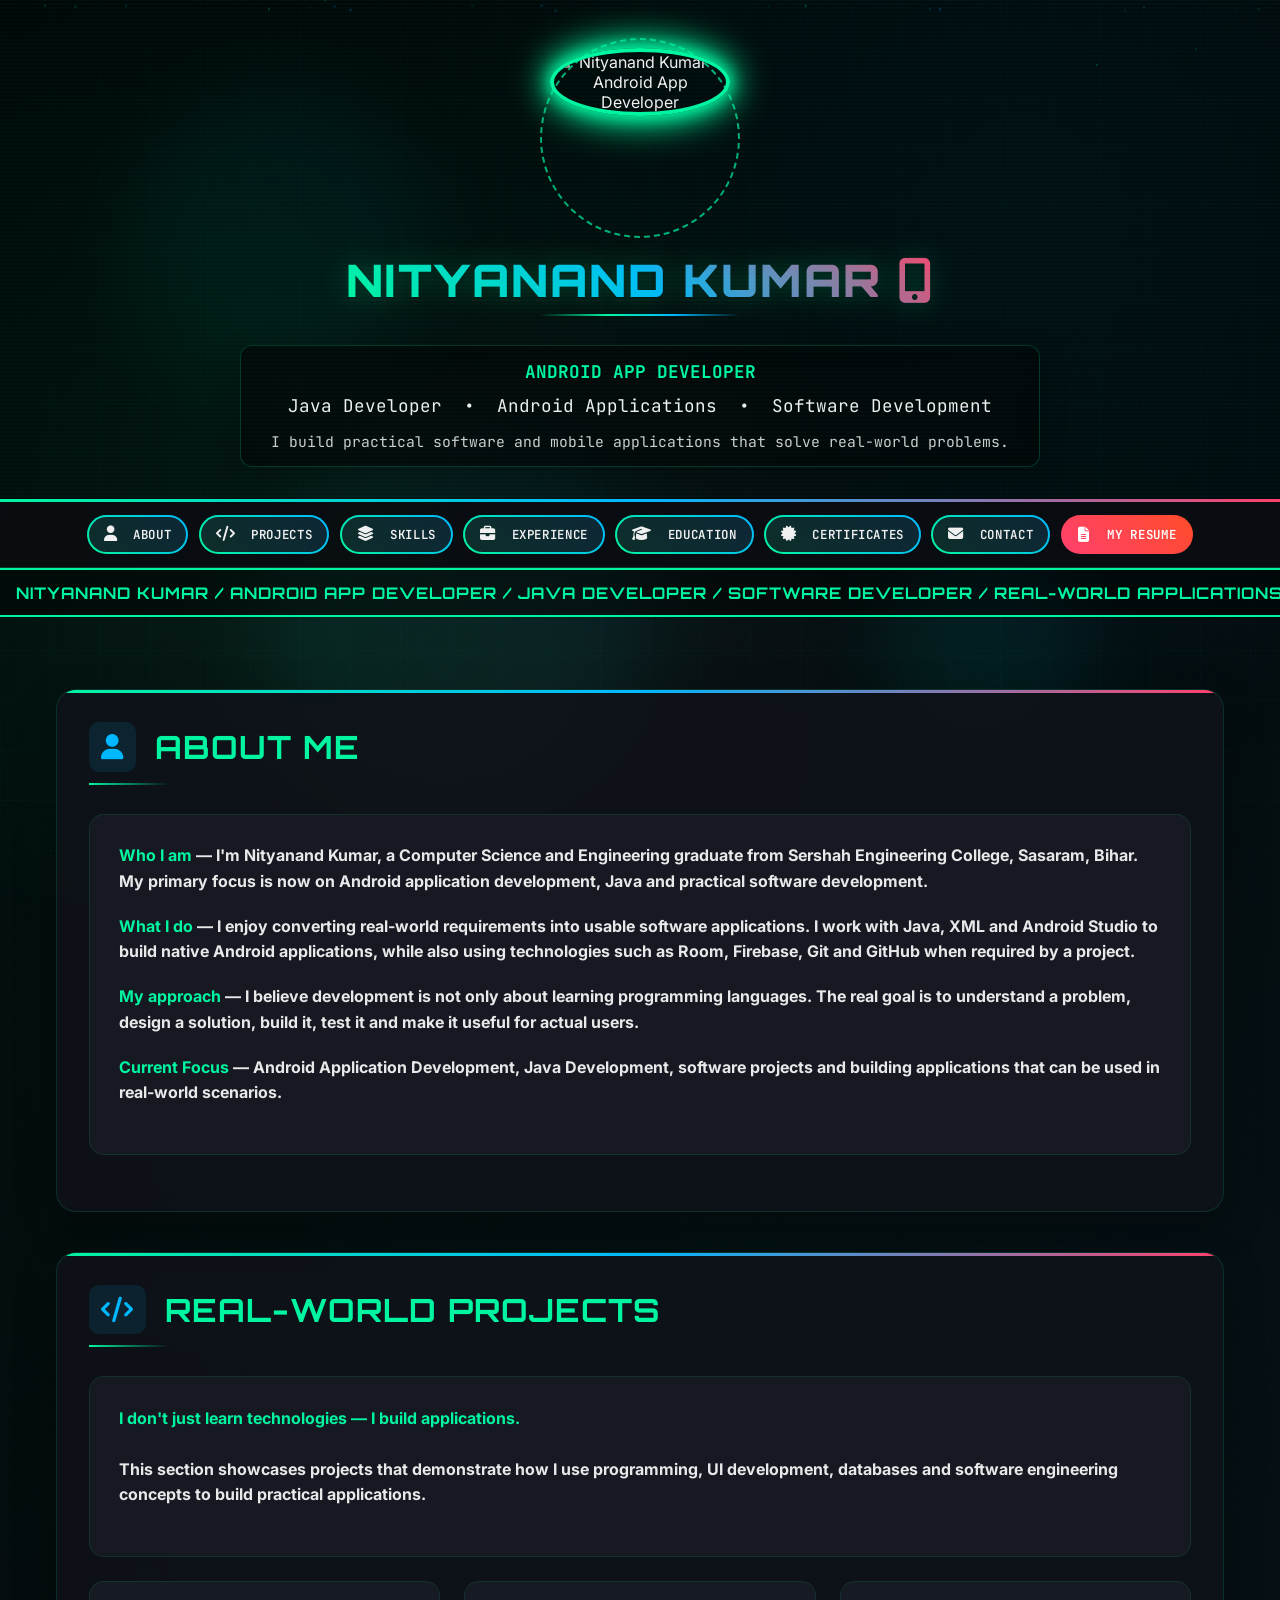
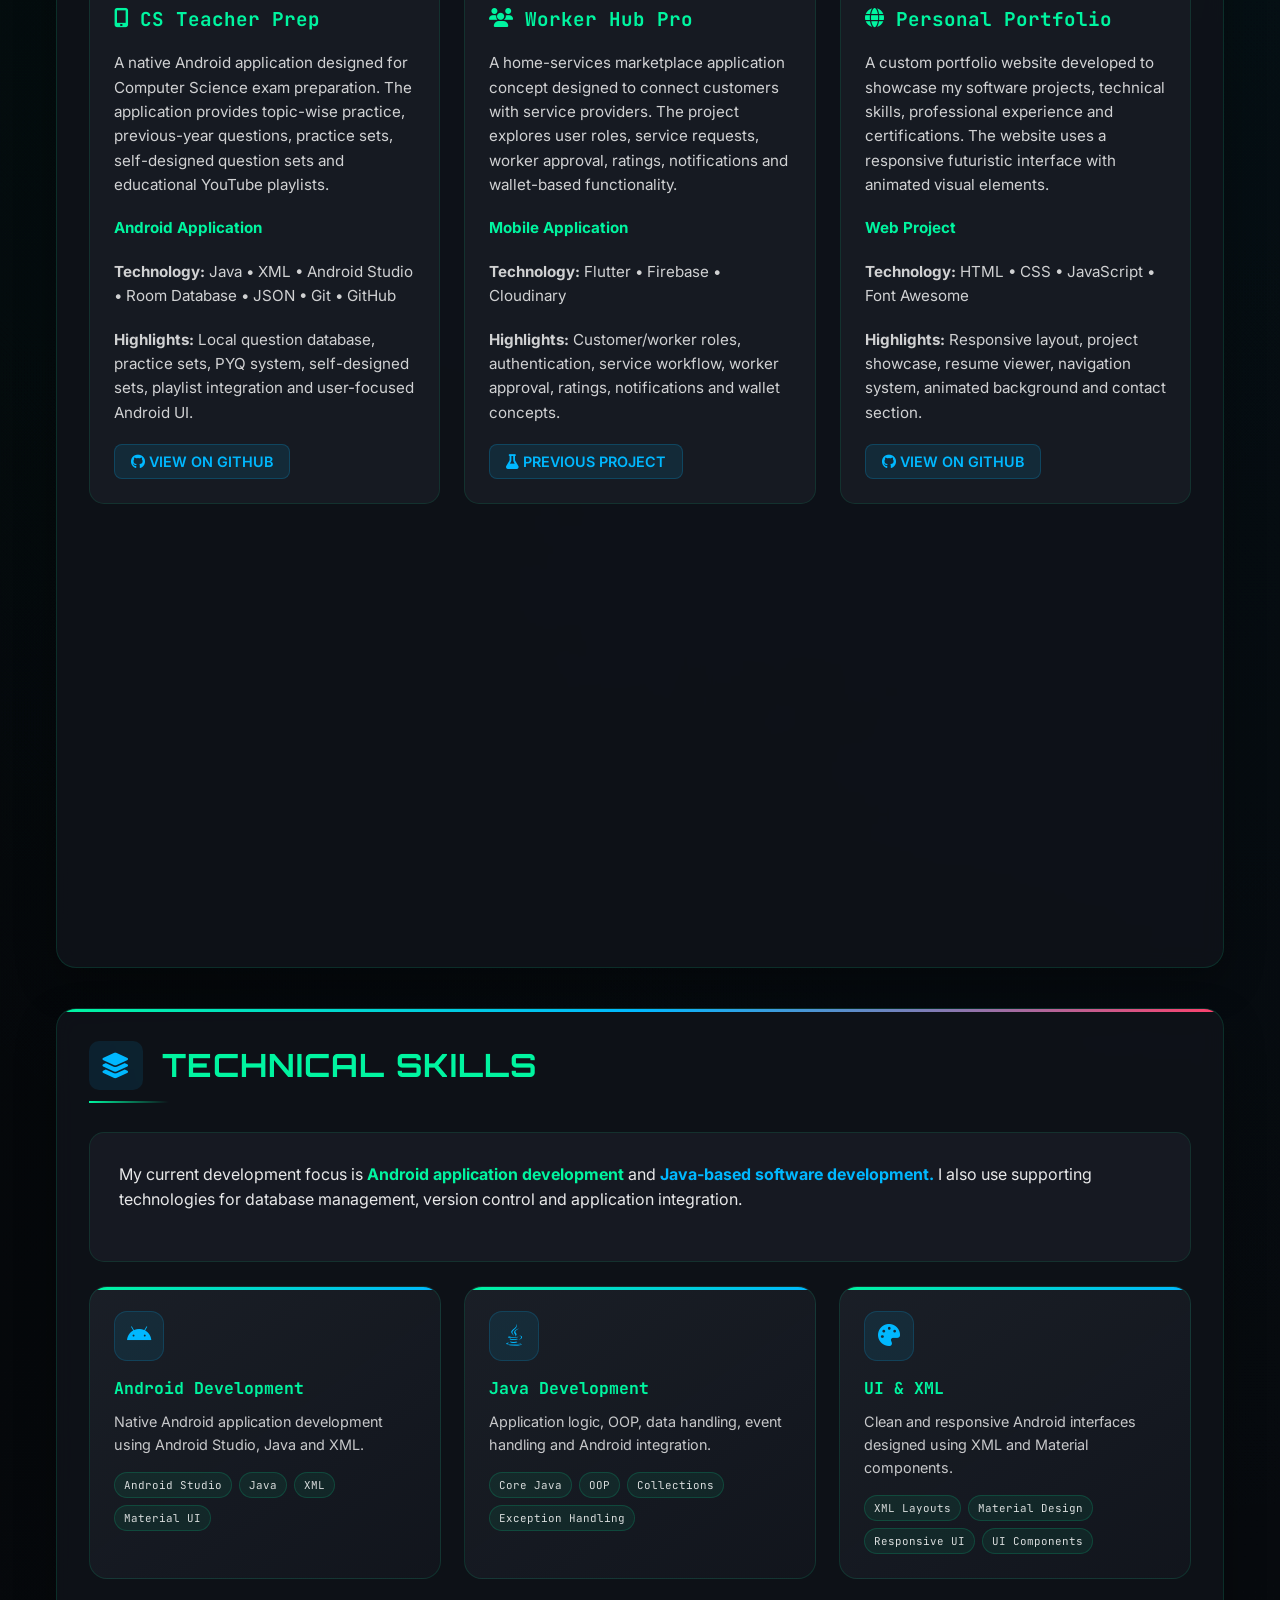
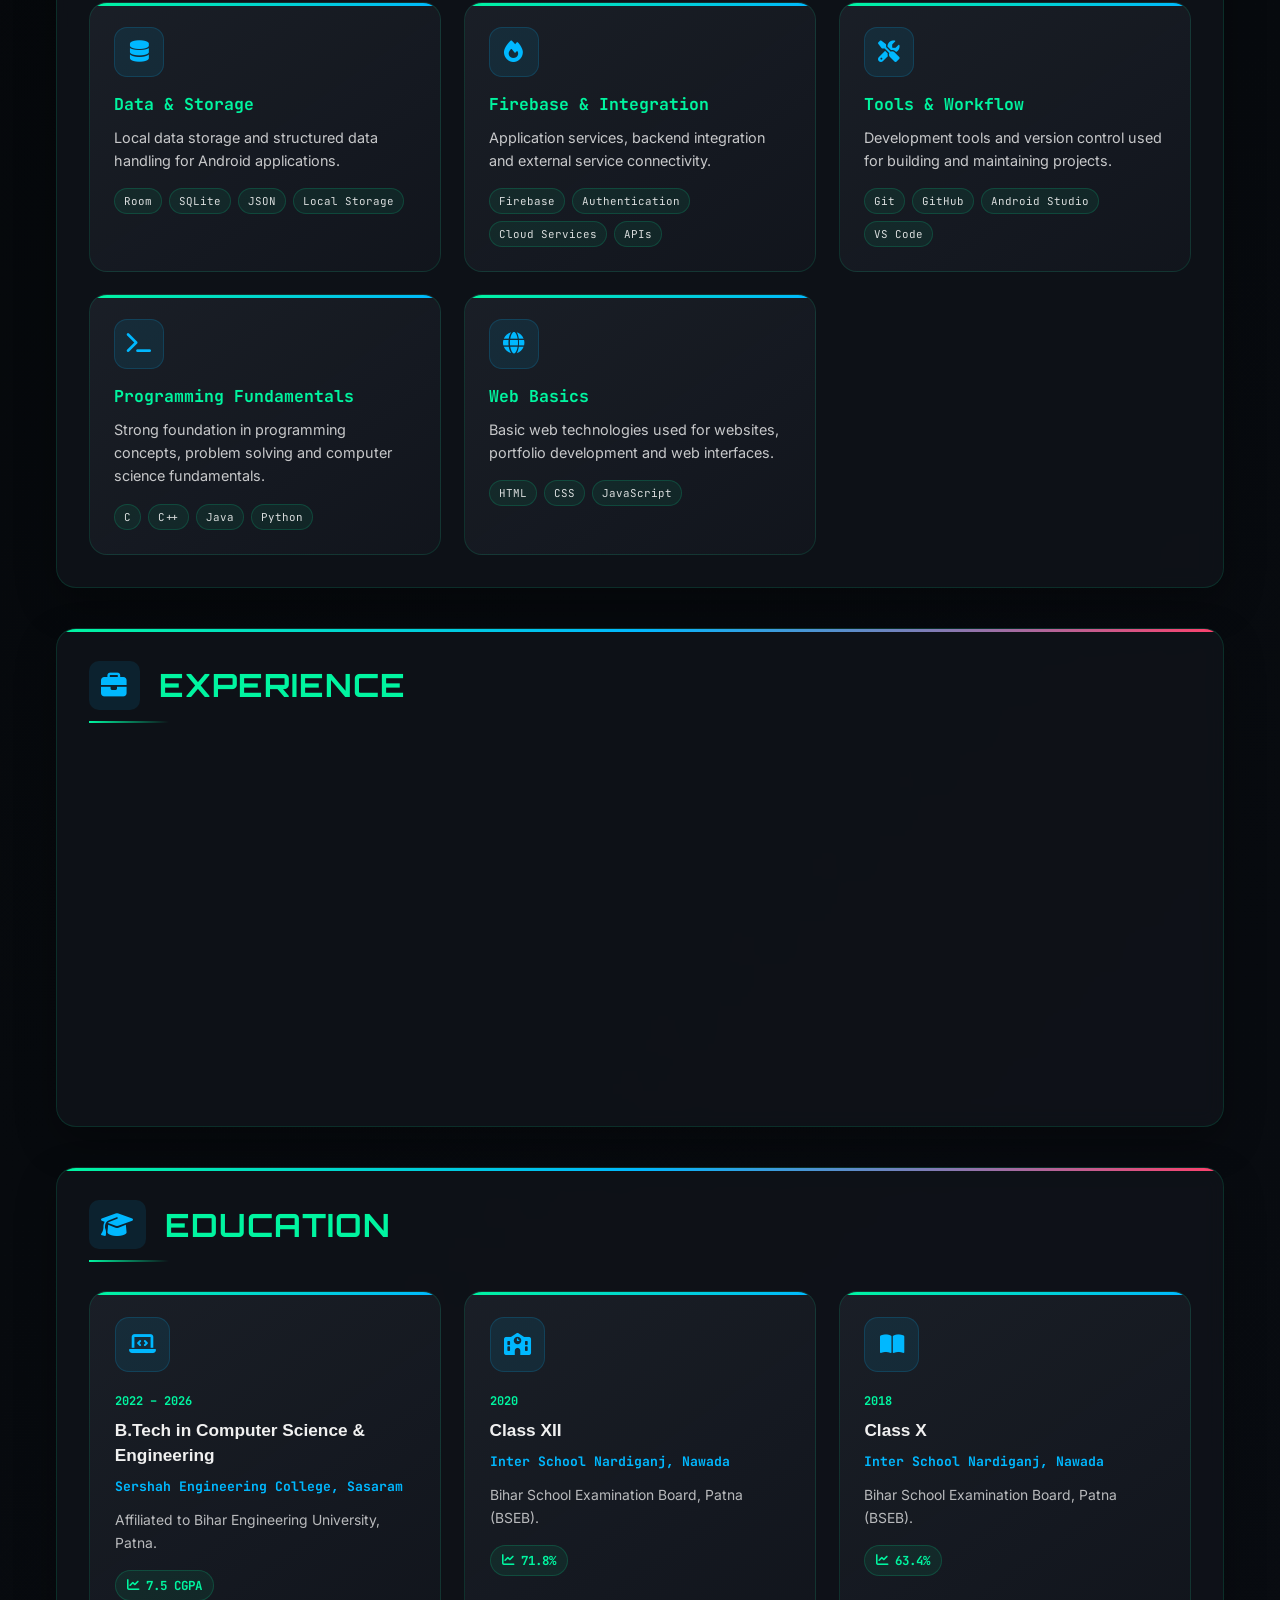
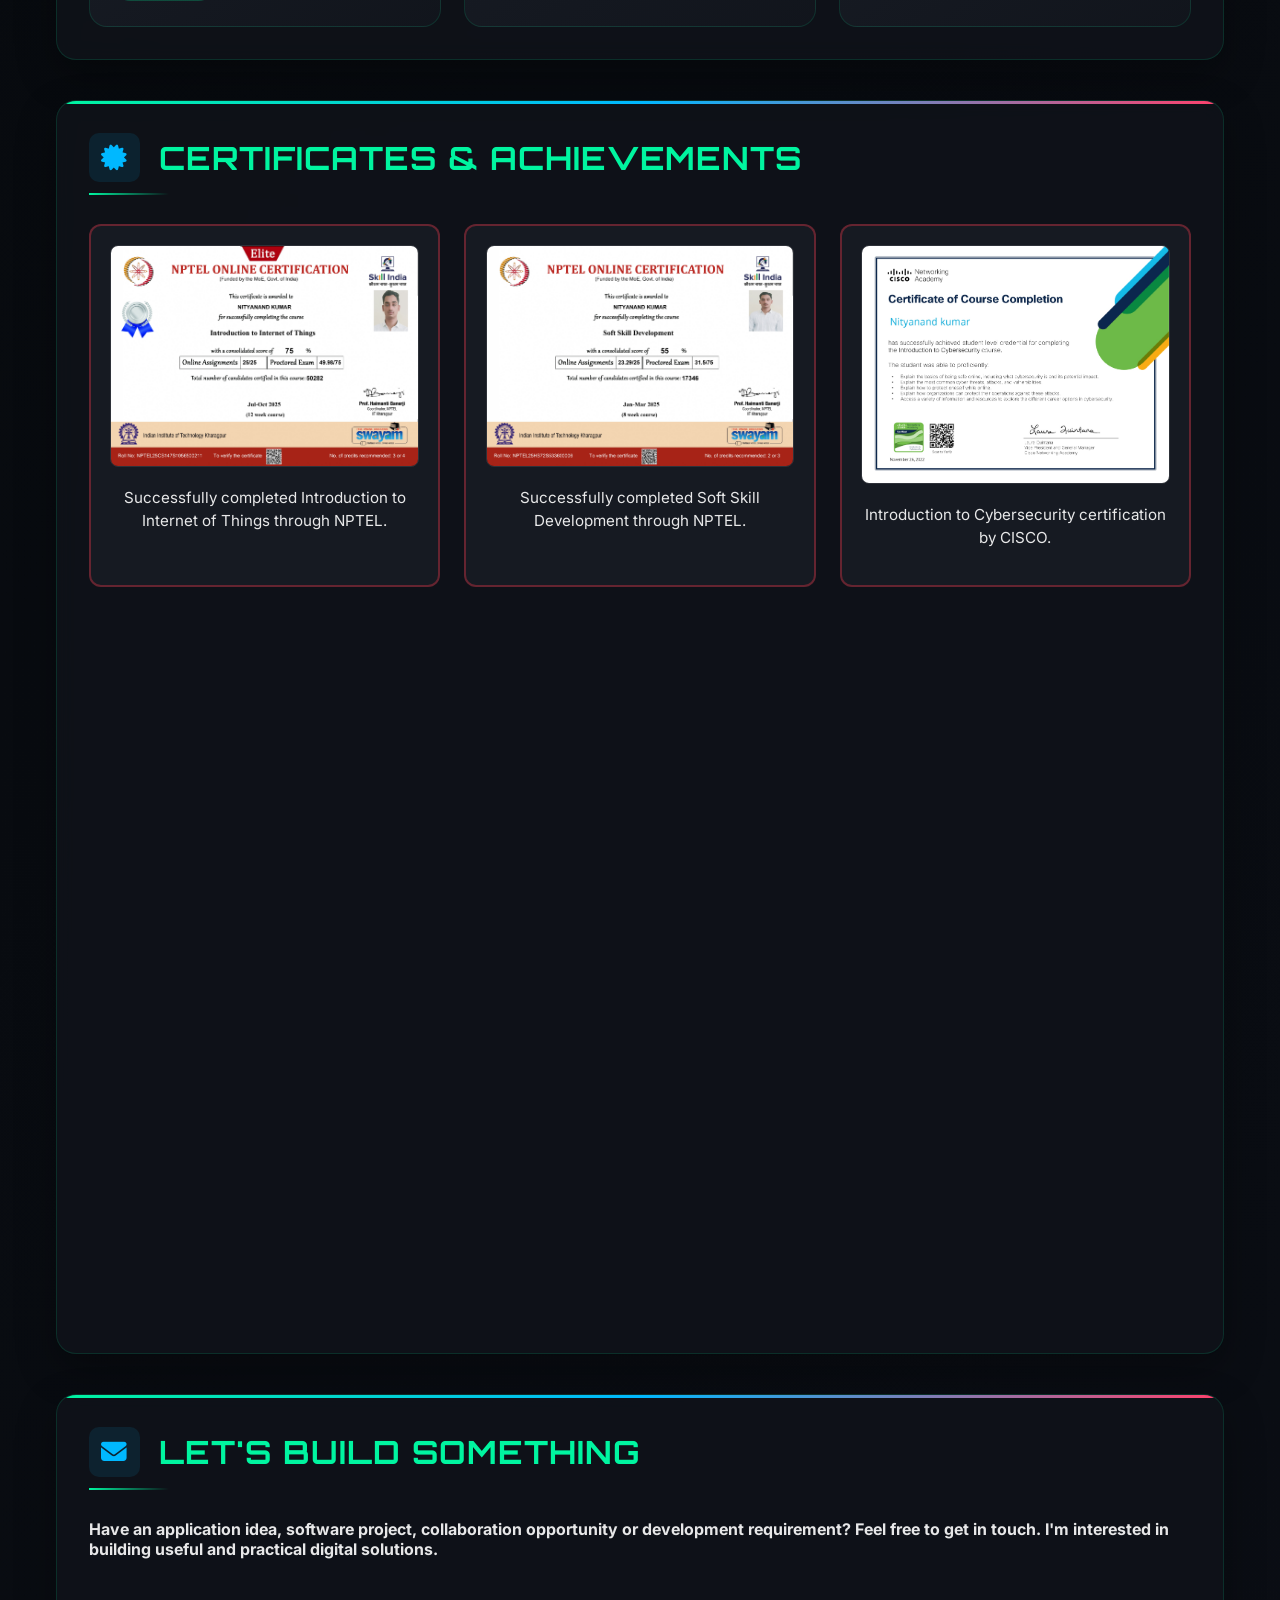
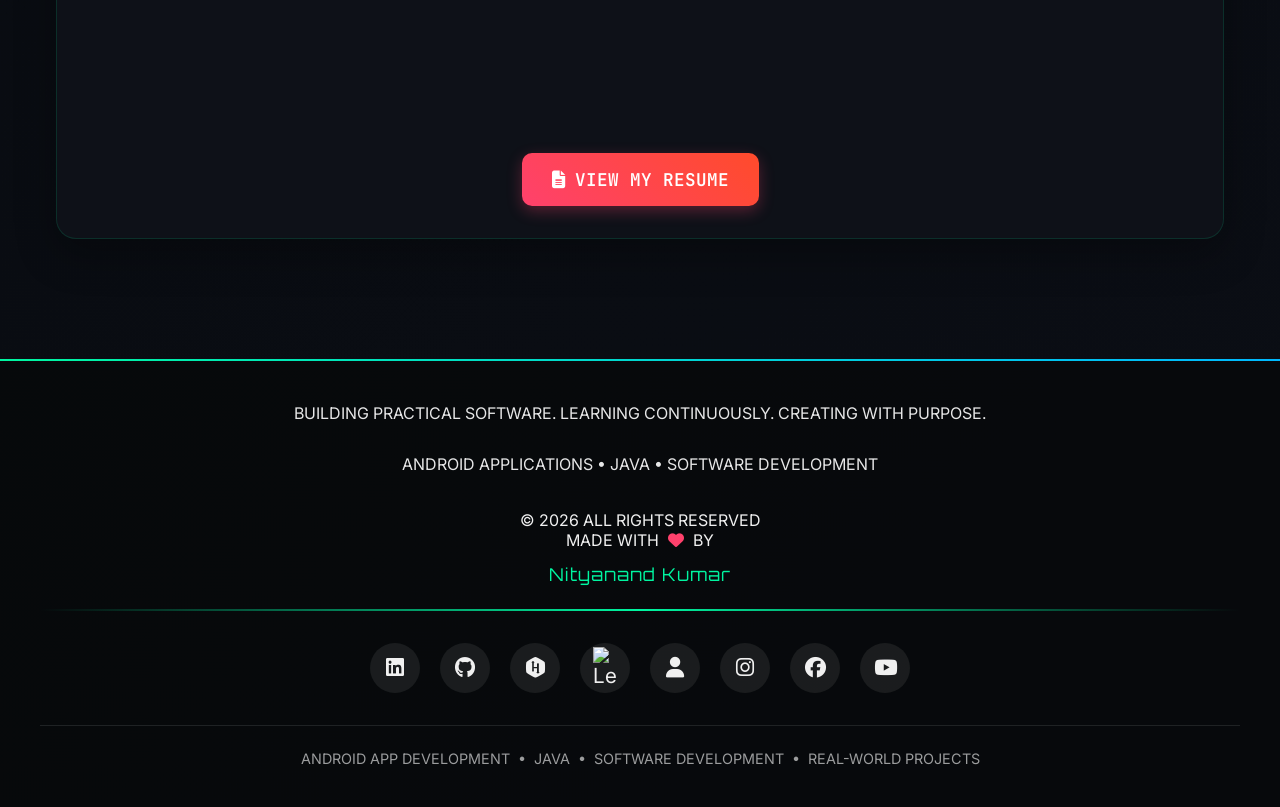
==== commit 7b34a82f: "modified index.html and style.css" ====
--- a/index.html
+++ b/index.html
@@ -4,63 +4,82 @@
 <head>
     <meta charset="UTF-8">
     <meta name="viewport" content="width=device-width, initial-scale=1.0">
-    <title>N Kumar — Nityanand Kumar | Web & App Developer | Content Creator</title>
+
+    <title>Nityanand Kumar | Android App Developer | Java Developer</title>
+
     <meta name="description"
-        content="Nityanand Kumar | Professional Web Developer & App Developer | Content Creator | Creating powerful portfolio, business, and institutional websites with clean design and smart functionality.">
+        content="Nityanand Kumar — Android App Developer and Java Developer building practical mobile applications and software projects with Java, XML, Room, Firebase and modern development tools.">
+
     <meta name="keywords"
-        content="web developer, app developer, N Kumar, N Kumar, Nityanand, Nityanand Kumar, portfolio website, business website, web development, flutter development, Hybrid mobile app developer, app development, content creator">
+        content="Nityanand Kumar, N Kumar, Android App Developer, Java Developer, Android Developer Bihar, Software Developer, Java XML Android, CS Teacher Prep, Android Projects, Java Projects">
+
     <meta name="author" content="Nityanand Kumar">
     <meta name="robots" content="index, follow">
-    <meta property="og:title" content="N Kumar — Nityanand Kumar | Professional Web & App Developer">
+
+    <!-- Open Graph -->
+    <meta property="og:title" content="Nityanand Kumar | Android App Developer & Java Developer">
     <meta property="og:description"
-        content="Professional Web Developer & App Developer creating powerful websites and applications with clean design and smart functionality.">
+        content="Explore the real-world Android applications and software projects built by Nityanand Kumar.">
     <meta property="og:type" content="website">
     <meta property="og:url" content="https://">
+    <meta property="og:image"
+        content="https://res.cloudinary.com/dmbr1jnez/image/upload/v1766595678/r0cweq0bkwaggs6kukcj.jpg">
+
+    <!-- Canonical -->
     <link rel="canonical" href="https://">
 
     <!-- Favicon -->
     <link rel="icon" type="image/x-icon"
         href="https://res.cloudinary.com/dmbr1jnez/image/upload/v1766595678/r0cweq0bkwaggs6kukcj.jpg">
 
-    <link rel="stylesheet" href="https://cdnjs.cloudflare.com/ajax/libs/font-awesome/6.5.0/css/all.min.css">
+    <!-- Font Awesome -->
+    <link rel="stylesheet"
+        href="https://cdnjs.cloudflare.com/ajax/libs/font-awesome/6.5.0/css/all.min.css">
+
+    <!-- Google Fonts -->
     <link
         href="https://fonts.googleapis.com/css2?family=Orbitron:wght@400;700;900&family=Exo+2:wght@300;400;600;800&family=JetBrains+Mono:wght@300;400;600&family=Inter:wght@400;600;800&display=swap"
         rel="stylesheet">
 
-    <!-- Structured Data for SEO -->
+    <!-- Structured Data -->
     <script type="application/ld+json">
     {
-        "@context": "https://",
+        "@context": "https://schema.org",
         "@type": "Person",
         "name": "Nityanand Kumar",
         "alternateName": "N Kumar",
         "url": "https://",
         "image": "https://res.cloudinary.com/dmbr1jnez/image/upload/v1766595678/r0cweq0bkwaggs6kukcj.jpg",
-        "jobTitle": "Web & App Developer",
-        "description": "Professional Web Developer and App Developer creating powerful websites and applications.",
+        "jobTitle": "Android App Developer",
+        "description": "Android App Developer and Java Developer building practical mobile applications and software projects.",
         "address": {
             "@type": "PostalAddress",
             "addressRegion": "Bihar",
             "addressCountry": "India"
         },
         "sameAs": [
-            "https://www.instagram.com/03nkumar",
-            "https://youtube.com/@nkumarvideos",
-            "https://www.sololearn.com/profile/"
+            "https://www.linkedin.com/in/nkumar03",
+            "https://github.com/nityanand2003",
+            "https://www.instagram.com/nkumar.03/",
+            "https://www.youtube.com/@Nkumarshorts"
         ]
     }
     </script>
 
+    <!-- Main CSS -->
     <link rel="stylesheet" href="css/style.css">
-
-
 </head>
 
+
 <body>
-    <!-- Animated Background -->
+
+    <!-- =========================================================
+         ANIMATED BACKGROUND
+    ========================================================== -->
     <div class="bg-animation">
         <div class="particles"></div>
         <div class="grid-lines"></div>
+
         <div class="floating-shapes">
             <div class="shape"></div>
             <div class="shape"></div>
@@ -68,523 +87,1695 @@
         </div>
     </div>
 
-    <!-- Hamburger Menu -->
-    <div class="hamburger-menu" id="hamburgerMenu" aria-label="Toggle Navigation Menu">
+
+    <!-- =========================================================
+         HAMBURGER MENU
+    ========================================================== -->
+    <div class="hamburger-menu"
+        id="hamburgerMenu"
+        aria-label="Toggle Navigation Menu">
+
         <span></span>
         <span></span>
         <span></span>
+
     </div>
 
-    <!-- Resume Modal -->
+
+    <!-- =========================================================
+         RESUME MODAL
+    ========================================================== -->
     <div class="resume-modal" id="resumeModal">
+
         <div class="resume-content">
-            <div class="close-modal" id="closeModal" aria-label="Close Resume">
+
+            <div class="close-modal"
+                id="closeModal"
+                aria-label="Close Resume">
+
                 <i class="fas fa-times"></i>
+
             </div>
-            <img src="image/Nityanand_Resume.jpg" alt="Nityanand Kumar Resume" class="resume-img" loading="lazy">
+
+            <img
+                src="image/Nityanand_Resume.jpg"
+                alt="Nityanand Kumar Resume"
+                class="resume-img"
+                loading="lazy">
+
             <div class="resume-buttons">
-                <button class="resume-btn download" id="downloadResume" aria-label="Download Resume">
-                    <i class="fas fa-download"></i> DOWNLOAD RESUME
+
+                <button
+                    class="resume-btn download"
+                    id="downloadResume"
+                    aria-label="Download Resume">
+
+                    <i class="fas fa-download"></i>
+                    DOWNLOAD RESUME
+
                 </button>
-                <button class="resume-btn close" id="closeResumeModal" aria-label="Close Resume Modal">
-                    <i class="fas fa-times"></i> CLOSE
+
+                <button
+                    class="resume-btn close"
+                    id="closeResumeModal"
+                    aria-label="Close Resume Modal">
+
+                    <i class="fas fa-times"></i>
+                    CLOSE
+
                 </button>
+
             </div>
+
         </div>
+
     </div>
 
-    <!-- Scroll to Top -->
-    <button id="scrollTopBtn" aria-label="Scroll to top">
+
+    <!-- =========================================================
+         SCROLL TO TOP
+    ========================================================== -->
+    <button
+        id="scrollTopBtn"
+        aria-label="Scroll to top">
+
         <i class="fas fa-arrow-up"></i>
+
     </button>
 
-    <!-- HEADER -->
+
+    <!-- =========================================================
+         HEADER / HERO
+    ========================================================== -->
     <header class="header">
+
         <div class="profile-container">
-            <img class="profile-img"
+
+            <img
+                class="profile-img"
                 src="https://res.cloudinary.com/dmbr1jnez/image/upload/v1766595678/r0cweq0bkwaggs6kukcj.jpg"
-                alt="Nityanand Kumar" loading="lazy">
+                alt="Nityanand Kumar - Android App Developer"
+                loading="lazy">
+
             <div class="profile-ring"></div>
+
         </div>
-        <h1 class="glitch">NITYANAND KUMAR <i class="fa fa-desktop"></i></h1>
+
+
+        <h1 class="glitch">
+            NITYANAND KUMAR
+            <i class="fa fa-mobile-screen-button"></i>
+        </h1>
+
+
         <div class="tagline">
-            <b style="color: var(--primary);">WEB & APP DEVELOPER</b>
-            <div> Aspiring for a challenging career in Software Development where I can apply my skills to contribute to
-                organizational
-                goals and enhance my professional growth.
+
+            <b style="color: var(--primary);">
+                ANDROID APP DEVELOPER
+            </b>
+
+            <div style="margin-top: 8px;">
+                Java Developer &nbsp;•&nbsp;
+                Android Applications &nbsp;•&nbsp;
+                Software Development
             </div>
+
+            <div style="margin-top: 12px; font-size: 0.92rem; opacity: 0.85;">
+                I build practical software and mobile applications
+                that solve real-world problems.
+            </div>
+
+        </div>
+
     </header>
 
-    <!-- NAV -->
+
+    <!-- =========================================================
+         NAVIGATION
+    ========================================================== -->
     <div class="navwrap" id="navWrap">
+
         <nav class="nav" aria-label="Main Navigation">
-            <button class="nav-btn" data-target="#about" aria-label="About Section"><i class="fas fa-child"></i>
-                ABOUT</button>
-            <button class="nav-btn" data-target="#education" aria-label="Education Section"><i
-                    class="fas fa-graduation-cap"></i> EDUCATION</button>
-            <button class="nav-btn" data-target="#skills" aria-label="Skills Section"><i class="fas fa-lightbulb"></i>
-                SKILLS</button>
-            <button class="nav-btn" data-target="#portfolio" aria-label="Portfolio Section"><i
-                    class="fas fa-folder-open"></i> PROJECT</button>
-            <button class="nav-btn" data-target="#career" aria-label="Career Section"><i class="fas fa-briefcase"></i>
-                EXPERIENCE</button>
-            <button class="nav-btn" data-target="#certificates" aria-label="Certificates Section"><i
-                    class="fas fa-certificate"></i> CERTIFICATES</button>
-            <button class="nav-btn" data-target="#contact" aria-label="Contact Section"><i class="fas fa-envelope"></i>
-                CONTACT</button>
-            <button class="nav-btn resume-btn" id="navResumeBtn" aria-label="View My Resume">
-                <i class="fas fa-file-alt"></i> MY RESUME
+
+            <button
+                class="nav-btn"
+                data-target="#about"
+                aria-label="About Section">
+
+                <i class="fas fa-user"></i>
+                ABOUT
+
             </button>
+
+
+            <button
+                class="nav-btn"
+                data-target="#portfolio"
+                aria-label="Projects Section">
+
+                <i class="fas fa-code"></i>
+                PROJECTS
+
+            </button>
+
+
+            <button
+                class="nav-btn"
+                data-target="#skills"
+                aria-label="Skills Section">
+
+                <i class="fas fa-layer-group"></i>
+                SKILLS
+
+            </button>
+
+
+            <button
+                class="nav-btn"
+                data-target="#career"
+                aria-label="Experience Section">
+
+                <i class="fas fa-briefcase"></i>
+                EXPERIENCE
+
+            </button>
+
+
+            <button
+                class="nav-btn"
+                data-target="#education"
+                aria-label="Education Section">
+
+                <i class="fas fa-graduation-cap"></i>
+                EDUCATION
+
+            </button>
+
+
+            <button
+                class="nav-btn"
+                data-target="#certificates"
+                aria-label="Certificates Section">
+
+                <i class="fas fa-certificate"></i>
+                CERTIFICATES
+
+            </button>
+
+
+            <button
+                class="nav-btn"
+                data-target="#contact"
+                aria-label="Contact Section">
+
+                <i class="fas fa-envelope"></i>
+                CONTACT
+
+            </button>
+
+
+            <button
+                class="nav-btn resume-btn"
+                id="navResumeBtn"
+                aria-label="View My Resume">
+
+                <i class="fas fa-file-alt"></i>
+                MY RESUME
+
+            </button>
+
         </nav>
+
     </div>
 
-    <!-- Marquee -->
+
+    <!-- =========================================================
+         MARQUEE
+    ========================================================== -->
     <div class="marquee-container">
+
         <div class="marquee" aria-hidden="true">
-            <span class="marquee-text">Nityanand Kumar / N Kumar / Hybrid Mobile Application Development / Flutter
-                Development / Web & App Development.</span>
-            <span class="marquee-text">Content Creation / Business Solutions / Professional Portfolio.</span>
+
+            <span class="marquee-text">
+                NITYANAND KUMAR / ANDROID APP DEVELOPER /
+                JAVA DEVELOPER / SOFTWARE DEVELOPER /
+                REAL-WORLD APPLICATIONS /
+            </span>
+
+            <span class="marquee-text">
+                JAVA / XML / ANDROID STUDIO / ROOM /
+                FIREBASE / GITHUB / SOFTWARE DEVELOPMENT /
+            </span>
+
         </div>
+
     </div>
 
+
+    <!-- =========================================================
+         MAIN CONTENT
+    ========================================================== -->
     <main class="container">
-        <!-- Rest of your HTML content remains exactly the same -->
-        <!-- ABOUT -->
+
+
+        <!-- =====================================================
+             ABOUT
+        ====================================================== -->
         <section id="about" class="section">
-            <h2 class="h2"><i class="fas fa-child"></i> ABOUT ME</h2>
+
+            <h2 class="h2">
+                <i class="fas fa-user"></i>
+                ABOUT ME
+            </h2>
+
 
             <div class="card">
+
                 <p style="font-weight: bold;">
-                    1. <b style="color: var(--primary);">About</b> — Hi, I'm Nityanand Kumar from Nawada, Bihar. I am a
-                    Computer Science and Engineering student at Sershah Engineering College, Sasaram, which is
-                    affiliated with Bihar Engineering University, Patna and funded by Bihar government. I am passionate
-                    about learning new technologies, and utilise my skills and knowledge in real life. I consider myself
-                    hardworking, honest, and punctual, with good communication, teamwork, and leadership abilities.
+
+                    <b style="color: var(--primary);">
+                        Who I am
+                    </b>
+                    —
+
+                    I'm Nityanand Kumar, a Computer Science and
+                    Engineering graduate from Sershah Engineering
+                    College, Sasaram, Bihar.
+
+                    My primary focus is now on Android application
+                    development, Java and practical software
+                    development.
+
                 </p>
 
+
                 <p style="font-weight: bold;">
-                    2. <b style="color: var(--primary);">Knowledge and Activities</b> — I possess good knowledge of C,
-                    C++, Java, and Python, and have also worked with frontend technologies like HTML, CSS, and
-                    JavaScript. Currently I am working on hybrid mobile applications development using Flutter & Dart.
-                    Apart from academics, I enjoy sketching, painting, singing, playing chess and volleyball, which help
-                    me stay creative and balanced.
+
+                    <b style="color: var(--primary);">
+                        What I do
+                    </b>
+                    —
+
+                    I enjoy converting real-world requirements into
+                    usable software applications.
+
+                    I work with Java, XML and Android Studio to build
+                    native Android applications, while also using
+                    technologies such as Room, Firebase, Git and
+                    GitHub when required by a project.
+
                 </p>
 
+
                 <p style="font-weight: bold;">
-                    3. <b style="color: var(--primary);">College Life</b> — I'm a Student Coordinator of Training and
-                    Placement Cell, SEC Sasaram and Class Representative of CSE branch.
+
+                    <b style="color: var(--primary);">
+                        My approach
+                    </b>
+                    —
+
+                    I believe development is not only about learning
+                    programming languages.
+
+                    The real goal is to understand a problem,
+                    design a solution, build it, test it and make it
+                    useful for actual users.
+
                 </p>
+
+
+                <p style="font-weight: bold;">
+
+                    <b style="color: var(--primary);">
+                        Current Focus
+                    </b>
+                    —
+
+                    Android Application Development,
+                    Java Development, software projects and
+                    building applications that can be used in
+                    real-world scenarios.
+
+                </p>
+
             </div>
+
         </section>
 
-        <!-- EDUCATION -->
+
+
+        <!-- =====================================================
+             PROJECTS
+        ====================================================== -->
+        <section id="portfolio" class="section">
+
+            <h2 class="h2">
+                <i class="fas fa-code"></i>
+                REAL-WORLD PROJECTS
+            </h2>
+
+
+            <div class="card">
+
+                <p style="font-weight: bold;">
+
+                    <b style="color: var(--primary);">
+                        I don't just learn technologies — I build
+                        applications.
+                    </b>
+
+                    <br><br>
+
+                    This section showcases projects that demonstrate
+                    how I use programming, UI development, databases
+                    and software engineering concepts to build
+                    practical applications.
+
+                </p>
+
+            </div>
+
+
+            <div class="projects">
+
+
+                <!-- =================================================
+                     PROJECT 1 — CS TEACHER PREP
+                ================================================== -->
+                <div class="project">
+
+                    <h5>
+
+                        <i class="fas fa-mobile-screen-button"></i>
+
+                        CS Teacher Prep
+
+                    </h5>
+
+
+                    <p>
+
+                        A native Android application designed for
+                        Computer Science exam preparation.
+
+                        The application provides topic-wise practice,
+                        previous-year questions, practice sets,
+                        self-designed question sets and educational
+                        YouTube playlists.
+
+                    </p>
+
+
+                    <p style="color: var(--primary); font-weight: bold;">
+
+                        Android Application
+
+                    </p>
+
+
+                    <p>
+
+                        <strong>Technology:</strong>
+
+                        Java • XML • Android Studio • Room Database
+                        • JSON • Git • GitHub
+
+                    </p>
+
+
+                    <p>
+
+                        <strong>Highlights:</strong>
+
+                        Local question database, practice sets,
+                        PYQ system, self-designed sets, playlist
+                        integration and user-focused Android UI.
+
+                    </p>
+
+
+                    <div style="margin-top: 1rem;">
+
+                        <a
+                            href="https://github.com/nityanand2003/CS-Teacher-Prep"
+                            target="_blank"
+                            class="project-link"
+                            aria-label="View CS Teacher Prep on GitHub">
+
+                            <i class="fab fa-github"></i>
+                            VIEW ON GITHUB
+
+                        </a>
+
+                    </div>
+
+                </div>
+
+
+
+                <!-- =================================================
+                     PROJECT 2 — WORKER HUB PRO
+                ================================================== -->
+                <div class="project">
+
+                    <h5>
+
+                        <i class="fas fa-users"></i>
+
+                        Worker Hub Pro
+
+                    </h5>
+
+
+                    <p>
+
+                        A home-services marketplace application
+                        concept designed to connect customers with
+                        service providers.
+
+                        The project explores user roles, service
+                        requests, worker approval, ratings,
+                        notifications and wallet-based functionality.
+
+                    </p>
+
+
+                    <p style="color: var(--primary); font-weight: bold;">
+
+                        Mobile Application
+
+                    </p>
+
+
+                    <p>
+
+                        <strong>Technology:</strong>
+
+                        Flutter • Firebase • Cloudinary
+
+                    </p>
+
+
+                    <p>
+
+                        <strong>Highlights:</strong>
+
+                        Customer/worker roles, authentication,
+                        service workflow, worker approval,
+                        ratings, notifications and wallet concepts.
+
+                    </p>
+
+
+                    <div style="margin-top: 1rem;">
+
+                        <span
+                            class="project-link"
+                            style="cursor: default;">
+
+                            <i class="fas fa-flask"></i>
+                            PREVIOUS PROJECT
+
+                        </span>
+
+                    </div>
+
+                </div>
+
+
+
+                <!-- =================================================
+                     PROJECT 3 — PORTFOLIO
+                ================================================== -->
+                <div class="project">
+
+                    <h5>
+
+                        <i class="fas fa-globe"></i>
+
+                        Personal Portfolio
+
+                    </h5>
+
+
+                    <p>
+
+                        A custom portfolio website developed to
+                        showcase my software projects, technical
+                        skills, professional experience and
+                        certifications.
+
+                        The website uses a responsive futuristic
+                        interface with animated visual elements.
+
+                    </p>
+
+
+                    <p style="color: var(--primary); font-weight: bold;">
+
+                        Web Project
+
+                    </p>
+
+
+                    <p>
+
+                        <strong>Technology:</strong>
+
+                        HTML • CSS • JavaScript • Font Awesome
+
+                    </p>
+
+
+                    <p>
+
+                        <strong>Highlights:</strong>
+
+                        Responsive layout, project showcase,
+                        resume viewer, navigation system,
+                        animated background and contact section.
+
+                    </p>
+
+
+                    <div style="margin-top: 1rem;">
+
+                        <a
+                            href="https://github.com/nityanand2003/Flutter-My-Portfolio"
+                            target="_blank"
+                            class="project-link"
+                            aria-label="View portfolio project on GitHub">
+
+                            <i class="fab fa-github"></i>
+                            VIEW ON GITHUB
+
+                        </a>
+
+                    </div>
+
+                </div>
+
+
+
+                <!-- =================================================
+                     PROJECT 4 — FUTURE PROJECT
+                ================================================== -->
+                <div class="project">
+
+                    <h5>
+
+                        <i class="fas fa-code-branch"></i>
+
+                        More Projects
+
+                    </h5>
+
+
+                    <p>
+
+                        I am continuously working on new software
+                        and Android application ideas.
+
+                        Future projects will be added here with
+                        their screenshots, features, technology
+                        stack and source/demo links.
+
+                    </p>
+
+
+                    <p style="color: var(--primary); font-weight: bold;">
+
+                        Building • Learning • Improving
+
+                    </p>
+
+
+                    <p>
+
+                        The objective is to keep this portfolio
+                        focused on practical applications rather
+                        than simply listing technologies.
+
+                    </p>
+
+
+                    <div style="margin-top: 1rem;">
+
+                        <a
+                            href="https://github.com/nityanand2003"
+                            target="_blank"
+                            class="project-link"
+                            aria-label="View all projects on GitHub">
+
+                            <i class="fab fa-github"></i>
+                            VIEW GITHUB PROFILE
+
+                        </a>
+
+                    </div>
+
+                </div>
+
+            </div>
+
+        </section>
+
+
+
+        <!-- =====================================================
+             TECHNICAL SKILLS
+        ====================================================== -->
+        <section id="skills" class="section">
+        
+            <h2 class="h2">
+                <i class="fas fa-layer-group"></i>
+                TECHNICAL SKILLS
+            </h2>
+        
+        
+            <div class="skills-intro card">
+            
+                <p>
+                
+                    My current development focus is
+                    <strong style="color: var(--primary);">
+                        Android application development
+                    </strong>
+                    and
+                    <strong style="color: var(--secondary);">
+                        Java-based software development.
+                    </strong>
+                
+                    I also use supporting technologies for
+                    database management, version control and
+                    application integration.
+                
+                </p>
+            
+            </div>
+        
+        
+            <div class="skills-grid">
+            
+            
+                <!-- Android -->
+                <div class="skill">
+                
+                    <div class="skill-icon">
+                        <i class="fab fa-android"></i>
+                    </div>
+                
+                    <h4>
+                        Android Development
+                    </h4>
+                
+                    <p>
+                        Native Android application development
+                        using Android Studio, Java and XML.
+                    </p>
+                
+                    <div class="skill-tags">
+                    
+                        <span>Android Studio</span>
+                        <span>Java</span>
+                        <span>XML</span>
+                        <span>Material UI</span>
+                    
+                    </div>
+                
+                </div>
+            
+            
+                <!-- Java -->
+                <div class="skill">
+                
+                    <div class="skill-icon">
+                        <i class="fab fa-java"></i>
+                    </div>
+                
+                    <h4>
+                        Java Development
+                    </h4>
+                
+                    <p>
+                        Application logic, OOP, data handling,
+                        event handling and Android integration.
+                    </p>
+                
+                    <div class="skill-tags">
+                    
+                        <span>Core Java</span>
+                        <span>OOP</span>
+                        <span>Collections</span>
+                        <span>Exception Handling</span>
+                    
+                    </div>
+                
+                </div>
+            
+            
+                <!-- UI -->
+                <div class="skill">
+                
+                    <div class="skill-icon">
+                        <i class="fas fa-palette"></i>
+                    </div>
+                
+                    <h4>
+                        UI & XML
+                    </h4>
+                
+                    <p>
+                        Clean and responsive Android interfaces
+                        designed using XML and Material components.
+                    </p>
+                
+                    <div class="skill-tags">
+                    
+                        <span>XML Layouts</span>
+                        <span>Material Design</span>
+                        <span>Responsive UI</span>
+                        <span>UI Components</span>
+                    
+                    </div>
+                
+                </div>
+            
+            
+                <!-- Database -->
+                <div class="skill">
+                
+                    <div class="skill-icon">
+                        <i class="fas fa-database"></i>
+                    </div>
+                
+                    <h4>
+                        Data & Storage
+                    </h4>
+                
+                    <p>
+                        Local data storage and structured data
+                        handling for Android applications.
+                    </p>
+                
+                    <div class="skill-tags">
+                    
+                        <span>Room</span>
+                        <span>SQLite</span>
+                        <span>JSON</span>
+                        <span>Local Storage</span>
+                    
+                    </div>
+                
+                </div>
+            
+            
+                <!-- Firebase -->
+                <div class="skill">
+                
+                    <div class="skill-icon">
+                        <i class="fas fa-fire"></i>
+                    </div>
+                
+                    <h4>
+                        Firebase & Integration
+                    </h4>
+                
+                    <p>
+                        Application services, backend integration
+                        and external service connectivity.
+                    </p>
+                
+                    <div class="skill-tags">
+                    
+                        <span>Firebase</span>
+                        <span>Authentication</span>
+                        <span>Cloud Services</span>
+                        <span>APIs</span>
+                    
+                    </div>
+                
+                </div>
+            
+            
+                <!-- Tools -->
+                <div class="skill">
+                
+                    <div class="skill-icon">
+                        <i class="fas fa-screwdriver-wrench"></i>
+                    </div>
+                
+                    <h4>
+                        Tools & Workflow
+                    </h4>
+                
+                    <p>
+                        Development tools and version control used
+                        for building and maintaining projects.
+                    </p>
+                
+                    <div class="skill-tags">
+                    
+                        <span>Git</span>
+                        <span>GitHub</span>
+                        <span>Android Studio</span>
+                        <span>VS Code</span>
+                    
+                    </div>
+                
+                </div>
+            
+            
+                <!-- Programming -->
+                <div class="skill">
+                
+                    <div class="skill-icon">
+                        <i class="fas fa-terminal"></i>
+                    </div>
+                
+                    <h4>
+                        Programming Fundamentals
+                    </h4>
+                
+                    <p>
+                        Strong foundation in programming concepts,
+                        problem solving and computer science fundamentals.
+                    </p>
+                
+                    <div class="skill-tags">
+                    
+                        <span>C</span>
+                        <span>C++</span>
+                        <span>Java</span>
+                        <span>Python</span>
+                    
+                    </div>
+                
+                </div>
+            
+            
+                <!-- Web -->
+                <div class="skill">
+                
+                    <div class="skill-icon">
+                        <i class="fas fa-globe"></i>
+                    </div>
+                
+                    <h4>
+                        Web Basics
+                    </h4>
+                
+                    <p>
+                        Basic web technologies used for websites,
+                        portfolio development and web interfaces.
+                    </p>
+                
+                    <div class="skill-tags">
+                    
+                        <span>HTML</span>
+                        <span>CSS</span>
+                        <span>JavaScript</span>
+                    
+                    </div>
+                
+                </div>
+            
+            </div>
+        
+        </section>
+
+        <!-- =====================================================
+             EXPERIENCE
+        ====================================================== -->
+        <section id="career" class="section">
+
+            <h2 class="h2">
+                <i class="fas fa-briefcase"></i>
+                EXPERIENCE
+            </h2>
+
+
+            <div class="projects">
+
+
+                <!-- GEC NAWADA -->
+                <div class="project">
+
+                    <h5>
+
+                        <i class="fas fa-building"></i>
+
+                        GEC Nawada — NATS Apprentice Trainee
+
+                    </h5>
+
+
+                    <p style="color: var(--primary); font-weight: bold;">
+
+                        Government Engineering College, Nawada
+
+                    </p>
+
+
+                    <p>
+
+                        <strong>Role:</strong>
+                        NATS Graduate Apprentice / Apprentice Trainee
+
+                    </p>
+
+
+                    <p>
+
+                        <strong>Started:</strong>
+                        22 August 2026
+
+                    </p>
+
+
+                    <p>
+
+                        Working in an academic laboratory environment
+                        and supporting practical computer programming
+                        sessions.
+
+                        The role includes assisting students during
+                        programming laboratory activities and
+                        supporting practical learning.
+
+                    </p>
+
+                </div>
+
+
+
+                <!-- ECR -->
+                <div class="project">
+
+                    <h5>
+
+                        <i class="fas fa-train"></i>
+
+                        Engineering Internship
+
+                    </h5>
+
+
+                    <p style="color: var(--primary); font-weight: bold;">
+
+                        East Central Railway, Danapur Division
+
+                    </p>
+
+
+                    <p>
+
+                        <strong>Duration:</strong>
+                        01 June 2025 – 30 June 2025
+
+                    </p>
+
+
+                    <p>
+
+                        Completed a one-month engineering internship
+                        at East Central Railway, gaining exposure to
+                        a professional engineering work environment.
+
+                    </p>
+
+                </div>
+
+            </div>
+
+        </section>
+
+        <!-- =====================================================
+             EDUCATION
+        ====================================================== -->
         <section id="education" class="section">
-            <h2 class="h2"><i class="fas fa-graduation-cap"></i> EDUCATIONAL QUALIFICATION</h2>
-            <div class="card">
-                <Table border="black">
-                    <caption><i class="fas fa-graduation-cap"></i> Educational Table </caption>
-                    <!-- class="edu" style="color: #00ff9d;" -->
-                    <thead>
-                        <tr>
-                            <th> Class </th>
-                            <th> College/School </th>
-                            <th> University/Board </th>
-                            <th> CGPA/Presentage </th>
-                            <th> Passing year </th>
-                        </tr>
-                    </thead>
-                    <tbody>
-                        <tr>
-                            <td> B.Tech </td>
-                            <td> Sershah Engineering College Sasaram </td>
-                            <td> BEU Patna </td>
-                            <th> 7 cgpa </th>
-                            <th> 2026 </th>
-                        </tr>
-                        <tr>
-                            <td> 12th </td>
-                            <td> Inter School Nardiganj Nawada </td>
-                            <td> BSEB Patna </td>
-                            <th> 71.8% </th>
-                            <th> 2020 </th>
-                        </tr>
-                        <tr>
-                            <td> 10th </td>
-                            <td> Inter School Nardiganj Nawada </td>
-                            <td> BSEB Patna </td>
-                            <th> 63.4% </th>
-                            <th> 2018 </th>
-                        </tr>
-                    </tbody>
-                </Table>
+        
+            <h2 class="h2">
+                <i class="fas fa-graduation-cap"></i>
+                EDUCATION
+            </h2>
+        
+            <div class="education-grid">
+            
+                <!-- B.Tech -->
+                <div class="education-card">
+                
+                    <div class="education-icon">
+                        <i class="fas fa-laptop-code"></i>
+                    </div>
+                
+                    <div class="education-content">
+                    
+                        <span class="education-year">
+                            2022 – 2026
+                        </span>
+                    
+                        <h3>
+                            B.Tech in Computer Science & Engineering
+                        </h3>
+                    
+                        <h4>
+                            Sershah Engineering College, Sasaram
+                        </h4>
+                    
+                        <p>
+                            Affiliated to Bihar Engineering University,
+                            Patna.
+                        </p>
+                    
+                        <div class="education-result">
+                            <i class="fas fa-chart-line"></i>
+                            <span>7.5 CGPA</span>
+                        </div>
+                    
+                    </div>
+                
+                </div>
+            
+            
+                <!-- Class XII -->
+                <div class="education-card">
+                
+                    <div class="education-icon">
+                        <i class="fas fa-school"></i>
+                    </div>
+                
+                    <div class="education-content">
+                    
+                        <span class="education-year">
+                            2020
+                        </span>
+                    
+                        <h3>
+                            Class XII
+                        </h3>
+                    
+                        <h4>
+                            Inter School Nardiganj, Nawada
+                        </h4>
+                    
+                        <p>
+                            Bihar School Examination Board,
+                            Patna (BSEB).
+                        </p>
+                    
+                        <div class="education-result">
+                            <i class="fas fa-chart-line"></i>
+                            <span>71.8%</span>
+                        </div>
+                    
+                    </div>
+                
+                </div>
+            
+            
+                <!-- Class X -->
+                <div class="education-card">
+                
+                    <div class="education-icon">
+                        <i class="fas fa-book-open"></i>
+                    </div>
+                
+                    <div class="education-content">
+                    
+                        <span class="education-year">
+                            2018
+                        </span>
+                    
+                        <h3>
+                            Class X
+                        </h3>
+                    
+                        <h4>
+                            Inter School Nardiganj, Nawada
+                        </h4>
+                    
+                        <p>
+                            Bihar School Examination Board,
+                            Patna (BSEB).
+                        </p>
+                    
+                        <div class="education-result">
+                            <i class="fas fa-chart-line"></i>
+                            <span>63.4%</span>
+                        </div>
+                    
+                    </div>
+                
+                </div>
+            
             </div>
+        
         </section>
 
-        <!-- SKILLS -->
-        <section id="skills" class="section">
-            <h2 class="h2"><i class="fas fa-lightbulb"></i> SKILLS</h2>
-
-            <div class="skills-grid">
-                <div class="skill">
-                    <h4><i class="fas fa-laptop-code"></i> C, C++, Java, Python.</h4>
-                    <div class="skill-bar">
-                        <div class="skill-fill" data-width="70%"></div>
-                    </div>
-                    <p>Continuously practicing the core programming and improving problem solving skill.</p>
-                </div>
-
-                <div class="skill">
-                    <h4><i class="fas fa-mobile-alt"></i> Flutter Development</h4>
-                    <div class="skill-bar">
-                        <div class="skill-fill" data-width="70%"></div>
-                    </div>
-                    <p>Learning new features and real-world problem solving, learning about different widgets.</p>
-                </div>
-
-                <div class="skill">
-                    <h4><i class="fab fa-html5"></i> HTML & CSS — 85%</h4>
-                    <div class="skill-bar">
-                        <div class="skill-fill" data-width="85%"></div>
-                    </div>
-                    <p>Still learning and improving — exploring advanced layouts & modern UI techniques.</p>
-                </div>
-
-                <div class="skill">
-                    <h4><i class="fab fa-js"></i> JavaScript & jQuery — 70%</h4>
-                    <div class="skill-bar">
-                        <div class="skill-fill" data-width="70%"></div>
-                    </div>
-                    <p>Continuously practicing — learning new features and real-world problem solving.</p>
-                </div>
-
-                <div class="skill">
-                    <h4><i class="fab fa-php"></i> PHP & MySQL — 80%</h4>
-                    <div class="skill-bar">
-                        <div class="skill-fill" data-width="80%"></div>
-                    </div>
-                    <p>Still learning better backend structure & database optimization techniques.</p>
-                </div>
-
-                <div class="skill">
-                    <h4><i class="fas fa-code"></i> Web Apps & Deployment — 80%</h4>
-                    <div class="skill-bar">
-                        <div class="skill-fill" data-width="80%"></div>
-                    </div>
-                    <p>Improving deployment, security & full-stack workflow step by step.</p>
-                </div>
+
+
+        <!-- =====================================================
+             CERTIFICATES
+        ====================================================== -->
+        <section id="certificates" class="section">
+
+            <h2 class="h2">
+
+                <i class="fas fa-certificate"></i>
+
+                CERTIFICATES & ACHIEVEMENTS
+
+            </h2>
+
+
+            <div class="certificates-grid">
+
+
+                <!-- NPTEL -->
+                <div class="certificate-item">
+
+                    <div class="certificate-image-container">
+
+                        <img
+                            src="image/NPTEL_Introduction_to_Internet_of_Things.jpg"
+                            alt="NPTEL Introduction to Internet of Things Certificate"
+                            loading="lazy">
+
+                    </div>
+
+
+                    <div class="certificate-content">
+
+                        <p>
+                            Successfully completed
+                            Introduction to Internet of Things
+                            through NPTEL.
+                        </p>
+
+                    </div>
+
+                </div>
+
+
+
+                <!-- Soft Skills -->
+                <div class="certificate-item">
+
+                    <div class="certificate-image-container">
+
+                        <img
+                            src="image/NPTEL_Soft_Skill_Development.jpg"
+                            alt="NPTEL Soft Skill Development Certificate"
+                            loading="lazy">
+
+                    </div>
+
+
+                    <div class="certificate-content">
+
+                        <p>
+                            Successfully completed
+                            Soft Skill Development through NPTEL.
+                        </p>
+
+                    </div>
+
+                </div>
+
+
+
+                <!-- Cybersecurity -->
+                <div class="certificate-item">
+
+                    <div class="certificate-image-container">
+
+                        <img
+                            src="image/CISCO_Introduction_to_Cybersecurity.jpg"
+                            alt="CISCO Introduction to Cybersecurity Certificate"
+                            loading="lazy">
+
+                    </div>
+
+
+                    <div class="certificate-content">
+
+                        <p>
+                            Introduction to Cybersecurity
+                            certification by CISCO.
+                        </p>
+
+                    </div>
+
+                </div>
+
+
+
+                <!-- HTML -->
+                <div class="certificate-item">
+
+                    <div class="certificate-image-container">
+
+                        <img
+                            src="image/HTML_Certificate.jpg"
+                            alt="HTML Certificate"
+                            loading="lazy">
+
+                    </div>
+
+
+                    <div class="certificate-content">
+
+                        <p>
+                            HTML / Web Development certification.
+                        </p>
+
+                    </div>
+
+                </div>
+
+
+
+                <!-- ECR -->
+                <div class="certificate-item">
+
+                    <div class="certificate-image-container">
+
+                        <img
+                            src="image/ECR_Danapur_Internship.jpg"
+                            alt="East Central Railway Internship Certificate"
+                            loading="lazy">
+
+                    </div>
+
+
+                    <div class="certificate-content">
+
+                        <p>
+                            Successfully completed one-month
+                            Engineering Internship at ECR Danapur.
+                        </p>
+
+                    </div>
+
+                </div>
+
+
+
+                <!-- Computer Training -->
+                <div class="certificate-item">
+
+                    <div class="certificate-image-container">
+
+                        <img
+                            src="image/Computer training_Certificate.jpg"
+                            alt="Computer Training Certificate"
+                            loading="lazy">
+
+                    </div>
+
+
+                    <div class="certificate-content">
+
+                        <p>
+                            Professional Computer Training
+                            completion certificate.
+                        </p>
+
+                    </div>
+
+                </div>
+
+
+
+                <!-- Synfig -->
+                <div class="certificate-item">
+
+                    <div class="certificate-image-container">
+
+                        <img
+                            src="image/Synfig Training_Certificate.jpg"
+                            alt="Synfig Training Certificate"
+                            loading="lazy">
+
+                    </div>
+
+
+                    <div class="certificate-content">
+
+                        <p>
+                            Synfig technical training
+                            completion certificate.
+                        </p>
+
+                    </div>
+
+                </div>
+
+
+
+                <!-- NXT Wave -->
+                <div class="certificate-item">
+
+                    <div class="certificate-image-container">
+
+                        <img
+                            src="image/NXT_Wave.png"
+                            alt="NXT Wave AI Webinar Certificate"
+                            loading="lazy">
+
+                    </div>
+
+
+                    <div class="certificate-content">
+
+                        <p>
+                            Participation certificate for
+                            AI-related webinar/training.
+                        </p>
+
+                    </div>
+
+                </div>
+
             </div>
+
         </section>
 
 
-        <!-- PROJECT -->
-        <section id="portfolio" class="section">
-            <h2 class="h2"><i class="fas fa-folder-open"></i> MY PROJECTS</h2>
-
-            <p style="font-weight: bold; margin-bottom: 2rem; color: rgba(255, 255, 255, 0.9); font-size: 1rem;">
-                These are some of the real projects I have developed and deployed. I focus on building professional
-                websites and applications with clean design, modern UI, and smooth functionality.
+
+        <!-- =====================================================
+             CONTACT
+        ====================================================== -->
+        <section id="contact" class="section">
+
+            <h2 class="h2">
+
+                <i class="fas fa-envelope"></i>
+
+                LET'S BUILD SOMETHING
+
+            </h2>
+
+
+            <p id="contact-details"
+                style="
+                    margin-bottom: 2rem;
+                    font-weight: bold;
+                    color: rgba(255, 255, 255, 0.9);
+                    font-size: 1rem;
+                ">
+
+                Have an application idea, software project,
+                collaboration opportunity or development requirement?
+
+                Feel free to get in touch.
+
+                I'm interested in building useful and practical
+                digital solutions.
+
             </p>
 
-            <div class="projects">
-                <div class="project" onclick="window.open('https://github.com/nityanand2003/Flutter-My-Portfolio', '_blank')">
-                    <h5><i class="fas fa-mobile-alt"></i> <b>Portfolio Application</b></h5>
-                    <p>
-                        Developed a personal portfolio mobile application using Flutter and Dart to showcase my education, skills, and projects. Implemented smooth navigation, modern UI design, and integrated a download resume feature.<br><br>
-                        GitHub Link <i class="fa-solid fa-arrow-right"
-                            style="color: var(--primary); margin: 0 5px;"></i><br>
-                        <a href="https://github.com/nityanand2003/Flutter-My-Portfolio" target="_blank"
-                            class="project-link">https://github.com/nityanand2003/Flutter-My-Portfolio</a>
-                    </p>
-                </div>
-
-                <div class="project" onclick="window.open('https://', '_blank')">
-                    <h5><i class="fas fa-globe"></i> <b>Other</b></h5>
-                    <p>Developed an expense tracker app to record daily transactions, categorize spending, and visualize monthly expenses throughinteractive charts. Implemented local data storage and filtering for better expense insights.<br><br>
-                        REGISTER LINK <i class="fa-solid fa-arrow-right"
-                            style="color: var(--primary); margin: 0 5px;"></i><br>
-                        <a href="https:///" target="_blank"
-                            class="project-link">https:///</a><br><br>
-                        MY FIRST PORTFOLIO, WHEN I WAS BEGINNER <i class="fa-solid fa-arrow-right"
-                            style="color: var(--primary); margin: 0 5px;"></i><br>
-                        <a href="https://" target="_blank"
-                            class="project-link">https://</a>
-                    </p>
-                </div>
+
+            <div class="contact-cards">
+
+
+                <!-- WhatsApp -->
+                <div
+                    class="contact-card"
+                    id="whatsapp"
+                    onclick="window.open('https://wa.me/917856876825?text=Hi%20Nityanand%2C%20I%20want%20to%20discuss%20a%20project.', '_blank')"
+                    aria-label="Contact Nityanand via WhatsApp">
+
+                    <div class="contact-icon">
+
+                        <i class="fab fa-whatsapp"></i>
+
+                    </div>
+
+
+                    <div class="contact-info">
+
+                        <h4>
+                            WhatsApp
+                        </h4>
+
+                        <p>
+                            +91 7856876825
+                        </p>
+
+                    </div>
+
+                </div>
+
+
+
+                <!-- Email -->
+                <div
+                    class="contact-card"
+                    id="email"
+                    onclick="window.location.href='mailto:03nkumar01@gmail.com?subject=Project%20Inquiry&body=Hello%20Nityanand,%0D%0A%0D%0AI%20want%20to%20discuss%20a%20project.%20Please%20respond%20when%20free.'"
+                    aria-label="Contact Nityanand via Email">
+
+                    <div class="contact-icon">
+
+                        <i class="fas fa-envelope"></i>
+
+                    </div>
+
+
+                    <div class="contact-info">
+
+                        <h4>
+                            Email
+                        </h4>
+
+                        <p>
+                            03nkumar01@gmail.com
+                        </p>
+
+                    </div>
+
+                </div>
+
             </div>
 
-            <p
-                style="margin-top: 2rem; color: var(--primary); font-weight: bold; text-align: center; font-size: 1rem; padding: 0.8rem; background: rgba(0, 255, 157, 0.1); border-radius: 8px; border: 1px solid rgba(0, 255, 157, 0.2);">
-                In addition to these, I have built many more websites and applications.
-                I will provide live links and additional project details soon.
-                All projects listed above are fully deployed and professionally completed.
-            </p>
+
+            <!-- Resume -->
+            <button
+                class="resume-section-btn"
+                id="sectionResumeBtn"
+                aria-label="View My Resume">
+
+                <i class="fas fa-file-alt"></i>
+
+                VIEW MY RESUME
+
+            </button>
+
         </section>
 
-        <!-- EXPERIENCE -->
-        <section id="career" class="section">
-            <h2 class="h2"><i class="fas fa-briefcase"></i> EXPERIENCE</h2>
-            <div class="card">
-                <h3><i class="fas fa-briefcase"></i> Engineering Intern |East Central Railway (Hajipur) | Workplace -
-                    Patna Junction.</h3>
-                <div style="position: relative; padding-left: 20px; margin-top: 1.5rem;">
-                    <div
-                        style="position: absolute; left: 0; top: 0; bottom: 0; width: 3px; background: linear-gradient(180deg, var(--primary), var(--secondary)); border-radius: 2px;">
-                    </div>
-                    <div style="margin-left: 25px;">
-                        <p style="color: var(--secondary); margin-bottom: 1rem; font-size: 0.95rem;">(01 June 2025 - 30
-                            June 2025)</p>
-                        <p>
-                            <b style="color: var(--primary);">Signaling: </b>Track Circuit, Point Machine, Axle Counter,
-                            Absolute & AutomaƟc Block working, Geƫng Line clear for approaching train, Different aspects
-                            of signals and the condiƟons of their working.
-                            <br>
-                            <b style="color: var(--primary);">Telecom: </b>Working of OFC system, Quad cable
-                            communicaƟon system, Control communicaƟon system, IP Exchange system, Railway Networking
-                            system (Railnet/UTS/FOIS, etc), MTRC system, working of IT applicaƟons like e-Office HRMS,
-                            etc
-
-                        </p>
-                        <p style="font-weight: bold;">
-                            During this internship, I gained practical insights into railway signalling systems,
-                            telecommunication technologies, and the safety measures essential for efficient railway
-                            operations.
-                        </p>
-                    </div>
-                </div>
+    </main>
+
+
+
+    <!-- =========================================================
+         FOOTER
+    ========================================================== -->
+    <footer class="footer">
+
+        <div class="footer-content">
+
+
+            <div class="footer-text">
+
+                BUILDING PRACTICAL SOFTWARE.
+                LEARNING CONTINUOUSLY.
+                CREATING WITH PURPOSE.
+
+                <br><br>
+
+                ANDROID APPLICATIONS
+                • JAVA
+                • SOFTWARE DEVELOPMENT
+
             </div>
-        </section>
-        <!-- CERTIFICATES -->
-        <section id="certificates" class="section">
-            <h2 class="h2"><i class="fas fa-certificate"></i> MY CERTIFICATES</h2>
-
-            <div class="certificates-grid">
-                <div class="certificate-item">
-                    <div class="certificate-image-container">
-                        <img src="image/Cyber_Security_Internship.jpg" alt="Cyber Security Internship Certificate"
-                            loading="lazy">
-                    </div>
-                    <div class="certificate-content">
-                        <p>Successfully completed 1 Month Cyber Security Internship.</p>
-                        <button class="verify-btn"
-                            onclick="window.open('https://', '_blank')"
-                            aria-label="Verify Web Development Certificate">
-                            <i class="fas fa-external-link-alt"></i> VERIFY CERTIFICATE
-                        </button>
-                    </div>
-                </div>
-
-                <div class="certificate-item">
-                    <div class="certificate-image-container">
-                        <img src="image/Python_Programming_Internship.jpg" alt="Python Programming Internship Certificate" loading="lazy">
-                    </div>
-                    <div class="certificate-content">
-                        <p>Successfully completed 1 Month Python Programming Internship.</p>
-                        <button class="verify-btn"
-                            onclick="window.open('https://', '_blank')"
-                            aria-label="Verify HTML Certificate">
-                            <i class="fas fa-external-link-alt"></i> VERIFY CERTIFICATE
-                        </button>
-                    </div>
-                </div>
-
-                <div class="certificate-item">
-                    <div class="certificate-image-container">
-                        <img src="image/NPTEL_Introduction_to_Internet_of_Things.jpg" alt="Introduction to Internet of Things Certificate" loading="lazy">
-                    </div>
-                    <div class="certificate-content">
-                        <p>Successfully completed 12 Weeks Introduction to Internet of Things.</p>
-                        <button class="verify-btn"
-                            onclick="window.open('https://', '_blank')"
-                            aria-label="Verify CSS Certificate">
-                            <i class="fas fa-external-link-alt"></i> VERIFY CERTIFICATE
-                        </button>
-                    </div>
-                </div>
-
-                <div class="certificate-item">
-                    <div class="certificate-image-container">
-                        <img src="image/NPTEL_Soft_Skill_Development.jpg" alt="Soft Skill Development Certificate" loading="lazy">
-                    </div>
-                    <div class="certificate-content">
-                        <p>Successfully completed 8 Weeks Soft Skill Developmen.</p>
-                        <button class="verify-btn"
-                            onclick="window.open('https://', '_blank')"
-                            aria-label="Verify JavaScript Certificate">
-                            <i class="fas fa-external-link-alt"></i> VERIFY CERTIFICATE
-                        </button>
-                    </div>
-                </div>
-
-                <div class="certificate-item">
-                    <div class="certificate-image-container">
-                        <img src="image/ECR_Danapur_Internship.jpg" alt="ECR Danapur Internship Certificate" loading="lazy">
-                    </div>
-                    <div class="certificate-content">
-                        <p>Successfully completed 1 Month Engineering Internship at ECR Danapur.</p>
-                    </div>
-                </div>
-
-                <div class="certificate-item">
-                    <div class="certificate-image-container">
-                        <img src="image/Computer training_Certificate.jpg" alt="Computer training Certificate" loading="lazy">
-                    </div>
-                    <div class="certificate-content">
-                        <p>Professional training completion.</p>
-                    </div>
-                </div>
-
-                <div class="certificate-item">
-                    <div class="certificate-image-container">
-                        <img src="image/Synfig Training_Certificate.jpg" alt="Synfig Training Certificate" loading="lazy">
-                    </div>
-                    <div class="certificate-content">
-                        <p>Advanced technical skills certification.</p>
-                    </div>
-                </div>
-
-                <div class="certificate-item">
-                    <div class="certificate-image-container">
-                        <img src="image/CISCO_Introduction_to_Cybersecurity.jpg" alt="Introduction to Cybersecurity Certificate" loading="lazy">
-                    </div>
-                    <div class="certificate-content">
-                        <p>Introduction to Cybersecurity by CISCO.</p>
-                    </div>
-                </div>
-
-                <div class="certificate-item">
-                    <div class="certificate-image-container">
-                        <img src="image/NXT_Wave.png" alt="Additional Certificate" loading="lazy">
-                    </div>
-                    <div class="certificate-content">
-                        <p>Additional certification of AI Webinar  .</p>
-                    </div>
-                </div>
+
+
+            <div style="text-align: center; margin: 1.5rem 0;">
+
+                © 2026 ALL RIGHTS RESERVED
+
+                <br>
+
+                MADE WITH
+                <i
+                    class="fas fa-heart"
+                    style="
+                        color: var(--accent);
+                        margin: 0 5px;
+                    ">
+                </i>
+
+                BY
+
+                <br>
+
+                <span
+                    class="name-highlight"
+                    style="
+                        display: inline-block;
+                        margin-top: 0.8rem;
+                    ">
+
+                    Nityanand Kumar
+
+                </span>
 
             </div>
-        </section>
-
-        <!-- CONTACT -->
-        <section id="contact" class="section">
-            <h2 class="h2"><i class="fas fa-envelope"></i> CONTACT FOR PROJECTS</h2>
-
-            <p id="contact-details"
-                style="margin-bottom: 2rem; font-weight: bold; color: rgba(255, 255, 255, 0.9); font-size: 1rem;">
-                If you are looking to build a professional Website or Mobile Application for your Business,
-                Institute, Hospital, Shop, or Personal Brand — I create modern, fast, and secure projects with
-                full backend integration and long-term support.
-                Let's bring your idea to reality!
-            </p>
-
-            <div class="contact-cards">
-                <div class="contact-card" id="whatsapp"
-                    onclick="window.open('https://wa.me/917856876825?text=Hi%20Nityanand%2C%20I%20want%20to%20discuss%20a%20project.', '_blank')"
-                    aria-label="Contact via WhatsApp">
-                    <div class="contact-icon">
-                        <i class="fab fa-whatsapp"></i>
-                    </div>
-                    <div class="contact-info">
-                        <h4>WhatsApp Support</h4>
-                        <p>+91 7856876825</p>
-                    </div>
-                </div>
-
-                <div class="contact-card" id="email"
-                    onclick="window.location.href='mailto:03nkumar01@gmail.com?subject=Project%20Inquiry&body=Hello%20Nityanand,%0D%0A%0D%0AI%20want%20to%20discuss%20a%20project.%20Please%20respond%20when%20free.'"
-                    aria-label="Contact via Email">
-                    <div class="contact-icon">
-                        <i class="fas fa-envelope"></i>
-                    </div>
-                    <div class="contact-info">
-                        <h4>Email Support</h4>
-                        <p>03nkumar01@gmail.com</p>
-                    </div>
-                </div>
+
+
+            <div
+                style="
+                    height: 2px;
+                    background: linear-gradient(
+                        90deg,
+                        transparent,
+                        var(--primary),
+                        transparent
+                    );
+                    margin: 1.5rem 0;
+                ">
             </div>
-        </section>
-
-        <!-- Resume Section Button -->
-        <button class="resume-section-btn" id="sectionResumeBtn" aria-label="View My Resume">
-            <i class="fas fa-file-alt"></i> VIEW MY RESUME
-        </button>
-    </main>
-
-    <!-- FOOTER -->
-    <footer class="footer">
-        <div class="footer-content">
-            <div class="footer-text">
-                PASSIONATE ABOUT CREATING BEAUTIFUL AND FUNCTIONAL WEBSITES AND APPS FOR YOUR GROWTH.<br>
-                ALWAYS LEARNING NEW SKILLS AND IMPROVING EVERY DAY.
+
+
+            <!-- Social Links -->
+            <div class="social-links">
+
+
+                <!-- LinkedIn -->
+                <a
+                    href="https://www.linkedin.com/in/nkumar03"
+                    target="_blank"
+                    class="social-link"
+                    aria-label="LinkedIn Profile">
+
+                    <i class="fab fa-linkedin"></i>
+
+                </a>
+
+
+                <!-- GitHub -->
+                <a
+                    href="https://github.com/nityanand2003"
+                    target="_blank"
+                    class="social-link"
+                    aria-label="GitHub Profile">
+
+                    <i class="fab fa-github"></i>
+
+                </a>
+
+
+                <!-- HackerRank -->
+                <a
+                    href="https://www.hackerrank.com/nityanand2003"
+                    target="_blank"
+                    class="social-link"
+                    aria-label="HackerRank Profile">
+
+                    <i class="fa-brands fa-hackerrank"></i>
+
+                </a>
+
+
+                <!-- LeetCode -->
+                <a
+                    href="https://www.leetcode.com/nityanand2003"
+                    target="_blank"
+                    class="social-link"
+                    aria-label="LeetCode Profile">
+
+                    <img
+                        src="https://cdn.jsdelivr.net/gh/devicons/devicon/icons/leetcode/leetcode-original.svg"
+                        alt="LeetCode"
+                        width="24">
+
+                </a>
+
+
+                <!-- SoloLearn -->
+                <a
+                    href="https://www.sololearn.com/en/profile/28037597"
+                    target="_blank"
+                    class="social-link"
+                    aria-label="SoloLearn Profile">
+
+                    <i class="fas fa-user"></i>
+
+                </a>
+
+
+                <!-- Instagram -->
+                <a
+                    href="https://www.instagram.com/nkumar.03/"
+                    target="_blank"
+                    class="social-link"
+                    aria-label="Instagram Profile">
+
+                    <i class="fab fa-instagram"></i>
+
+                </a>
+
+
+                <!-- Facebook -->
+                <a
+                    href="https://www.facebook.com/03nkumar"
+                    target="_blank"
+                    class="social-link"
+                    aria-label="Facebook Profile">
+
+                    <i class="fab fa-facebook"></i>
+
+                </a>
+
+
+                <!-- YouTube -->
+                <a
+                    href="https://www.youtube.com/@Nkumarshorts"
+                    target="_blank"
+                    class="social-link"
+                    aria-label="YouTube Channel">
+
+                    <i class="fab fa-youtube"></i>
+
+                </a>
+
             </div>
 
-            <div style="text-align: center; margin: 1.5rem 0;">
-                © 2025 ALL RIGHTS RESERVED | MADE WITH <i class="fas fa-heart"
-                    style="color: var(--accent); margin: 0 5px;"></i> BY<br>
-                <span class="name-highlight" style="display: inline-block; margin-top: 0.8rem;">Nityanand Kumar</span>
+
+            <div class="copyright">
+
+                ANDROID APP DEVELOPMENT
+                &nbsp;•&nbsp;
+                JAVA
+                &nbsp;•&nbsp;
+                SOFTWARE DEVELOPMENT
+                &nbsp;•&nbsp;
+                REAL-WORLD PROJECTS
+
             </div>
 
-            <div
-                style="height: 2px; background: linear-gradient(90deg, transparent, var(--primary), transparent); margin: 1.5rem 0;">
-            </div>
-
-            <div class="social-links">
-                <a href="https://www.linkedin.com/in/nkumar03" target="_blank" class="social-link"
-                    aria-label="Linkedin Profile">
-                    <i class="fab fa-linkedin"></i>
-                </a>
-
-                <a href="https://www.github.com/nityanand2003" target="_blank" class="social-link"
-                    aria-label="GitHub">
-                    <i class="fab fa-github"></i>
-                </a>
-
-                <a href="https://www.hackerrank.com/nityanand2003" target="_blank" class="social-link" aria-label="Instagram Profile"
-                    aria-label="Hackerrank">
-                    <i class="fa-brands fa-hackerrank"></i>
-                </a>
-
-                <!-- <a href="https://www.leetcode.com/nityanand2003" target="_blank" class="social-link" aria-label="Instagram Profile"
-                    aria-label="LeetCode">
-                    <i class="fa-brands fa-leetcode"></i>
-                </a> -->
-
-                <!-- <a href="https://www.leetcode.com/nityanand2003" target="_blank" class="social-link" aria-label="Instagram Profile">
-                    <i class="cib-leetcode"></i>
-                </a> -->
-
-                <a href="https://www.leetcode.com/nityanand2003" target="_blank" class="social-link">
-                    <img src="https://cdn.jsdelivr.net/gh/devicons/devicon/icons/leetcode/leetcode-original.svg"
-                        alt="LeetCode" width="24">
-                </a>
-
-
-                <a href="https://www.sololearn.com/en/profile/28037597" target="_blank" class="social-link"
-                    aria-label="SoloLearn Profile">
-                    <i class="fas fa-user"></i>
-                </a>
-
-                <a href="https://www.instagram.com/nkumar.03/" target="_blank" class="social-link"
-                    aria-label="Instagram Profile">
-                    <i class="fab fa-instagram"></i>
-                </a>
-
-                <a href="https://www.facebook.com/03nkumar" target="_blank" class="social-link"
-                    aria-label="Facebook Profile">
-                    <i class="fab fa-facebook"></i>
-                </a>
-
-                <a href="https://www.youtube.com/@Nkumarshorts" target="_blank" class="social-link"
-                    aria-label="YouTube Channel">
-                    <i class="fab fa-youtube"></i>
-                </a>
-            </div>
-
-            <div class="copyright">
-                FOLLOW ME ON SOCIAL MEDIA FOR UPDATES AND PROJECTS | WEB & APP DEVELOPMENT SPECIALIST
-            </div>
         </div>
+
     </footer>
 
+
+    <!-- =========================================================
+         JAVASCRIPT
+    ========================================================== -->
     <script src="js/script.js"></script>
-    
+
 </body>
+
 </html>
--- a/css/style.css
+++ b/css/style.css
@@ -1,1265 +1,1555 @@
 :root {
-            --primary: #00ff9d;
-            --secondary: #00b8ff;
-            --accent: #ff416c;
-            --dark: #0a0a0f;
-            --darker: #050508;
-            --light: #f0f0f0;
-            --card-bg: rgba(20, 20, 30, 0.7);
-            --neon-glow: 0 0 15px var(--primary), 0 0 30px var(--primary), 0 0 45px var(--primary);
-            --blue-glow: 0 0 15px var(--secondary), 0 0 30px var(--secondary), 0 0 45px var(--secondary);
-            --red-glow: 0 0 15px var(--accent);
-        }
-
-        * {
-            margin: 0;
-            padding: 0;
-            box-sizing: border-box;
-            scroll-behavior: smooth;
-        }
-
-        body {
-            font-family: 'Inter', sans-serif;
-            background: linear-gradient(135deg, var(--darker) 0%, var(--dark) 50%, #111125 100%);
-            color: var(--light);
-            min-height: 100vh;
-            overflow-x: hidden;
-            position: relative;
-            margin: 1rem;
-        }
-
-        caption {
-            color: var(--primary);
-            font-family: 'JetBrains Mono', monospace;
-            font-size: 1.3rem;
-            margin-bottom: 1.2rem;
-            align-items: center;
-            gap: 12px;
-        }
-
-        /* Animated Background */
-        .bg-animation {
-            position: fixed;
-            top: 0;
-            left: 0;
-            width: 100%;
-            height: 100%;
-            z-index: -1;
-            overflow: hidden;
-        }
-
-        .particles {
-            position: absolute;
-            width: 100%;
-            height: 100%;
-            background:
-                radial-gradient(circle at 20% 50%, rgba(0, 255, 157, 0.1) 0%, transparent 50%),
-                radial-gradient(circle at 80% 20%, rgba(0, 184, 255, 0.1) 0%, transparent 50%),
-                radial-gradient(circle at 40% 80%, rgba(255, 65, 108, 0.1) 0%, transparent 50%);
-        }
-
-        .grid-lines {
-            position: absolute;
-            width: 100%;
-            height: 100%;
-            background-image:
-                linear-gradient(rgba(0, 255, 157, 0.03) 1px, transparent 1px),
-                linear-gradient(90deg, rgba(0, 184, 255, 0.03) 1px, transparent 1px);
-            background-size: 50px 50px;
-            animation: gridMove 20s linear infinite;
-        }
-
-        @keyframes gridMove {
-            0% {
-                transform: translate(0, 0);
-            }
-
-            100% {
-                transform: translate(50px, 50px);
-            }
-        }
-
-        .floating-shapes {
-            position: absolute;
-            width: 100%;
-            height: 100%;
-        }
-
-        .shape {
-            position: absolute;
-            border-radius: 50%;
-            background: linear-gradient(45deg, var(--primary), var(--secondary));
-            opacity: 0.1;
-            filter: blur(40px);
-            animation: float 20s infinite ease-in-out;
-        }
-
-        .shape:nth-child(1) {
-            width: 300px;
-            height: 300px;
-            top: 10%;
-            left: 10%;
-            animation-delay: 0s;
-        }
-
-        .shape:nth-child(2) {
-            width: 200px;
-            height: 200px;
-            top: 60%;
-            right: 15%;
-            animation-delay: -5s;
-        }
-
-        .shape:nth-child(3) {
-            width: 400px;
-            height: 400px;
-            bottom: 10%;
-            left: 20%;
-            animation-delay: -10s;
-        }
-
-        @keyframes float {
-
-            0%,
-            100% {
-                transform: translateY(0) rotate(0deg);
-            }
-
-            33% {
-                transform: translateY(-30px) rotate(120deg);
-            }
-
-            66% {
-                transform: translateY(30px) rotate(240deg);
-            }
-        }
-
-        /* Header */
-        .header {
-            padding: 3rem 1.5rem 2rem;
-            text-align: center;
-            position: relative;
-            overflow: hidden;
-            border-bottom: 3px solid transparent;
-            border-image: linear-gradient(90deg, var(--primary), var(--secondary), var(--accent)) 1;
-        }
-
-        .header::before {
-            content: '';
-            position: absolute;
-            top: 0;
-            left: 0;
-            right: 0;
-            bottom: 0;
-            background: repeating-linear-gradient(0deg,
-                    transparent,
-                    transparent 2px,
-                    rgba(0, 255, 157, 0.05) 2px,
-                    rgba(0, 255, 157, 0.05) 4px);
-            pointer-events: none;
-        }
-
-        .profile-container {
-            position: relative;
-            width: 180px;
-            height: 180px;
-            margin: 0 auto 1.5rem;
-        }
-
-        .profile-img {
-            width: 100%;
-            height: 100%;
-            border-radius: 50%;
-            object-fit: cover;
-            border: 4px solid var(--primary);
-            position: relative;
-            z-index: 2;
-            animation: profileGlow 3s ease-in-out infinite alternate;
-            box-shadow: var(--neon-glow);
-        }
-
-        .profile-ring {
-            position: absolute;
-            top: -10px;
-            left: -10px;
-            right: -10px;
-            bottom: -10px;
-            border-radius: 50%;
-            border: 2px dashed var(--primary);
-            animation: spin 20s linear infinite;
-            opacity: 0.7;
-        }
-
-        @keyframes profileGlow {
-            0% {
-                box-shadow: var(--neon-glow);
-            }
-
-            100% {
-                box-shadow: var(--blue-glow);
-            }
-        }
-
-        @keyframes spin {
-            0% {
-                transform: rotate(0deg);
-            }
-
-            100% {
-                transform: rotate(360deg);
-            }
-        }
-
-        .header h1 {
-            font-family: 'Orbitron', sans-serif;
-            font-size: 2.8rem;
-            font-weight: 900;
-            background: linear-gradient(45deg, var(--primary), var(--secondary), var(--accent));
-            -webkit-background-clip: text;
-            background-clip: text;
-            color: transparent;
-            letter-spacing: 2px;
-            margin-bottom: 0.8rem;
-            text-shadow: 0 0 30px rgba(0, 255, 157, 0.3);
-            position: relative;
-            display: inline-block;
-        }
-
-        .header h1::after {
-            content: '';
-            position: absolute;
-            bottom: -8px;
-            left: 50%;
-            transform: translateX(-50%);
-            width: 200px;
-            height: 2px;
-            background: linear-gradient(90deg, transparent, var(--primary), var(--secondary), transparent);
-        }
-
-        .tagline {
-            font-family: 'JetBrains Mono', monospace;
-            font-size: 1.1rem;
-            color: rgba(255, 255, 255, 0.9);
-            max-width: 800px;
-            margin: 1.5rem auto 0;
-            line-height: 1.5;
-            padding: 0.8rem;
-            background: rgba(0, 0, 0, 0.3);
-            border-radius: 12px;
-            border: 1px solid rgba(0, 255, 157, 0.2);
-        }
-
-        /* Hamburger Menu */
-        .hamburger-menu {
-            position: fixed;
-            top: 20px;
-            right: 20px;
-            z-index: 1001;
-            display: none;
-            flex-direction: column;
-            justify-content: space-between;
-            width: 40px;
-            height: 40px;
-            padding: 8px;
-            background: rgba(15, 17, 20, 0.95);
-            border-radius: 8px;
-            border: 2px solid rgba(0, 255, 157, 0.3);
-            cursor: pointer;
-        }
-
-        .hamburger-menu span {
-            display: block;
-            height: 3px;
-            width: 100%;
-            background: var(--primary);
-            border-radius: 3px;
-            transition: all 0.3s ease;
-        }
-
-        .hamburger-menu.active span:nth-child(1) {
-            transform: translateY(11px) rotate(45deg);
-        }
-
-        .hamburger-menu.active span:nth-child(2) {
-            opacity: 0;
-        }
-
-        .hamburger-menu.active span:nth-child(3) {
-            transform: translateY(-11px) rotate(-45deg);
-        }
-
-        /* Resume Modal */
-        .resume-modal {
-            position: fixed;
-            top: 0;
-            left: 0;
-            width: 100%;
-            height: 100%;
-            background: rgba(0, 0, 0, 0.9);
-            z-index: 2000;
-            display: none;
-            justify-content: center;
-            align-items: center;
-            opacity: 0;
-            transition: opacity 0.3s ease;
-            padding: 20px;
-        }
-
-        .resume-modal.active {
-            display: flex;
-            opacity: 1;
-        }
-
-        .resume-content {
-            background: var(--dark);
-            border-radius: 15px;
-            width: 90%;
-            max-width: 800px;
-            max-height: 90vh;
-            overflow: auto;
-            border: 2px solid var(--primary);
-            box-shadow: 0 0 40px rgba(0, 255, 157, 0.3);
-            position: relative;
-        }
-
-        .resume-img {
-            width: 100%;
-            height: auto;
-            border-radius: 12px;
-            display: block;
-        }
-
-        .resume-buttons {
-            display: flex;
-            justify-content: center;
-            gap: 20px;
-            padding: 20px;
-            background: rgba(0, 0, 0, 0.7);
-            border-top: 1px solid rgba(0, 255, 157, 0.2);
-        }
-
-        .resume-btn {
-            padding: 12px 24px;
-            border-radius: 8px;
-            border: none;
-            font-family: 'JetBrains Mono', monospace;
-            font-weight: 600;
-            cursor: pointer;
-            transition: all 0.3s ease;
-            display: flex;
-            align-items: center;
-            gap: 10px;
-            font-size: 1rem;
-        }
-
-        .resume-btn.download {
-            background: linear-gradient(135deg, var(--primary), var(--secondary));
-            color: var(--dark);
-        }
-
-        .resume-btn.close {
-            background: rgba(255, 65, 108, 0.2);
-            color: var(--accent);
-            border: 1px solid var(--accent);
-        }
-
-        .resume-btn:hover {
-            transform: translateY(-3px);
-            box-shadow: 0 8px 20px rgba(0, 255, 157, 0.3);
-        }
-
-        .close-modal {
-            position: absolute;
-            top: 15px;
-            right: 15px;
-            background: rgba(255, 65, 108, 0.2);
-            color: var(--accent);
-            border: 1px solid var(--accent);
-            width: 40px;
-            height: 40px;
-            border-radius: 50%;
-            display: flex;
-            align-items: center;
-            justify-content: center;
-            cursor: pointer;
-            font-size: 1.2rem;
-            z-index: 2001;
-        }
-
-        /* Navigation */
-        .navwrap {
-            position: sticky;
-            top: 0;
-            z-index: 1000;
-            background: rgba(15, 17, 20, 0.95);
-            backdrop-filter: blur(10px);
-            border-bottom: 1px solid rgba(0, 255, 157, 0.2);
-            padding: 0.8rem;
-            margin: 0 -1rem;
-        }
-
-        .nav {
-            display: flex;
-            justify-content: center;
-            gap: 0.8rem;
-            flex-wrap: wrap;
-            max-width: 1200px;
-            margin: 0 auto;
-        }
-
-        .nav-btn {
-            padding: 10px 18px;
-            border-radius: 40px;
-            border: 2px solid transparent;
-            background: linear-gradient(var(--card-bg), var(--card-bg)) padding-box,
-                linear-gradient(45deg, var(--primary), var(--secondary)) border-box;
-            color: var(--light);
-            font-family: 'JetBrains Mono', monospace;
-            font-weight: 600;
-            cursor: pointer;
-            transition: all 0.3s ease;
-            position: relative;
-            overflow: hidden;
-            letter-spacing: 1px;
-            font-size: 0.85rem;
-        }
-
-        .nav-btn::before {
-            content: '';
-            position: absolute;
-            top: 0;
-            left: -100%;
-            width: 100%;
-            height: 100%;
-            background: linear-gradient(90deg, transparent, rgba(255, 255, 255, 0.1), transparent);
-            transition: left 0.5s ease;
-        }
-
-        .nav-btn:hover::before {
-            left: 100%;
-        }
-
-        .nav-btn:hover {
-            transform: translateY(-3px);
-            box-shadow: 0 8px 20px rgba(0, 255, 157, 0.3);
-        }
-
-        .nav-btn i {
-            margin-right: 8px;
-            font-size: 0.95rem;
-        }
-
-        /* Resume Button in Navigation */
-        .nav-btn.resume-btn {
-            background: linear-gradient(45deg, var(--accent), #ff4b2b) padding-box,
-                linear-gradient(45deg, var(--accent), #ff4b2b) border-box;
-            color: white;
-            margin-left: auto;
-        }
-
-        /* Main Container */
-        .container {
-            max-width: 1200px;
-            margin: 0 auto;
-            padding: 2rem 1rem;
-            position: relative;
-            z-index: 1;
-        }
-
-        /* Sections */
-        .section {
-            margin: 2.5rem 0;
-            padding: 2rem;
-            background: var(--card-bg);
-            backdrop-filter: blur(10px);
-            border-radius: 20px;
-            border: 1px solid rgba(0, 255, 157, 0.1);
-            position: relative;
-            overflow: hidden;
-            box-shadow: 0 15px 40px rgba(0, 0, 0, 0.3);
-            transition: transform 0.3s ease;
-        }
-
-        .section:hover {
-            transform: translateY(-5px);
-            border-color: var(--primary);
-            box-shadow: 0 20px 50px rgba(0, 255, 157, 0.1);
-        }
-
-        .section::before {
-            content: '';
-            position: absolute;
-            top: 0;
-            left: 0;
-            right: 0;
-            height: 3px;
-            background: linear-gradient(90deg, var(--primary), var(--secondary), var(--accent));
-            animation: shimmer 3s infinite linear;
-        }
-
-        @keyframes shimmer {
-            0% {
-                background-position: -200px 0;
-            }
-
-            100% {
-                background-position: calc(200px + 100%) 0;
-            }
-        }
-
-        /* Resume Section Button */
-        .resume-section-btn {
-            display: block;
-            margin: 3rem auto 0;
-            padding: 15px 30px;
-            background: linear-gradient(45deg, var(--accent), #ff4b2b);
-            color: white;
-            border: none;
-            border-radius: 10px;
-            font-family: 'JetBrains Mono', monospace;
-            font-weight: 600;
-            font-size: 1.1rem;
-            cursor: pointer;
-            transition: all 0.3s ease;
-            box-shadow: 0 5px 15px rgba(255, 65, 108, 0.3);
-            display: flex;
-            align-items: center;
-            justify-content: center;
-            gap: 10px;
-            width: fit-content;
-        }
-
-        .resume-section-btn:hover {
-            transform: translateY(-3px);
-            box-shadow: 0 10px 25px rgba(255, 65, 108, 0.5);
-        }
-
-        /* Section Titles */
-        .h2 {
-            font-family: 'Orbitron', sans-serif;
-            font-size: 2rem;
-            color: var(--primary);
-            margin-bottom: 1.8rem;
-            display: flex;
-            align-items: center;
-            gap: 1.2rem;
-            letter-spacing: 1px;
-            position: relative;
-            padding-bottom: 0.8rem;
-        }
-
-        .h2::after {
-            content: '';
-            position: absolute;
-            bottom: 0;
-            left: 0;
-            width: 80px;
-            height: 2px;
-            background: linear-gradient(90deg, var(--primary), transparent);
-        }
-
-        .h2 i {
-            font-size: 1.6rem;
-            color: var(--secondary);
-            background: rgba(0, 184, 255, 0.1);
-            padding: 12px;
-            border-radius: 10px;
-        }
-
-        /* Cards */
-        .card {
-            background: rgba(30, 30, 40, 0.8);
-            padding: 1.8rem;
-            border-radius: 15px;
-            border: 1px solid rgba(0, 255, 157, 0.1);
-            margin-bottom: 1.5rem;
-            position: relative;
-            overflow: hidden;
-            transition: all 0.3s ease;
-        }
-
-        .card:hover {
-            border-color: var(--primary);
-            box-shadow: 0 10px 30px rgba(0, 255, 157, 0.15);
-            transform: translateY(-3px);
-        }
-
-        .card::before {
-            content: '';
-            position: absolute;
-            top: 0;
-            left: 0;
-            width: 100%;
-            height: 100%;
-            background: linear-gradient(45deg, transparent, rgba(0, 255, 157, 0.05), transparent);
-            transform: translateX(-100%);
-            transition: transform 0.6s ease;
-        }
-
-        .card:hover::before {
-            transform: translateX(100%);
-        }
-
-        .card h3 {
-            color: var(--primary);
-            font-family: 'JetBrains Mono', monospace;
-            font-size: 1.3rem;
-            margin-bottom: 1.2rem;
-            display: flex;
-            align-items: center;
-            gap: 12px;
-        }
-
-        .card p {
-            color: rgba(255, 255, 255, 0.9);
-            line-height: 1.6;
-            font-size: 1rem;
-            margin-bottom: 1.2rem;
-        }
-
-        /* Lists */
-        ul {
-            list-style: none;
-            margin: 1.2rem 0;
-            padding-left: 1.2rem;
-        }
-
-        li {
-            color: var(--light);
-            margin-bottom: 0.8rem;
-            padding-left: 1.5rem;
-            position: relative;
-            line-height: 1.5;
-            font-size: 0.95rem;
-        }
-
-        li::before {
-            content: '▸';
-            position: absolute;
-            left: 0;
-            color: var(--primary);
-            font-weight: bold;
-            font-size: 1.1rem;
-        }
-
-        /* Skill Bars */
-        .skills-grid {
-            display: grid;
-            grid-template-columns: repeat(auto-fit, minmax(280px, 1fr));
-            gap: 1.5rem;
-            margin-top: 1.5rem;
-        }
-
-        .skill {
-            padding: 1.5rem;
-            background: rgba(30, 30, 40, 0.8);
-            border-radius: 15px;
-            border: 1px solid rgba(0, 255, 157, 0.1);
-            transition: all 0.3s ease;
-            position: relative;
-            overflow: hidden;
-        }
-
-        .skill:hover {
-            border-color: var(--primary);
-            transform: translateY(-5px);
-            box-shadow: 0 15px 40px rgba(0, 255, 157, 0.2);
-        }
-
-        .skill h4 {
-            color: var(--primary);
-            font-family: 'JetBrains Mono', monospace;
-            margin-bottom: 1.2rem;
-            display: flex;
-            align-items: center;
-            gap: 12px;
-            font-size: 1.2rem;
-        }
-
-        .skill-bar {
-            height: 12px;
-            background: rgba(255, 255, 255, 0.05);
-            border-radius: 8px;
-            overflow: hidden;
-            margin: 1.2rem 0;
-            position: relative;
-        }
-
-        .skill-fill {
-            height: 100%;
-            background: linear-gradient(90deg, var(--primary), var(--secondary));
-            border-radius: 8px;
-            width: 0;
-            transition: width 1.5s cubic-bezier(0.21, 0.9, 0.3, 1);
-            position: relative;
-        }
-
-        .skill-fill::after {
-            content: '';
-            position: absolute;
-            top: 0;
-            left: 0;
-            right: 0;
-            bottom: 0;
-            background: linear-gradient(90deg, transparent, rgba(255, 255, 255, 0.3), transparent);
-            animation: shine 2s infinite;
-        }
-
-        @keyframes shine {
-            0% {
-                transform: translateX(-100%);
-            }
-
-            100% {
-                transform: translateX(100%);
-            }
-        }
-
-        /* Projects */
-        .projects {
-            display: grid;
-            grid-template-columns: repeat(auto-fit, minmax(300px, 1fr));
-            gap: 1.5rem;
-            margin-top: 1.5rem;
-        }
-
-        .project {
-            background: rgba(30, 30, 40, 0.8);
-            border: 1px solid rgba(0, 255, 157, 0.1);
-            border-radius: 15px;
-            padding: 1.5rem;
-            transition: all 0.3s ease;
-            position: relative;
-            overflow: hidden;
-            cursor: pointer;
-        }
-
-        .project:hover {
-            border-color: var(--primary);
-            transform: translateY(-8px) scale(1.01);
-            box-shadow: 0 20px 50px rgba(0, 255, 157, 0.2);
-        }
-
-        .project h5 {
-            color: var(--primary);
-            font-family: 'JetBrains Mono', monospace;
-            font-size: 1.2rem;
-            margin-bottom: 1.2rem;
-            display: flex;
-            align-items: center;
-            gap: 12px;
-        }
-
-        .project p {
-            color: rgba(255, 255, 255, 0.8);
-            line-height: 1.6;
-            margin-bottom: 1.2rem;
-            font-size: 0.95rem;
-        }
-
-        .project-link {
-            display: inline-block;
-            color: var(--secondary);
-            text-decoration: none;
-            font-weight: 600;
-            padding: 8px 16px;
-            background: rgba(0, 184, 255, 0.1);
-            border-radius: 8px;
-            transition: all 0.3s ease;
-            border: 1px solid rgba(0, 184, 255, 0.2);
-            font-size: 0.9rem;
-        }
-
-        .project-link:hover {
-            background: rgba(0, 184, 255, 0.2);
-            transform: translateX(3px);
-            color: var(--primary);
-        }
-
-        /* Certificates */
-        .certificates-grid {
-            display: grid;
-            grid-template-columns: repeat(auto-fit, minmax(300px, 1fr));
-            gap: 1.5rem;
-            margin-top: 1.5rem;
-        }
-
-        .certificate-item {
-            background: rgba(30, 30, 40, 0.8);
-            border: 2px solid rgba(220, 53, 69, 0.4);
-            border-radius: 12px;
-            padding: 1.2rem;
-            transition: all 0.3s ease;
-            position: relative;
-            overflow: hidden;
-            display: flex;
-            flex-direction: column;
-            align-items: center;
-        }
-
-        .certificate-item:hover {
-            border-color: var(--accent);
-            transform: translateY(-3px);
-            box-shadow: 0 8px 20px rgba(255, 65, 108, 0.3);
-        }
-
-        .certificate-image-container {
-            width: 100%;
-            margin-bottom: 1rem;
-            text-align: center;
-        }
-
-        .certificate-item img {
-            max-width: 100%;
-            height: auto;
-            border-radius: 8px;
-            border: 1px solid rgba(255, 255, 255, 0.1);
-        }
-
-        .certificate-content {
-            text-align: center;
-            width: 100%;
-        }
-
-        .certificate-content p {
-            color: rgba(255, 255, 255, 0.9);
-            line-height: 1.5;
-            margin-bottom: 1rem;
-            font-size: 0.95rem;
-        }
-
-        .verify-btn {
-            display: inline-block;
-            padding: 8px 16px;
-            background: linear-gradient(135deg, var(--accent), #ff4b2b);
-            color: white;
-            text-decoration: none;
-            border-radius: 6px;
-            font-weight: 600;
-            margin-top: 0.5rem;
-            transition: all 0.3s ease;
-            border: none;
-            cursor: pointer;
-            font-family: 'JetBrains Mono', monospace;
-            letter-spacing: 0.5px;
-            font-size: 0.85rem;
-        }
-
-        .verify-btn:hover {
-            transform: translateY(-2px);
-            box-shadow: 0 6px 15px rgba(255, 65, 108, 0.4);
-        }
-
-        /* Contact */
-        .contact-cards {
-            display: grid;
-            grid-template-columns: repeat(auto-fit, minmax(280px, 1fr));
-            gap: 1.5rem;
-            margin-top: 1.5rem;
-        }
-
-        .contact-card {
-            background: rgba(30, 30, 40, 0.8);
-            border: 1px solid rgba(0, 255, 157, 0.1);
-            border-radius: 15px;
-            padding: 1.8rem;
-            transition: all 0.3s ease;
-            cursor: pointer;
-            display: flex;
-            align-items: center;
-            gap: 1.5rem;
-        }
-
-        .contact-card:hover {
-            border-color: var(--primary);
-            transform: translateX(10px) scale(1.01);
-            box-shadow: 0 15px 40px rgba(0, 255, 157, 0.2);
-        }
-
-        .contact-icon {
-            font-size: 2.2rem;
-            min-width: 55px;
-            height: 55px;
-            display: flex;
-            align-items: center;
-            justify-content: center;
-            border-radius: 12px;
-            background: rgba(0, 255, 157, 0.1);
-            transition: all 0.3s ease;
-        }
-
-        .contact-card:hover .contact-icon {
-            transform: scale(1.1) rotate(-8deg);
-        }
-
-        .contact-info h4 {
-            color: var(--primary);
-            font-family: 'JetBrains Mono', monospace;
-            font-size: 1.2rem;
-            margin-bottom: 0.4rem;
-        }
-
-        .contact-info p {
-            color: rgba(255, 255, 255, 0.8);
-            font-size: 1rem;
-        }
-
-        #whatsapp .contact-icon {
-            background: rgba(37, 211, 102, 0.1);
-            color: #25D366;
-        }
-
-        #email .contact-icon {
-            background: rgba(0, 184, 255, 0.1);
-            color: var(--secondary);
-        }
-
-        /* Footer */
-        .footer {
-            margin-top: 3rem;
-            padding: 2.5rem 1rem;
-            background: rgba(15, 17, 20, 0.8);
-            border-top: 2px solid transparent;
-            border-image: linear-gradient(90deg, var(--primary), var(--secondary)) 1;
-            position: relative;
-            overflow: hidden;
-        }
-
-        .footer-content {
-            max-width: 1200px;
-            margin: 0 auto;
-        }
-
-        .footer-text {
-            text-align: center;
-            margin-bottom: 2rem;
-            font-size: 1rem;
-            line-height: 1.6;
-            color: rgba(255, 255, 255, 0.9);
-        }
-
-        .social-links {
-            display: flex;
-            justify-content: center;
-            gap: 20px;
-            margin: 2rem 0;
-            flex-wrap: wrap;
-        }
-
-        .social-link {
-            width: 50px;
-            height: 50px;
-            border-radius: 50%;
-            background: rgba(255, 255, 255, 0.1);
-            display: flex;
-            align-items: center;
-            justify-content: center;
-            color: var(--light);
-            font-size: 1.3rem;
-            transition: all 0.3s ease;
-            text-decoration: none;
-            border: 1px solid transparent;
-        }
-
-        .social-link:hover {
-            background: var(--primary);
-            color: var(--dark);
-            transform: translateY(-5px) scale(1.1);
-            box-shadow: 0 10px 25px rgba(0, 255, 157, 0.3);
-            border-color: var(--primary);
-        }
-
-        .copyright {
-            text-align: center;
-            color: rgba(255, 255, 255, 0.6);
-            font-size: 0.9rem;
-            margin-top: 1.5rem;
-            padding-top: 1.5rem;
-            border-top: 1px solid rgba(255, 255, 255, 0.1);
-        }
-
-        .name-highlight {
-            color: var(--primary);
-            font-family: 'Orbitron', sans-serif;
-            font-size: 1.1rem;
-            letter-spacing: 1px;
-        }
-
-        /* Scroll to Top */
-        #scrollTopBtn {
-            position: fixed;
-            bottom: 25px;
-            right: 25px;
-            width: 50px;
-            height: 50px;
-            background: linear-gradient(135deg, var(--primary), var(--secondary));
-            color: var(--dark);
-            border: none;
-            border-radius: 50%;
-            cursor: pointer;
-            display: flex;
-            align-items: center;
-            justify-content: center;
-            font-size: 1.3rem;
-            z-index: 1000;
-            transition: all 0.3s ease;
-            box-shadow: 0 4px 15px rgba(0, 255, 157, 0.3);
-            opacity: 0;
-            visibility: hidden;
-        }
-
-        #scrollTopBtn.show {
-            opacity: 1;
-            visibility: visible;
-        }
-
-        #scrollTopBtn:hover {
-            transform: translateY(-3px) scale(1.1);
-            box-shadow: 0 8px 25px rgba(0, 255, 157, 0.5);
-        }
-
-        /* Marquee */
-        .marquee-container {
-            background: rgba(0, 0, 0, 0.3);
-            padding: 0.8rem 0;
-            border-top: 2px solid var(--primary);
-            border-bottom: 2px solid var(--primary);
-            overflow: hidden;
-            position: relative;
-            margin: 0 -1rem;
-        }
-
-        .marquee {
-            display: flex;
-            animation: marquee 20s linear infinite;
-            white-space: nowrap;
-        }
-
-        .marquee-text {
-            color: var(--primary);
-            font-family: 'Orbitron', sans-serif;
-            font-weight: 700;
-            font-size: 1rem;
-            letter-spacing: 1px;
-            padding: 0 2rem;
-        }
-
-        @keyframes marquee {
-            0% {
-                transform: translateX(0);
-            }
-
-            100% {
-                transform: translateX(-50%);
-            }
-        }
-
-        /* Responsive */
-        @media (max-width: 1024px) {
-            .header h1 {
-                font-size: 2.4rem;
-            }
-
-            .section {
-                padding: 1.5rem;
-            }
-
-            .h2 {
-                font-size: 1.7rem;
-            }
-        }
-
-        @media (max-width: 768px) {
-            .hamburger-menu {
-                display: flex;
-            }
-
-            .navwrap {
-                position: fixed;
-                top: 0;
-                left: 0;
-                width: 100%;
-                height: 100vh;
-                background: rgba(5, 5, 8, 0.98);
-                backdrop-filter: blur(10px);
-                transform: translateX(100%);
-                transition: transform 0.3s ease;
-                z-index: 1000;
-                padding: 80px 20px 20px;
-                margin: 0;
-                overflow-y: auto;
-            }
-
-            .navwrap.active {
-                transform: translateX(0);
-            }
-
-            .nav {
-                flex-direction: column;
-                align-items: center;
-                gap: 15px;
-            }
-
-            .nav-btn {
-                width: 100%;
-                max-width: 300px;
-                justify-content: center;
-            }
-
-            .header {
-                padding: 2rem 1rem 1.5rem;
-            }
-
-            .header h1 {
-                font-size: 2rem;
-            }
-
-            .profile-container {
-                width: 150px;
-                height: 150px;
-            }
-
-            .tagline {
-                font-size: 1rem;
-                padding: 0.7rem;
-            }
-
-            .nav {
-                gap: 0.4rem;
-            }
-
-            .nav-btn {
-                padding: 12px 20px;
-                font-size: 0.9rem;
-            }
-
-            .section {
-                padding: 1.2rem;
-                margin: 2rem 0;
-            }
-
-            .h2 {
-                font-size: 1.5rem;
-                flex-direction: column;
-                align-items: flex-start;
-                gap: 0.8rem;
-            }
-
-            .card {
-                padding: 1.2rem;
-            }
-
-            .projects,
-            .certificates-grid,
-            .contact-cards {
-                grid-template-columns: 1fr;
-            }
-
-            .skills-grid {
-                grid-template-columns: 1fr;
-            }
-
-            .certificate-item {
-                padding: 1rem;
-            }
-
-            .resume-content {
-                width: 95%;
-                padding: 10px;
-            }
-
-            .resume-buttons {
-                flex-direction: column;
-                gap: 10px;
-            }
-
-            .resume-btn {
-                width: 100%;
-                justify-content: center;
-            }
-        }
-
-        @media (max-width: 480px) {
-            body {
-                margin: 0.5rem;
-            }
-
-            .header h1 {
-                font-size: 1.7rem;
-            }
-
-            .tagline {
-                font-size: 0.9rem;
-            }
-
-            .nav-btn {
-                padding: 10px 16px;
-                font-size: 0.85rem;
-            }
-
-            .nav-btn i {
-                margin-right: 4px;
-                font-size: 0.85rem;
-            }
-
-            .h2 {
-                font-size: 1.3rem;
-            }
-
-            .card h3,
-            .skill h4,
-            .project h5 {
-                font-size: 1.1rem;
-            }
-
-            .contact-card {
-                flex-direction: column;
-                text-align: center;
-                padding: 1.2rem;
-            }
-
-            .social-link {
-                width: 45px;
-                height: 45px;
-                font-size: 1.1rem;
-            }
-
-            .certificate-item {
-                padding: 0.8rem;
-            }
-
-            .verify-btn {
-                padding: 7px 14px;
-                font-size: 0.8rem;
-            }
-
-            .resume-section-btn {
-                padding: 12px 24px;
-                font-size: 1rem;
-                width: 100%;
-            }
-        }
-
-        /* Text Selection */
-        ::selection {
-            background: var(--primary);
-            color: var(--dark);
-        }
-
-        /* Scrollbar */
-        ::-webkit-scrollbar {
-            width: 8px;
-        }
-
-        ::-webkit-scrollbar-track {
-            background: var(--darker);
-        }
-
-        ::-webkit-scrollbar-thumb {
-            background: linear-gradient(var(--primary), var(--secondary));
-            border-radius: 4px;
-        }
-
-        ::-webkit-scrollbar-thumb:hover {
-            background: linear-gradient(var(--secondary), var(--primary));
-        }+    --primary: #00f5a0;
+    --secondary: #00b8ff;
+    --accent: #ff416c;
+    --dark: #0a0a0f;
+    --darker: #030507;
+    --light: #f0f0f0;
+
+    /* Slightly darker cards for better readability */
+    --card-bg: rgba(15, 19, 26, 0.88);
+
+    --neon-glow: 0 0 15px var(--primary), 0 0 30px var(--primary), 0 0 45px var(--primary);
+    --blue-glow: 0 0 15px var(--secondary), 0 0 30px var(--secondary), 0 0 45px var(--secondary);
+    --red-glow: 0 0 15px var(--accent);
+}
+
+* {
+    margin: 0;
+    padding: 0;
+    box-sizing: border-box;
+    scroll-behavior: smooth;
+}
+
+body {
+    font-family: 'Inter', sans-serif;
+
+    /* Darker background for better text visibility */
+    background:
+        radial-gradient(circle at 10% 10%, rgba(0, 245, 160, 0.035), transparent 28%),
+        radial-gradient(circle at 90% 20%, rgba(0, 184, 255, 0.035), transparent 30%),
+        linear-gradient(135deg, #020405 0%, #070a0e 52%, #0b0e15 100%);
+
+    color: var(--light);
+    min-height: 100vh;
+    overflow-x: hidden;
+    position: relative;
+    margin: 0;
+}
+
+caption {
+    color: var(--primary);
+    font-family: 'JetBrains Mono', monospace;
+    font-size: 1.3rem;
+    margin-bottom: 1.2rem;
+    align-items: center;
+    gap: 12px;
+}
+
+/* Animated Background */
+.bg-animation {
+    position: fixed;
+    top: 0;
+    left: 0;
+    width: 100%;
+    height: 100%;
+    z-index: -1;
+    overflow: hidden;
+}
+
+.particles {
+    position: absolute;
+    width: 100%;
+    height: 100%;
+    background:
+        radial-gradient(circle at 20% 50%, rgba(0, 255, 157, 0.055) 0%, transparent 50%),
+        radial-gradient(circle at 80% 20%, rgba(0, 184, 255, 0.055) 0%, transparent 50%),
+        radial-gradient(circle at 40% 80%, rgba(255, 65, 108, 0.045) 0%, transparent 50%);
+}
+
+.grid-lines {
+    position: absolute;
+    width: 100%;
+    height: 100%;
+    background-image:
+        linear-gradient(rgba(0, 255, 157, 0.018) 1px, transparent 1px),
+        linear-gradient(90deg, rgba(0, 184, 255, 0.018) 1px, transparent 1px);
+    background-size: 50px 50px;
+    animation: gridMove 20s linear infinite;
+}
+
+@keyframes gridMove {
+    0% {
+        transform: translate(0, 0);
+    }
+
+    100% {
+        transform: translate(50px, 50px);
+    }
+}
+
+.floating-shapes {
+    position: absolute;
+    width: 100%;
+    height: 100%;
+}
+
+.shape {
+    position: absolute;
+    border-radius: 50%;
+    background: linear-gradient(45deg, var(--primary), var(--secondary));
+    opacity: 0.07;
+    filter: blur(40px);
+    animation: float 20s infinite ease-in-out;
+}
+
+.shape:nth-child(1) {
+    width: 300px;
+    height: 300px;
+    top: 10%;
+    left: 10%;
+    animation-delay: 0s;
+}
+
+.shape:nth-child(2) {
+    width: 200px;
+    height: 200px;
+    top: 60%;
+    right: 15%;
+    animation-delay: -5s;
+}
+
+.shape:nth-child(3) {
+    width: 400px;
+    height: 400px;
+    bottom: 10%;
+    left: 20%;
+    animation-delay: -10s;
+}
+
+@keyframes float {
+
+    0%,
+    100% {
+        transform: translateY(0) rotate(0deg);
+    }
+
+    33% {
+        transform: translateY(-30px) rotate(120deg);
+    }
+
+    66% {
+        transform: translateY(30px) rotate(240deg);
+    }
+}
+
+/* Header */
+.header {
+    padding: 3rem 1.5rem 2rem;
+    text-align: center;
+    position: relative;
+    overflow: hidden;
+    border-bottom: 3px solid transparent;
+    border-image: linear-gradient(90deg, var(--primary), var(--secondary), var(--accent)) 1;
+
+    /* Slight dark overlay behind header content */
+    background: rgba(2, 5, 8, 0.28);
+}
+
+.header::before {
+    content: '';
+    position: absolute;
+    top: 0;
+    left: 0;
+    right: 0;
+    bottom: 0;
+    background: repeating-linear-gradient(
+        0deg,
+        transparent,
+        transparent 2px,
+        rgba(0, 255, 157, 0.025) 2px,
+        rgba(0, 255, 157, 0.025) 4px
+    );
+    pointer-events: none;
+}
+
+.profile-container {
+    position: relative;
+    width: 180px;
+    height: 180px;
+    margin: 0 auto 1.5rem;
+}
+
+.profile-img {
+    width: 100%;
+    height: 100%;
+    border-radius: 50%;
+    object-fit: cover;
+    border: 4px solid var(--primary);
+    position: relative;
+    z-index: 2;
+    animation: profileGlow 3s ease-in-out infinite alternate;
+    box-shadow: var(--neon-glow);
+}
+
+.profile-ring {
+    position: absolute;
+    top: -10px;
+    left: -10px;
+    right: -10px;
+    bottom: -10px;
+    border-radius: 50%;
+    border: 2px dashed var(--primary);
+    animation: spin 20s linear infinite;
+    opacity: 0.7;
+}
+
+@keyframes profileGlow {
+    0% {
+        box-shadow: var(--neon-glow);
+    }
+
+    100% {
+        box-shadow: var(--blue-glow);
+    }
+}
+
+@keyframes spin {
+    0% {
+        transform: rotate(0deg);
+    }
+
+    100% {
+        transform: rotate(360deg);
+    }
+}
+
+.header h1 {
+    font-family: 'Orbitron', sans-serif;
+    font-size: 2.8rem;
+    font-weight: 900;
+    background: linear-gradient(45deg, var(--primary), var(--secondary), var(--accent));
+    -webkit-background-clip: text;
+    background-clip: text;
+    color: transparent;
+    letter-spacing: 2px;
+    margin-bottom: 0.8rem;
+    text-shadow: 0 0 30px rgba(0, 255, 157, 0.3);
+    position: relative;
+    display: inline-block;
+}
+
+.header h1::after {
+    content: '';
+    position: absolute;
+    bottom: -8px;
+    left: 50%;
+    transform: translateX(-50%);
+    width: 200px;
+    height: 2px;
+    background: linear-gradient(
+        90deg,
+        transparent,
+        var(--primary),
+        var(--secondary),
+        transparent
+    );
+}
+
+/* Main Hero Card / Tagline */
+.tagline {
+    font-family: 'JetBrains Mono', monospace;
+    font-size: 1.1rem;
+    color: rgba(255, 255, 255, 0.94);
+    max-width: 800px;
+    margin: 1.5rem auto 0;
+    line-height: 1.5;
+    padding: 0.8rem;
+
+    /* Darker card for stronger contrast */
+    background: rgba(3, 7, 10, 0.68);
+
+    border-radius: 12px;
+    border: 1px solid rgba(0, 245, 160, 0.20);
+    box-shadow:
+        inset 0 0 25px rgba(0, 0, 0, 0.22),
+        0 10px 30px rgba(0, 0, 0, 0.18);
+}
+
+/* Hamburger Menu */
+.hamburger-menu {
+    position: fixed;
+    top: 20px;
+    right: 20px;
+
+    /*
+     * Important:
+     * Drawer has z-index: 2000.
+     * Hamburger must stay above it so it can become X
+     * and close the drawer.
+     */
+    z-index: 2101;
+
+    display: none;
+    flex-direction: column;
+    justify-content: space-between;
+    width: 40px;
+    height: 40px;
+    padding: 8px;
+    background: rgba(8, 11, 15, 0.96);
+    border-radius: 8px;
+    border: 2px solid rgba(0, 255, 157, 0.3);
+    cursor: pointer;
+    box-shadow: 0 5px 20px rgba(0, 0, 0, 0.45);
+}
+
+.hamburger-menu span {
+    display: block;
+    height: 3px;
+    width: 100%;
+    background: var(--primary);
+    border-radius: 3px;
+    transition: all 0.3s ease;
+}
+
+.hamburger-menu.active {
+    background: rgba(8, 11, 15, 0.98);
+    border-color: var(--accent);
+    box-shadow: 0 0 18px rgba(255, 65, 108, 0.25);
+}
+
+.hamburger-menu.active span {
+    background: var(--accent);
+}
+
+.hamburger-menu.active span:nth-child(1) {
+    transform: translateY(11px) rotate(45deg);
+}
+
+.hamburger-menu.active span:nth-child(2) {
+    opacity: 0;
+}
+
+.hamburger-menu.active span:nth-child(3) {
+    transform: translateY(-11px) rotate(-45deg);
+}
+
+/* Resume Modal */
+.resume-modal {
+    position: fixed;
+    top: 0;
+    left: 0;
+    width: 100%;
+    height: 100%;
+    background: rgba(0, 0, 0, 0.9);
+    z-index: 2000;
+    display: none;
+    justify-content: center;
+    align-items: center;
+    opacity: 0;
+    transition: opacity 0.3s ease;
+    padding: 20px;
+}
+
+.resume-modal.active {
+    display: flex;
+    opacity: 1;
+}
+
+.resume-content {
+    background: var(--dark);
+    border-radius: 15px;
+    width: 90%;
+    max-width: 800px;
+    max-height: 90vh;
+    overflow: auto;
+    border: 2px solid var(--primary);
+    box-shadow: 0 0 40px rgba(0, 255, 157, 0.3);
+    position: relative;
+}
+
+.resume-img {
+    width: 100%;
+    height: auto;
+    border-radius: 12px;
+    display: block;
+}
+
+.resume-buttons {
+    display: flex;
+    justify-content: center;
+    gap: 20px;
+    padding: 20px;
+    background: rgba(0, 0, 0, 0.7);
+    border-top: 1px solid rgba(0, 255, 157, 0.2);
+}
+
+.resume-btn {
+    padding: 12px 24px;
+    border-radius: 8px;
+    border: none;
+    font-family: 'JetBrains Mono', monospace;
+    font-weight: 600;
+    cursor: pointer;
+    transition: all 0.3s ease;
+    display: flex;
+    align-items: center;
+    gap: 10px;
+    font-size: 1rem;
+}
+
+.resume-btn.download {
+    background: linear-gradient(135deg, var(--primary), var(--secondary));
+    color: var(--dark);
+}
+
+.resume-btn.close {
+    background: rgba(255, 65, 108, 0.2);
+    color: var(--accent);
+    border: 1px solid var(--accent);
+}
+
+.resume-btn:hover {
+    transform: translateY(-3px);
+    box-shadow: 0 8px 20px rgba(0, 255, 157, 0.3);
+}
+
+.close-modal {
+    position: absolute;
+    top: 15px;
+    right: 15px;
+    background: rgba(255, 65, 108, 0.2);
+    color: var(--accent);
+    border: 1px solid var(--accent);
+    width: 40px;
+    height: 40px;
+    border-radius: 50%;
+    display: flex;
+    align-items: center;
+    justify-content: center;
+    cursor: pointer;
+    font-size: 1.2rem;
+    z-index: 2001;
+}
+
+/* Navigation */
+.navwrap {
+    position: sticky;
+    top: 0;
+    z-index: 1000;
+    background: rgba(10, 13, 17, 0.95);
+    backdrop-filter: blur(10px);
+    border-bottom: 1px solid rgba(0, 255, 157, 0.2);
+    padding: 0.8rem 1rem;
+    margin: 0;
+}
+
+.nav {
+    display: flex;
+    justify-content: center;
+    gap: 0.65rem;
+    flex-wrap: wrap;
+    max-width: 1380px;
+    margin: 0 auto;
+}
+
+.nav-btn {
+    padding: 9px 15px;
+    border-radius: 40px;
+    border: 2px solid transparent;
+    background:
+        linear-gradient(var(--card-bg), var(--card-bg)) padding-box,
+        linear-gradient(45deg, var(--primary), var(--secondary)) border-box;
+    color: var(--light);
+    font-family: 'JetBrains Mono', monospace;
+    font-weight: 600;
+    cursor: pointer;
+    transition: all 0.3s ease;
+    position: relative;
+    overflow: hidden;
+    letter-spacing: 0.65px;
+    font-size: 0.78rem;
+}
+
+.nav-btn::before {
+    content: '';
+    position: absolute;
+    top: 0;
+    left: -100%;
+    width: 100%;
+    height: 100%;
+    background: linear-gradient(
+        90deg,
+        transparent,
+        rgba(255, 255, 255, 0.1),
+        transparent
+    );
+    transition: left 0.5s ease;
+}
+
+.nav-btn:hover::before {
+    left: 100%;
+}
+
+.nav-btn:hover {
+    transform: translateY(-3px);
+    box-shadow: 0 8px 20px rgba(0, 255, 157, 0.3);
+}
+
+.nav-btn i {
+    margin-right: 8px;
+    font-size: 0.95rem;
+}
+
+/* Resume Button in Navigation */
+.nav-btn.resume-btn {
+    background:
+        linear-gradient(45deg, var(--accent), #ff4b2b) padding-box,
+        linear-gradient(45deg, var(--accent), #ff4b2b) border-box;
+    color: white;
+    margin-left: 0;
+}
+
+/* Main Container */
+.container {
+    max-width: 1200px;
+    margin: 0 auto;
+    padding: 2rem 1rem;
+    position: relative;
+    z-index: 1;
+}
+
+/* Sections */
+.section {
+    margin: 2.5rem 0;
+    padding: 2rem;
+    background: var(--card-bg);
+    backdrop-filter: blur(10px);
+    border-radius: 20px;
+    border: 1px solid rgba(0, 245, 160, 0.13);
+    position: relative;
+    overflow: hidden;
+    box-shadow: 0 15px 40px rgba(0, 0, 0, 0.3);
+    transition: transform 0.3s ease;
+}
+
+.section:hover {
+    transform: translateY(-5px);
+    border-color: var(--primary);
+    box-shadow: 0 20px 50px rgba(0, 255, 157, 0.1);
+}
+
+.section::before {
+    content: '';
+    position: absolute;
+    top: 0;
+    left: 0;
+    right: 0;
+    height: 3px;
+    background: linear-gradient(90deg, var(--primary), var(--secondary), var(--accent));
+    animation: shimmer 3s infinite linear;
+}
+
+@keyframes shimmer {
+    0% {
+        background-position: -200px 0;
+    }
+
+    100% {
+        background-position: calc(200px + 100%) 0;
+    }
+}
+
+/* Resume Section Button */
+.resume-section-btn {
+    display: block;
+    margin: 3rem auto 0;
+    padding: 15px 30px;
+    background: linear-gradient(45deg, var(--accent), #ff4b2b);
+    color: white;
+    border: none;
+    border-radius: 10px;
+    font-family: 'JetBrains Mono', monospace;
+    font-weight: 600;
+    font-size: 1.1rem;
+    cursor: pointer;
+    transition: all 0.3s ease;
+    box-shadow: 0 5px 15px rgba(255, 65, 108, 0.3);
+    display: flex;
+    align-items: center;
+    justify-content: center;
+    gap: 10px;
+    width: fit-content;
+}
+
+.resume-section-btn:hover {
+    transform: translateY(-3px);
+    box-shadow: 0 10px 25px rgba(255, 65, 108, 0.5);
+}
+
+/* Section Titles */
+.h2 {
+    font-family: 'Orbitron', sans-serif;
+    font-size: 2rem;
+    color: var(--primary);
+    margin-bottom: 1.8rem;
+    display: flex;
+    align-items: center;
+    gap: 1.2rem;
+    letter-spacing: 1px;
+    position: relative;
+    padding-bottom: 0.8rem;
+}
+
+.h2::after {
+    content: '';
+    position: absolute;
+    bottom: 0;
+    left: 0;
+    width: 80px;
+    height: 2px;
+    background: linear-gradient(90deg, var(--primary), transparent);
+}
+
+.h2 i {
+    font-size: 1.6rem;
+    color: var(--secondary);
+    background: rgba(0, 184, 255, 0.1);
+    padding: 12px;
+    border-radius: 10px;
+}
+
+/* Cards */
+.card {
+    background: rgba(25, 29, 37, 0.82);
+    padding: 1.8rem;
+    border-radius: 15px;
+    border: 1px solid rgba(0, 255, 157, 0.1);
+    margin-bottom: 1.5rem;
+    position: relative;
+    overflow: hidden;
+    transition: all 0.3s ease;
+}
+
+.card:hover {
+    border-color: var(--primary);
+    box-shadow: 0 10px 30px rgba(0, 255, 157, 0.15);
+    transform: translateY(-3px);
+}
+
+.card::before {
+    content: '';
+    position: absolute;
+    top: 0;
+    left: 0;
+    width: 100%;
+    height: 100%;
+    background: linear-gradient(
+        45deg,
+        transparent,
+        rgba(0, 255, 157, 0.05),
+        transparent
+    );
+    transform: translateX(-100%);
+    transition: transform 0.6s ease;
+}
+
+.card:hover::before {
+    transform: translateX(100%);
+}
+
+.card h3 {
+    color: var(--primary);
+    font-family: 'JetBrains Mono', monospace;
+    font-size: 1.3rem;
+    margin-bottom: 1.2rem;
+    display: flex;
+    align-items: center;
+    gap: 12px;
+}
+
+.card p {
+    color: rgba(255, 255, 255, 0.9);
+    line-height: 1.6;
+    font-size: 1rem;
+    margin-bottom: 1.2rem;
+}
+
+/* Lists */
+ul {
+    list-style: none;
+    margin: 1.2rem 0;
+    padding-left: 1.2rem;
+}
+
+li {
+    color: var(--light);
+    margin-bottom: 0.8rem;
+    padding-left: 1.5rem;
+    position: relative;
+    line-height: 1.5;
+    font-size: 0.95rem;
+}
+
+li::before {
+    content: '▸';
+    position: absolute;
+    left: 0;
+    color: var(--primary);
+    font-weight: bold;
+    font-size: 1.1rem;
+}
+
+/* Technical Skills */
+.skills-intro {
+    margin-bottom: 1.5rem;
+}
+
+.skills-grid {
+    display: grid;
+    grid-template-columns: repeat(auto-fit, minmax(270px, 1fr));
+    gap: 1.4rem;
+    margin-top: 1.5rem;
+}
+
+.skill {
+    padding: 1.5rem;
+    background: linear-gradient(
+        145deg,
+        rgba(27, 32, 41, 0.92),
+        rgba(18, 22, 29, 0.9)
+    );
+    border-radius: 18px;
+    border: 1px solid rgba(0, 245, 160, 0.12);
+    transition: all 0.3s ease;
+    position: relative;
+    overflow: hidden;
+}
+
+.skill::before {
+    content: '';
+    position: absolute;
+    top: 0;
+    left: 0;
+    width: 100%;
+    height: 3px;
+    background: linear-gradient(90deg, var(--primary), var(--secondary));
+}
+
+.skill:hover {
+    border-color: rgba(0, 245, 160, 0.34);
+    transform: translateY(-6px);
+    box-shadow: 0 17px 38px rgba(0, 245, 160, 0.1);
+}
+
+.skill-icon {
+    width: 50px;
+    height: 50px;
+    display: flex;
+    align-items: center;
+    justify-content: center;
+    margin-bottom: 1rem;
+    border-radius: 13px;
+    background: rgba(0, 184, 255, 0.09);
+    border: 1px solid rgba(0, 184, 255, 0.17);
+    color: var(--secondary);
+    font-size: 1.35rem;
+}
+
+.skill h4 {
+    color: var(--primary);
+    font-family: 'JetBrains Mono', monospace;
+    margin-bottom: 0.7rem;
+    font-size: 1.03rem;
+}
+
+.skill p {
+    color: rgba(255, 255, 255, 0.76);
+    font-size: 0.9rem;
+    line-height: 1.6;
+    margin-bottom: 1rem;
+}
+
+.skill-tags {
+    display: flex;
+    flex-wrap: wrap;
+    gap: 7px;
+}
+
+.skill-tags span {
+    display: inline-flex;
+    align-items: center;
+    padding: 5px 9px;
+    border-radius: 999px;
+    background: rgba(0, 245, 160, 0.065);
+    border: 1px solid rgba(0, 245, 160, 0.16);
+    color: rgba(255, 255, 255, 0.84);
+    font-family: 'JetBrains Mono', monospace;
+    font-size: 0.68rem;
+}
+
+.skill-bar,
+.skill-fill {
+    display: none;
+}
+
+/* Projects */
+.projects {
+    display: grid;
+    grid-template-columns: repeat(auto-fit, minmax(300px, 1fr));
+    gap: 1.5rem;
+    margin-top: 1.5rem;
+}
+
+.project {
+    position: relative;
+    background: rgba(25, 29, 37, 0.84);
+    border: 1px solid rgba(0, 255, 157, 0.1);
+    border-radius: 15px;
+    padding: 1.5rem;
+    transition: all 0.3s ease;
+    overflow: hidden;
+    cursor: pointer;
+}
+
+.project:hover {
+    border-color: var(--primary);
+    transform: translateY(-8px) scale(1.01);
+    box-shadow: 0 20px 50px rgba(0, 255, 157, 0.2);
+}
+
+.project h5 {
+    color: var(--primary);
+    font-family: 'JetBrains Mono', monospace;
+    font-size: 1.2rem;
+    margin-bottom: 1.2rem;
+    display: flex;
+    align-items: center;
+    gap: 12px;
+}
+
+.project p {
+    color: rgba(255, 255, 255, 0.8);
+    line-height: 1.6;
+    margin-bottom: 1.2rem;
+    font-size: 0.95rem;
+}
+
+.project-link {
+    display: inline-block;
+    color: var(--secondary);
+    text-decoration: none;
+    font-weight: 600;
+    padding: 8px 16px;
+    background: rgba(0, 184, 255, 0.1);
+    border-radius: 8px;
+    transition: all 0.3s ease;
+    border: 1px solid rgba(0, 184, 255, 0.2);
+    font-size: 0.9rem;
+}
+
+.project-link:hover {
+    background: rgba(0, 184, 255, 0.2);
+    transform: translateX(3px);
+    color: var(--primary);
+}
+
+/* Education */
+.education-grid {
+    display: grid;
+    grid-template-columns: repeat(3, minmax(0, 1fr));
+    gap: 1.4rem;
+    margin-top: 1.5rem;
+}
+
+.education-card {
+    position: relative;
+    overflow: hidden;
+    display: flex;
+    flex-direction: column;
+    padding: 1.55rem;
+    min-width: 0;
+    background: linear-gradient(
+        145deg,
+        rgba(27, 32, 41, 0.92),
+        rgba(18, 22, 29, 0.9)
+    );
+    border: 1px solid rgba(0, 245, 160, 0.12);
+    border-radius: 18px;
+    transition: all 0.3s ease;
+}
+
+.education-card::before {
+    content: '';
+    position: absolute;
+    top: 0;
+    left: 0;
+    width: 100%;
+    height: 3px;
+    background: linear-gradient(90deg, var(--primary), var(--secondary));
+}
+
+.education-card:hover {
+    transform: translateY(-6px);
+    border-color: rgba(0, 245, 160, 0.32);
+    box-shadow: 0 17px 38px rgba(0, 245, 160, 0.1);
+}
+
+.education-icon {
+    width: 55px;
+    height: 55px;
+    display: flex;
+    align-items: center;
+    justify-content: center;
+    margin-bottom: 1.1rem;
+    border-radius: 14px;
+    background: rgba(0, 184, 255, 0.09);
+    border: 1px solid rgba(0, 184, 255, 0.17);
+    color: var(--secondary);
+    font-size: 1.35rem;
+}
+
+.education-content {
+    min-width: 0;
+}
+
+.education-year {
+    display: inline-flex;
+    margin-bottom: 0.55rem;
+    color: var(--primary);
+    font-family: 'JetBrains Mono', monospace;
+    font-size: 0.75rem;
+    font-weight: 700;
+}
+
+.education-content h3 {
+    color: var(--light);
+    font-family: 'Exo 2', sans-serif;
+    font-size: 1.08rem;
+    line-height: 1.45;
+    margin-bottom: 0.55rem;
+}
+
+.education-content h4 {
+    color: var(--secondary);
+    font-family: 'JetBrains Mono', monospace;
+    font-size: 0.82rem;
+    line-height: 1.55;
+    margin-bottom: 0.75rem;
+}
+
+.education-content p {
+    color: rgba(255, 255, 255, 0.7);
+    font-size: 0.87rem;
+    line-height: 1.6;
+    margin-bottom: 1rem;
+}
+
+.education-result {
+    display: inline-flex;
+    align-items: center;
+    gap: 7px;
+    width: fit-content;
+    margin-top: auto;
+    padding: 6px 11px;
+    border-radius: 999px;
+    background: rgba(0, 245, 160, 0.07);
+    border: 1px solid rgba(0, 245, 160, 0.17);
+    color: var(--primary);
+    font-family: 'JetBrains Mono', monospace;
+    font-size: 0.78rem;
+    font-weight: 700;
+}
+
+/* Featured Project */
+.project.featured {
+    grid-column: span 2;
+    background: linear-gradient(
+        135deg,
+        rgba(0, 245, 160, 0.055),
+        rgba(0, 184, 255, 0.045),
+        rgba(12, 17, 24, 0.94)
+    );
+    border-color: rgba(0, 245, 160, 0.25);
+}
+
+.project-badge {
+    display: inline-flex;
+    width: fit-content;
+    padding: 5px 10px;
+    margin-bottom: 0.8rem;
+    border-radius: 999px;
+    background: rgba(0, 245, 160, 0.09);
+    border: 1px solid rgba(0, 245, 160, 0.2);
+    color: var(--primary);
+    font-family: 'JetBrains Mono', monospace;
+    font-size: 0.68rem;
+    font-weight: 700;
+}
+
+.project-meta {
+    display: flex;
+    flex-wrap: wrap;
+    gap: 7px;
+    margin: 0.8rem 0 1rem;
+}
+
+.project-tech {
+    display: inline-flex;
+    align-items: center;
+    padding: 5px 9px;
+    border-radius: 999px;
+    background: rgba(0, 184, 255, 0.07);
+    border: 1px solid rgba(0, 184, 255, 0.16);
+    color: rgba(255, 255, 255, 0.86);
+    font-family: 'JetBrains Mono', monospace;
+    font-size: 0.68rem;
+}
+
+.project-actions {
+    display: flex;
+    flex-wrap: wrap;
+    gap: 9px;
+    margin-top: auto;
+}
+
+.project-icon {
+    width: 58px;
+    height: 58px;
+    display: flex;
+    align-items: center;
+    justify-content: center;
+    margin-bottom: 1rem;
+    border-radius: 15px;
+    background: linear-gradient(
+        135deg,
+        rgba(0, 245, 160, 0.12),
+        rgba(0, 184, 255, 0.12)
+    );
+    border: 1px solid rgba(0, 245, 160, 0.18);
+    color: var(--primary);
+    font-size: 1.5rem;
+}
+
+/* Certificates */
+.certificates-grid {
+    display: grid;
+    grid-template-columns: repeat(auto-fit, minmax(300px, 1fr));
+    gap: 1.5rem;
+    margin-top: 1.5rem;
+}
+
+.certificate-item {
+    background: rgba(25, 29, 37, 0.84);
+    border: 2px solid rgba(220, 53, 69, 0.4);
+    border-radius: 12px;
+    padding: 1.2rem;
+    transition: all 0.3s ease;
+    position: relative;
+    overflow: hidden;
+    display: flex;
+    flex-direction: column;
+    align-items: center;
+}
+
+.certificate-item:hover {
+    border-color: var(--accent);
+    transform: translateY(-3px);
+    box-shadow: 0 8px 20px rgba(255, 65, 108, 0.3);
+}
+
+.certificate-image-container {
+    width: 100%;
+    margin-bottom: 1rem;
+    text-align: center;
+}
+
+.certificate-item img {
+    max-width: 100%;
+    height: auto;
+    border-radius: 8px;
+    border: 1px solid rgba(255, 255, 255, 0.1);
+}
+
+.certificate-content {
+    text-align: center;
+    width: 100%;
+}
+
+.certificate-content p {
+    color: rgba(255, 255, 255, 0.9);
+    line-height: 1.5;
+    margin-bottom: 1rem;
+    font-size: 0.95rem;
+}
+
+.verify-btn {
+    display: inline-block;
+    padding: 8px 16px;
+    background: linear-gradient(135deg, var(--accent), #ff4b2b);
+    color: white;
+    text-decoration: none;
+    border-radius: 6px;
+    font-weight: 600;
+    margin-top: 0.5rem;
+    transition: all 0.3s ease;
+    border: none;
+    cursor: pointer;
+    font-family: 'JetBrains Mono', monospace;
+    letter-spacing: 0.5px;
+    font-size: 0.85rem;
+}
+
+.verify-btn:hover {
+    transform: translateY(-2px);
+    box-shadow: 0 6px 15px rgba(255, 65, 108, 0.4);
+}
+
+/* Contact */
+.contact-cards {
+    display: grid;
+    grid-template-columns: repeat(auto-fit, minmax(280px, 1fr));
+    gap: 1.5rem;
+    margin-top: 1.5rem;
+}
+
+.contact-card {
+    background: rgba(25, 29, 37, 0.84);
+    border: 1px solid rgba(0, 255, 157, 0.1);
+    border-radius: 15px;
+    padding: 1.8rem;
+    transition: all 0.3s ease;
+    cursor: pointer;
+    display: flex;
+    align-items: center;
+    gap: 1.5rem;
+}
+
+.contact-card:hover {
+    border-color: var(--primary);
+    transform: translateX(10px) scale(1.01);
+    box-shadow: 0 15px 40px rgba(0, 255, 157, 0.2);
+}
+
+.contact-icon {
+    font-size: 2.2rem;
+    min-width: 55px;
+    height: 55px;
+    display: flex;
+    align-items: center;
+    justify-content: center;
+    border-radius: 12px;
+    background: rgba(0, 255, 157, 0.1);
+    transition: all 0.3s ease;
+}
+
+.contact-card:hover .contact-icon {
+    transform: scale(1.1) rotate(-8deg);
+}
+
+.contact-info h4 {
+    color: var(--primary);
+    font-family: 'JetBrains Mono', monospace;
+    font-size: 1.2rem;
+    margin-bottom: 0.4rem;
+}
+
+.contact-info p {
+    color: rgba(255, 255, 255, 0.8);
+    font-size: 1rem;
+}
+
+#whatsapp .contact-icon {
+    background: rgba(37, 211, 102, 0.1);
+    color: #25D366;
+}
+
+#email .contact-icon {
+    background: rgba(0, 184, 255, 0.1);
+    color: var(--secondary);
+}
+
+/* Footer */
+.footer {
+    margin-top: 3rem;
+    padding: 2.5rem 1rem;
+    background: rgba(7, 9, 12, 0.9);
+    border-top: 2px solid transparent;
+    border-image: linear-gradient(90deg, var(--primary), var(--secondary)) 1;
+    position: relative;
+    overflow: hidden;
+}
+
+.footer-content {
+    max-width: 1200px;
+    margin: 0 auto;
+}
+
+.footer-text {
+    text-align: center;
+    margin-bottom: 2rem;
+    font-size: 1rem;
+    line-height: 1.6;
+    color: rgba(255, 255, 255, 0.9);
+}
+
+.social-links {
+    display: flex;
+    justify-content: center;
+    gap: 20px;
+    margin: 2rem 0;
+    flex-wrap: wrap;
+}
+
+.social-link {
+    width: 50px;
+    height: 50px;
+    border-radius: 50%;
+    background: rgba(255, 255, 255, 0.08);
+    display: flex;
+    align-items: center;
+    justify-content: center;
+    color: var(--light);
+    font-size: 1.3rem;
+    transition: all 0.3s ease;
+    text-decoration: none;
+    border: 1px solid transparent;
+}
+
+.social-link:hover {
+    background: var(--primary);
+    color: var(--dark);
+    transform: translateY(-5px) scale(1.1);
+    box-shadow: 0 10px 25px rgba(0, 255, 157, 0.3);
+    border-color: var(--primary);
+}
+
+.copyright {
+    text-align: center;
+    color: rgba(255, 255, 255, 0.6);
+    font-size: 0.9rem;
+    margin-top: 1.5rem;
+    padding-top: 1.5rem;
+    border-top: 1px solid rgba(255, 255, 255, 0.1);
+}
+
+.name-highlight {
+    color: var(--primary);
+    font-family: 'Orbitron', sans-serif;
+    font-size: 1.1rem;
+    letter-spacing: 1px;
+}
+
+/* Scroll to Top */
+#scrollTopBtn {
+    position: fixed;
+    bottom: 25px;
+    right: 25px;
+    width: 50px;
+    height: 50px;
+    background: linear-gradient(135deg, var(--primary), var(--secondary));
+    color: var(--dark);
+    border: none;
+    border-radius: 50%;
+    cursor: pointer;
+    display: flex;
+    align-items: center;
+    justify-content: center;
+    font-size: 1.3rem;
+    z-index: 1000;
+    transition: all 0.3s ease;
+    box-shadow: 0 4px 15px rgba(0, 255, 157, 0.3);
+    opacity: 0;
+    visibility: hidden;
+}
+
+#scrollTopBtn.show {
+    opacity: 1;
+    visibility: visible;
+}
+
+#scrollTopBtn:hover {
+    transform: translateY(-3px) scale(1.1);
+    box-shadow: 0 8px 25px rgba(0, 255, 157, 0.5);
+}
+
+/* Marquee */
+.marquee-container {
+    background: rgba(0, 0, 0, 0.42);
+    padding: 0.8rem 0;
+    border-top: 2px solid var(--primary);
+    border-bottom: 2px solid var(--primary);
+    overflow: hidden;
+    position: relative;
+    margin: 0 -1rem;
+}
+
+.marquee {
+    display: flex;
+    animation: marquee 20s linear infinite;
+    white-space: nowrap;
+}
+
+.marquee-text {
+    color: var(--primary);
+    font-family: 'Orbitron', sans-serif;
+    font-weight: 700;
+    font-size: 1rem;
+    letter-spacing: 1px;
+    padding: 0 2rem;
+}
+
+@keyframes marquee {
+    0% {
+        transform: translateX(0);
+    }
+
+    100% {
+        transform: translateX(-50%);
+    }
+}
+
+/* Responsive */
+@media (max-width: 1024px) {
+
+    .header h1 {
+        font-size: 2.4rem;
+    }
+
+    .section {
+        padding: 1.5rem;
+    }
+
+    .h2 {
+        font-size: 1.7rem;
+    }
+
+    .education-grid {
+        grid-template-columns: repeat(2, minmax(0, 1fr));
+    }
+
+    .project.featured {
+        grid-column: span 2;
+    }
+}
+
+@media (max-width: 768px) {
+
+    .hamburger-menu {
+        display: flex;
+    }
+
+    .navwrap {
+        position: fixed;
+        top: 0;
+        left: 0;
+        width: 100%;
+        height: 100vh;
+        background: rgba(3, 5, 8, 0.985);
+        backdrop-filter: blur(12px);
+        transform: translateX(100%);
+        transition: transform 0.3s ease;
+        z-index: 2000;
+        padding: 82px 20px 25px;
+        margin: 0;
+        overflow-y: auto;
+    }
+
+    .navwrap.active {
+        transform: translateX(0);
+    }
+
+    .nav {
+        flex-direction: column;
+        align-items: center;
+        gap: 15px;
+    }
+
+    .nav-btn {
+        width: 100%;
+        max-width: 300px;
+        justify-content: center;
+    }
+
+    .header {
+        padding: 2rem 1rem 1.5rem;
+    }
+
+    .header h1 {
+        font-size: 2rem;
+    }
+
+    .profile-container {
+        width: 150px;
+        height: 150px;
+    }
+
+    .tagline {
+        font-size: 1rem;
+        padding: 0.7rem;
+        background: rgba(2, 5, 8, 0.72);
+    }
+
+    .nav {
+        gap: 0.4rem;
+    }
+
+    .nav-btn {
+        padding: 12px 20px;
+        font-size: 0.9rem;
+    }
+
+    .section {
+        padding: 1.2rem;
+        margin: 2rem 0;
+    }
+
+    .h2 {
+        font-size: 1.5rem;
+        flex-direction: column;
+        align-items: flex-start;
+        gap: 0.8rem;
+    }
+
+    .card {
+        padding: 1.2rem;
+    }
+
+    .projects,
+    .certificates-grid,
+    .contact-cards {
+        grid-template-columns: 1fr;
+    }
+
+    .skills-grid {
+        grid-template-columns: 1fr;
+    }
+
+    .education-grid {
+        grid-template-columns: 1fr;
+    }
+
+    .project.featured {
+        grid-column: span 1;
+    }
+
+    .certificate-item {
+        padding: 1rem;
+    }
+
+    .resume-content {
+        width: 95%;
+        padding: 10px;
+    }
+
+    .resume-buttons {
+        flex-direction: column;
+        gap: 10px;
+    }
+
+    .resume-btn {
+        width: 100%;
+        justify-content: center;
+    }
+}
+
+@media (max-width: 480px) {
+
+    body {
+        margin: 0;
+    }
+
+    .header h1 {
+        font-size: 1.7rem;
+    }
+
+    .tagline {
+        font-size: 0.9rem;
+        background: rgba(2, 5, 8, 0.75);
+    }
+
+    .nav-btn {
+        padding: 10px 16px;
+        font-size: 0.85rem;
+    }
+
+    .nav-btn i {
+        margin-right: 4px;
+        font-size: 0.85rem;
+    }
+
+    .h2 {
+        font-size: 1.3rem;
+    }
+
+    .card h3,
+    .skill h4,
+    .project h5 {
+        font-size: 1.1rem;
+    }
+
+    .contact-card {
+        flex-direction: column;
+        text-align: center;
+        padding: 1.2rem;
+    }
+
+    .social-link {
+        width: 45px;
+        height: 45px;
+        font-size: 1.1rem;
+    }
+
+    .certificate-item {
+        padding: 0.8rem;
+    }
+
+    .verify-btn {
+        padding: 7px 14px;
+        font-size: 0.8rem;
+    }
+
+    .resume-section-btn {
+        padding: 12px 24px;
+        font-size: 1rem;
+        width: 100%;
+    }
+}
+
+/* Responsive education / legacy table safety */
+@media (max-width: 480px) {
+
+    .education-card {
+        padding: 1.2rem;
+    }
+
+    table {
+        display: block;
+        overflow-x: auto;
+        white-space: nowrap;
+    }
+}
+
+/* Text Selection */
+::selection {
+    background: var(--primary);
+    color: var(--dark);
+}
+
+/* Scrollbar */
+::-webkit-scrollbar {
+    width: 8px;
+}
+
+::-webkit-scrollbar-track {
+    background: var(--darker);
+}
+
+::-webkit-scrollbar-thumb {
+    background: linear-gradient(var(--primary), var(--secondary));
+    border-radius: 4px;
+}
+
+::-webkit-scrollbar-thumb:hover {
+    background: linear-gradient(var(--secondary), var(--primary));
+}
